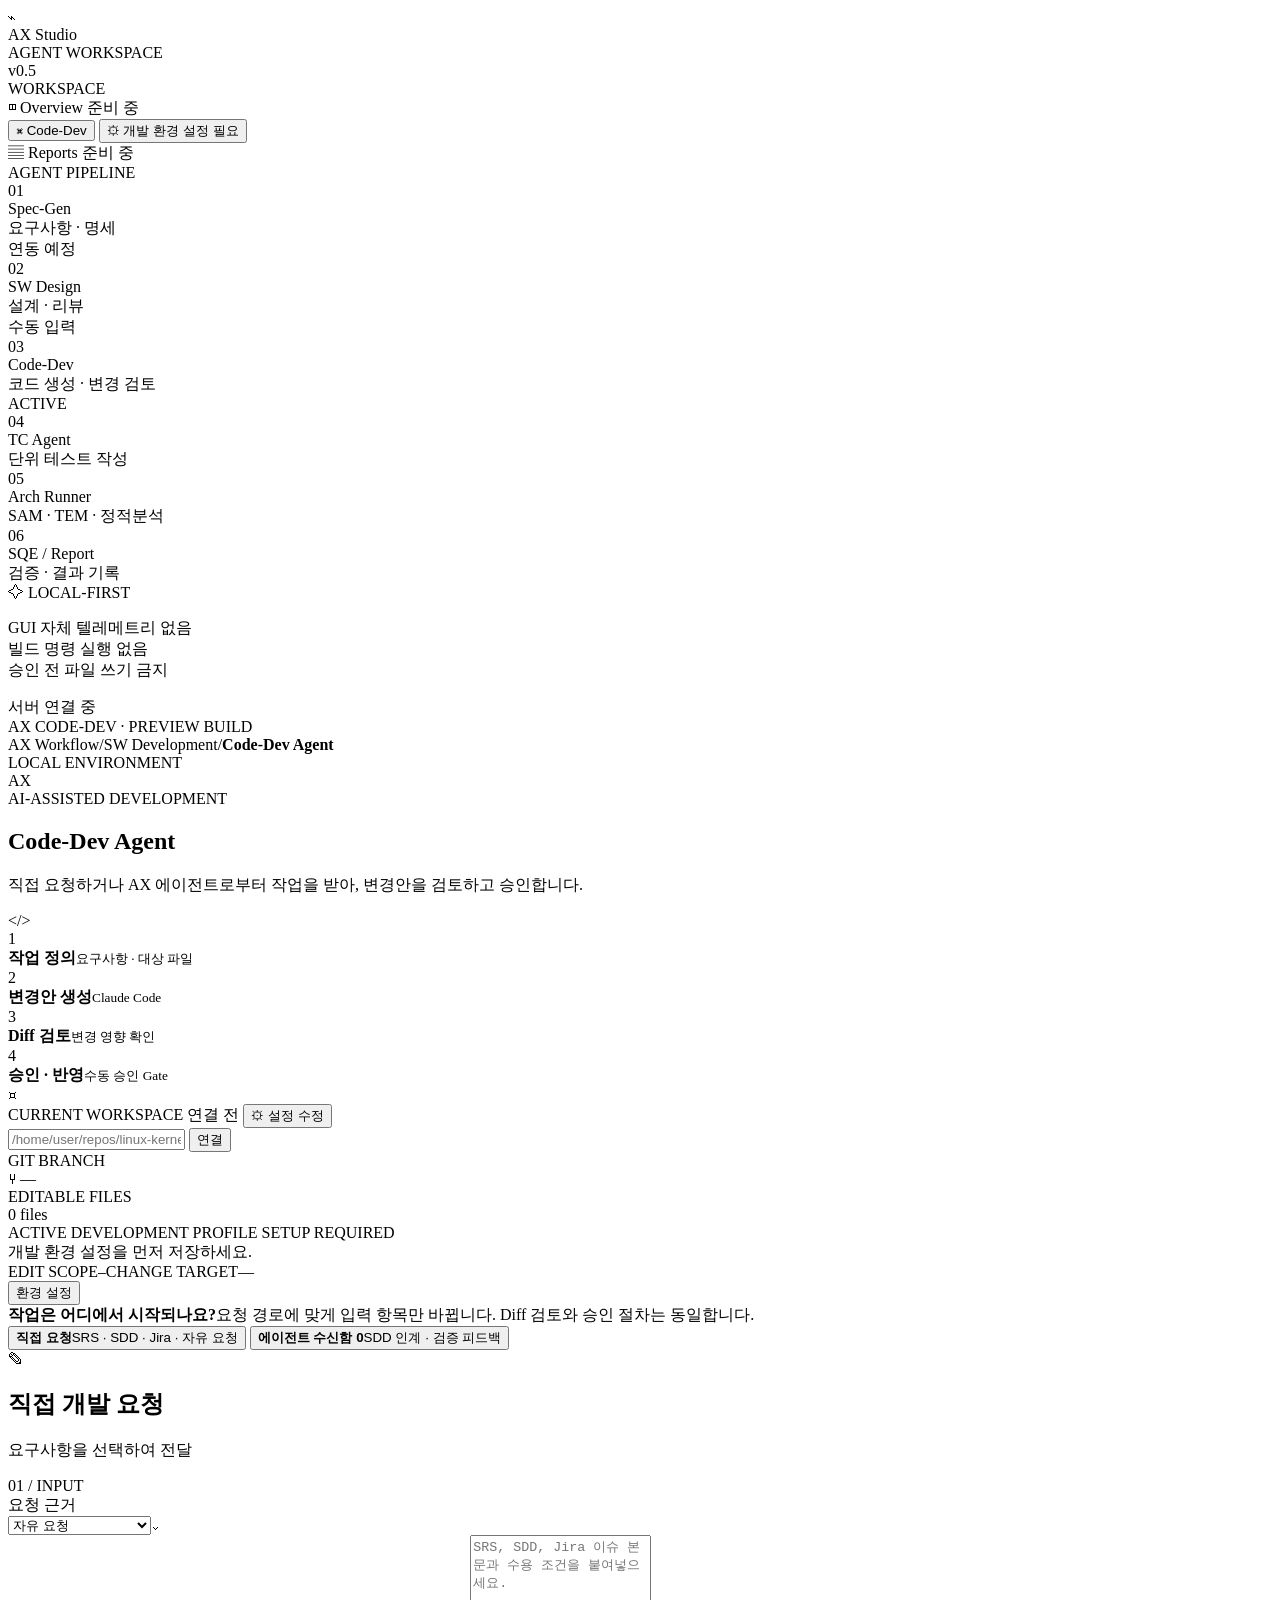
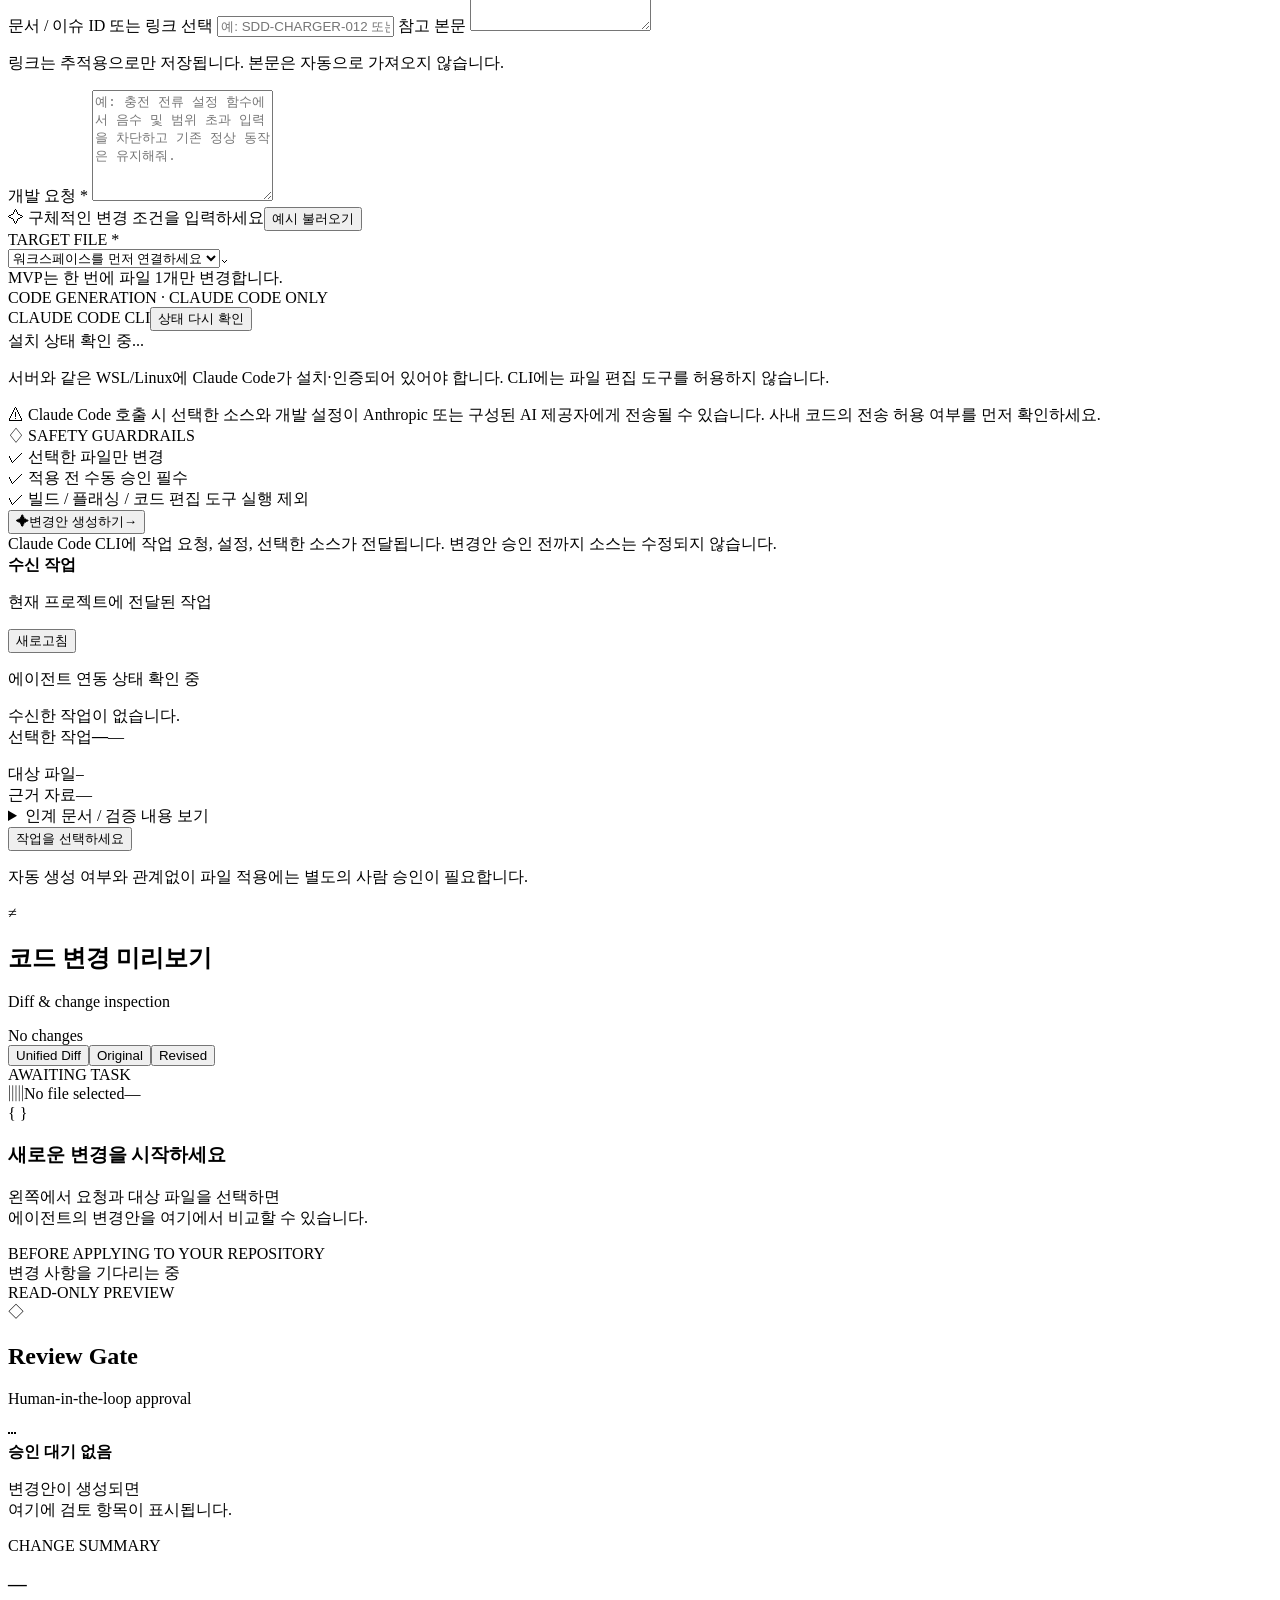
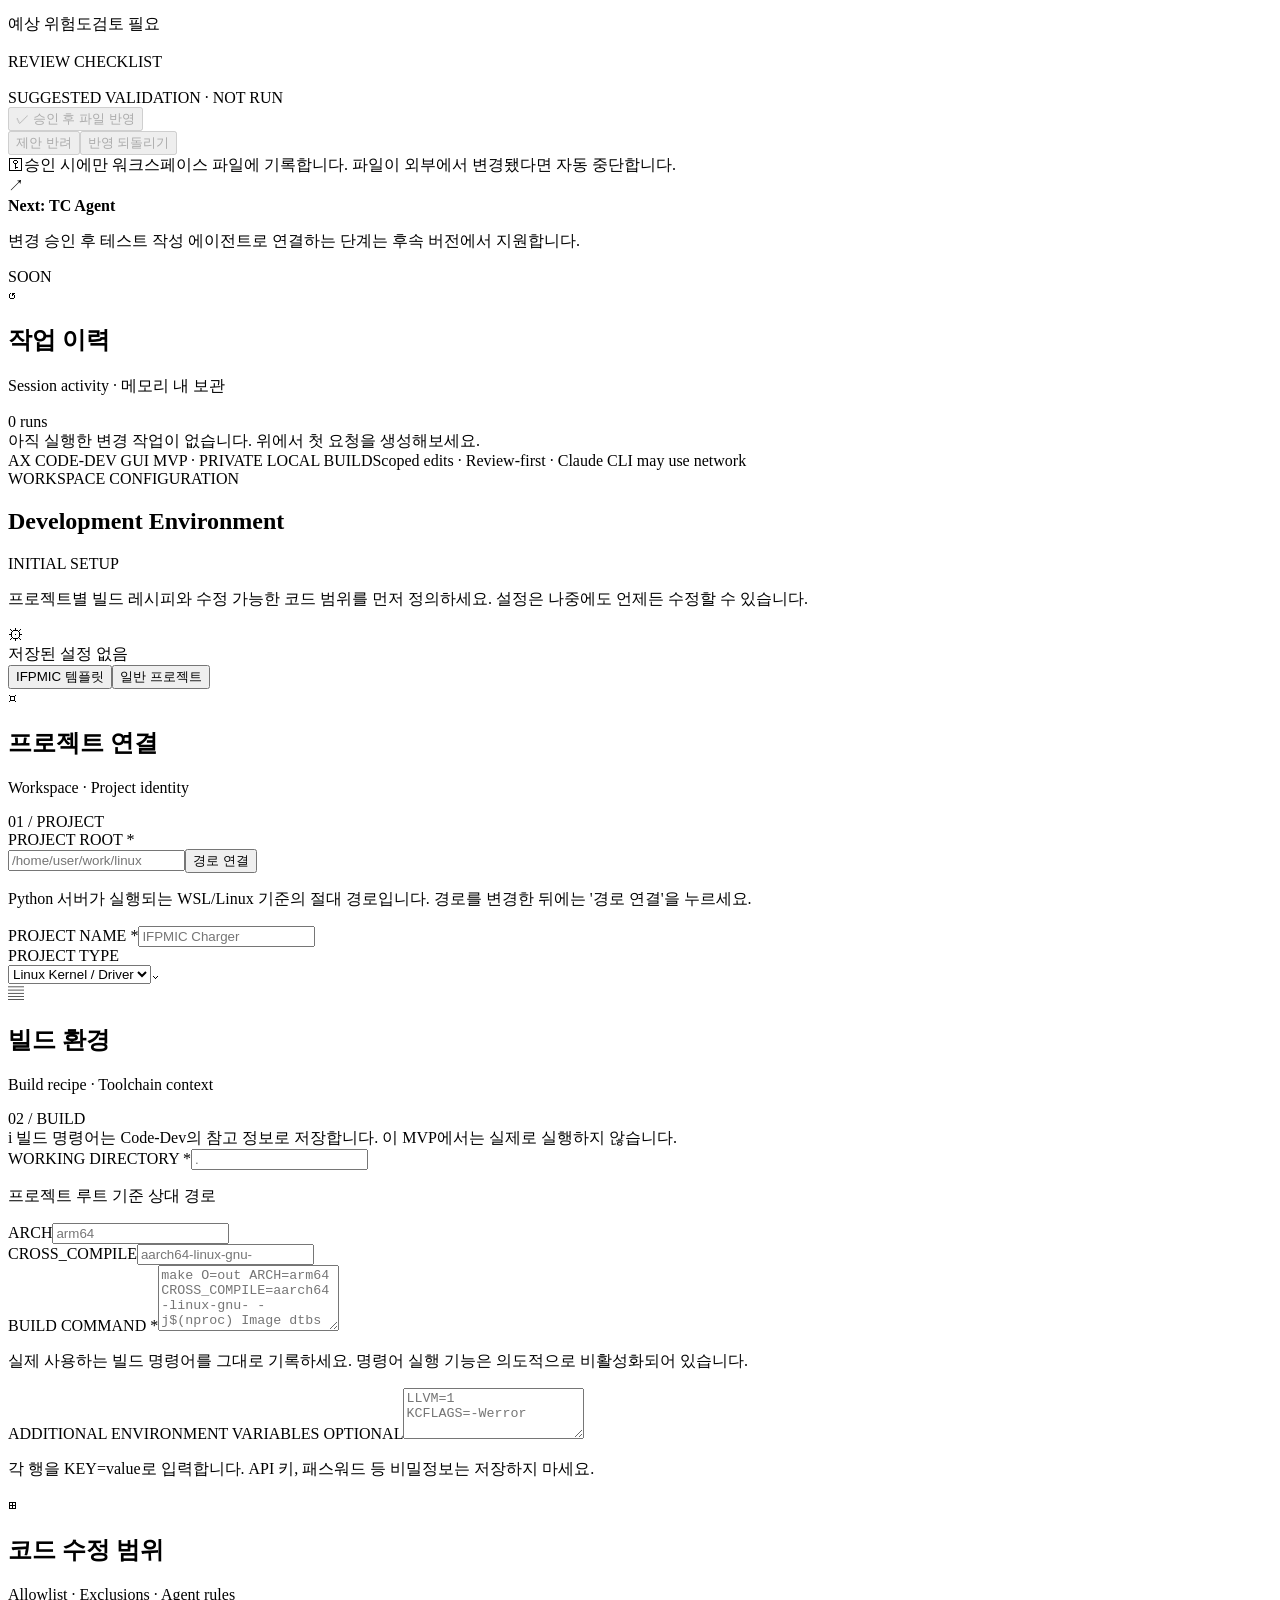
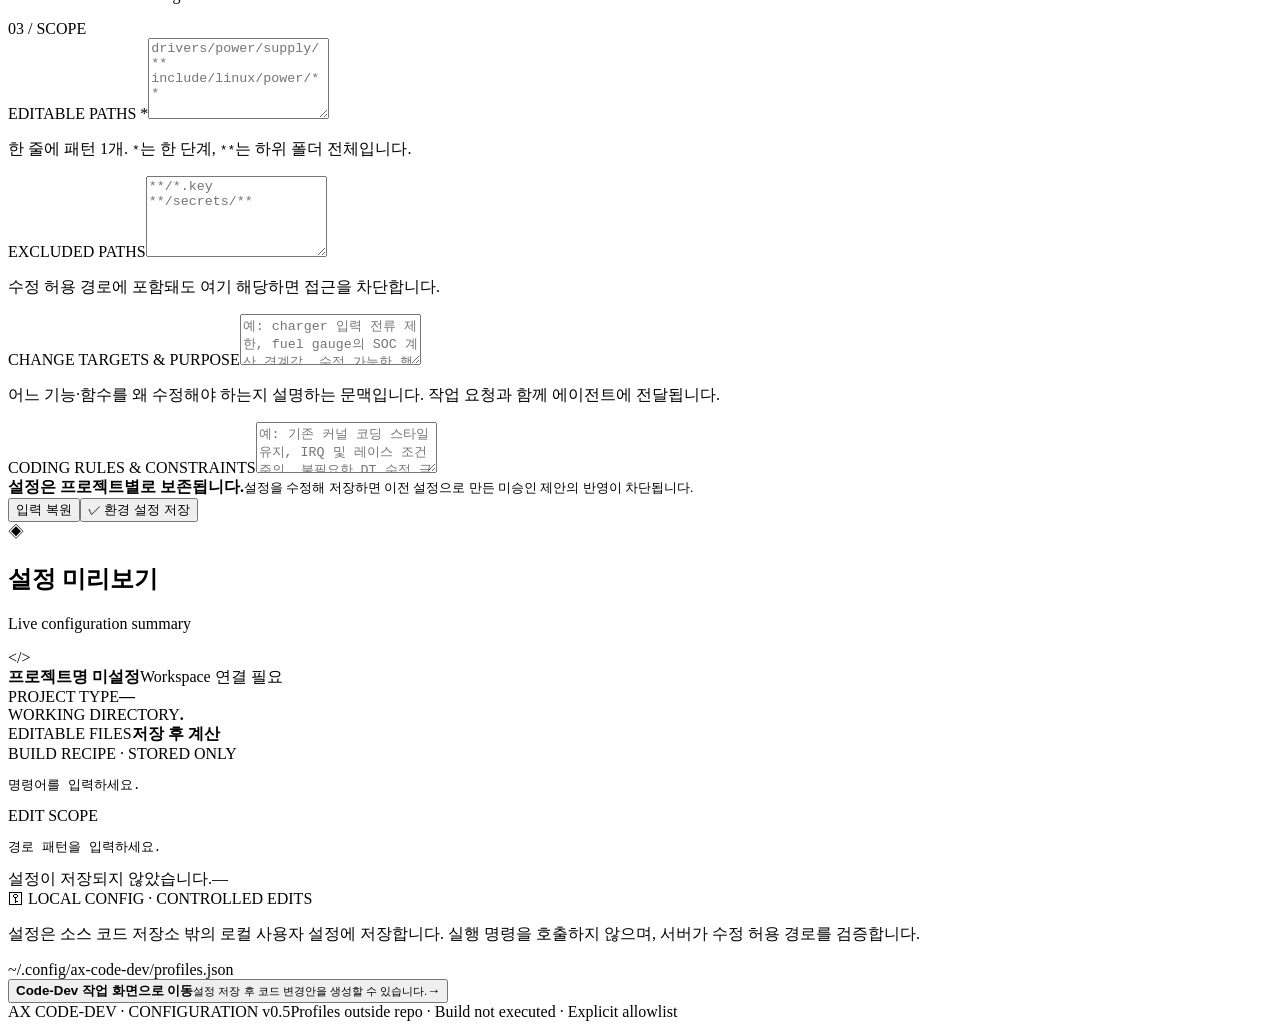
==== web/index.html @ 09e7e36f "feat: add dual-entry Code-Dev UX for humans and AX agents" ====
<!doctype html>
<html lang="ko">
<head>
  <meta charset="utf-8" />
  <meta name="viewport" content="width=device-width, initial-scale=1" />
  <meta name="theme-color" content="#f5f7fb" />
  <meta name="description" content="AX Code-Dev Agent local-first change-review console" />
  <title>AX Studio — Code-Dev Agent</title>
  <link rel="stylesheet" href="/style.css" />
  <script src="/app.js" defer></script>
</head>
<body>
  <div class="app-layout">
    <aside class="sidebar">
      <div class="brand">
        <span class="brand-logo"><span class="brand-angle">⌁</span></span>
        <div><div class="brand-name">AX Studio</div><div class="brand-sub">AGENT WORKSPACE</div></div>
        <span class="brand-version">v0.5</span>
      </div>

      <div class="nav-section-label">WORKSPACE</div>
      <div class="nav-list">
        <div class="nav-item muted"><span class="nav-icon">◫</span> Overview <span class="nav-item-note">준비 중</span></div>
        <button type="button" class="nav-item active" id="navCodeDev" data-page="code"><span class="nav-icon">⌘</span> Code-Dev <span class="active-dot"></span></button>
        <button type="button" class="nav-item" id="navEnvironment" data-page="settings"><span class="nav-icon">⚙</span> 개발 환경 <span class="nav-item-note" id="navConfigStatus">설정 필요</span></button>
        <div class="nav-item muted"><span class="nav-icon">▤</span> Reports <span class="nav-item-note">준비 중</span></div>
      </div>

      <div class="nav-section-label pipeline-title">AGENT PIPELINE</div>
      <div class="pipeline-list">
        <div class="pipeline-node"><span class="node-marker">01</span><div><div class="node-title">Spec-Gen</div><div class="node-description">요구사항 · 명세</div></div><span class="node-label">연동 예정</span></div>
        <div class="pipeline-node"><span class="node-marker">02</span><div><div class="node-title">SW Design</div><div class="node-description">설계 · 리뷰</div></div><span class="node-label">수동 입력</span></div>
        <div class="pipeline-node current"><span class="node-marker current">03</span><div><div class="node-title">Code-Dev</div><div class="node-description">코드 생성 · 변경 검토</div></div><span class="node-live">ACTIVE</span></div>
        <div class="pipeline-node"><span class="node-marker">04</span><div><div class="node-title">TC Agent</div><div class="node-description">단위 테스트 작성</div></div></div>
        <div class="pipeline-node"><span class="node-marker">05</span><div><div class="node-title">Arch Runner</div><div class="node-description">SAM · TEM · 정적분석</div></div></div>
        <div class="pipeline-node"><span class="node-marker">06</span><div><div class="node-title">SQE / Report</div><div class="node-description">검증 · 결과 기록</div></div></div>
      </div>

      <div class="sidebar-spacer"></div>
      <div class="secure-panel">
        <div class="secure-title"><span class="secure-icon">✧</span> LOCAL-FIRST</div>
        <p>GUI 자체 텔레메트리 없음<br />빌드 명령 실행 없음<br />승인 전 파일 쓰기 금지</p>
        <div class="secure-foot"><span class="green-pulse"></span> <span id="serverSideStatus">서버 연결 중</span></div>
      </div>
      <div class="sidebar-footer">AX CODE-DEV · PREVIEW BUILD</div>
    </aside>

    <div class="shell-main">
      <header class="topbar">
        <div class="breadcrumbs"><span>AX Workflow</span><span class="chevron">/</span><span>SW Development</span><span class="chevron">/</span><strong id="currentPageName">Code-Dev Agent</strong></div>
        <div class="header-actions"><span class="top-badge"><span class="top-badge-dot"></span> LOCAL ENVIRONMENT</span><span class="header-divider"></span><div class="user-avatar">AX</div></div>
      </header>

      <main class="content">
        <div id="codeDevView" class="page-view">
        <section class="hero">
          <div>
            <div class="eyebrow"><span class="eyebrow-dash"></span> AI-ASSISTED DEVELOPMENT</div>
            <h1>Code-Dev <span>Agent</span></h1>
            <p>직접 요청하거나 AX 에이전트로부터 작업을 받아, 변경안을 검토하고 승인합니다.</p>
          </div>
          <div class="hero-mark" aria-hidden="true"><span class="hero-code">&lt;/&gt;</span><span class="hero-ring"></span></div>
        </section>

        <section class="stepper" aria-label="작업 단계">
          <div class="step active" id="step1"><div class="step-circle">1</div><div><strong>작업 정의</strong><small>요구사항 · 대상 파일</small></div></div>
          <div class="step-line"></div>
          <div class="step" id="step2"><div class="step-circle">2</div><div><strong>변경안 생성</strong><small>Claude Code</small></div></div>
          <div class="step-line"></div>
          <div class="step" id="step3"><div class="step-circle">3</div><div><strong>Diff 검토</strong><small>변경 영향 확인</small></div></div>
          <div class="step-line"></div>
          <div class="step" id="step4"><div class="step-circle">4</div><div><strong>승인 · 반영</strong><small>수동 승인 Gate</small></div></div>
        </section>

        <section class="workspace-strip panel">
          <div class="workspace-icon">⌑</div>
          <div class="workspace-main">
            <div class="workspace-heading">CURRENT WORKSPACE <span id="workspacePill" class="status-chip">연결 전</span> <button type="button" class="text-link workspace-edit" id="envEditShortcut">⚙ 설정 수정</button></div>
            <div class="workspace-input-row">
              <input type="text" id="workspaceInput" placeholder="/home/user/repos/linux-kernel" spellcheck="false" aria-label="워크스페이스 디렉터리 경로" />
              <button type="button" class="btn btn-outline btn-sm" id="connectWorkspace">연결</button>
            </div>
          </div>
          <div class="workspace-divider"></div>
          <div class="workspace-meta"><div class="workspace-heading">GIT BRANCH</div><div class="workspace-meta-value"><span class="branch-symbol">⑂</span> <span id="branchValue">—</span></div></div>
          <div class="workspace-meta"><div class="workspace-heading">EDITABLE FILES</div><div class="workspace-meta-value"><span id="fileCount">0</span> <span class="muted-small">files</span></div></div>
        </section>

        <section class="active-env-strip panel" aria-label="현재 코드 개발 환경 설정">
          <div class="active-env-main"><div class="active-env-kicker">ACTIVE DEVELOPMENT PROFILE <span class="active-env-ready" id="activeEnvBadge">SETUP REQUIRED</span></div><div class="active-env-command" id="activeBuildCommand">개발 환경 설정을 먼저 저장하세요.</div><div class="active-env-details"><span>EDIT SCOPE</span><code id="activeEditablePaths">—</code><span class="active-env-note-label">CHANGE TARGET</span><span id="activeChangeNotes">—</span></div></div>
          <button class="btn btn-outline btn-sm" type="button" id="activeEnvEdit">환경 설정</button>
        </section>

        <section class="request-entry" aria-label="작업 요청 경로">
          <div class="entry-copy"><strong>작업은 어디에서 시작되나요?</strong><span>요청 경로에 맞게 입력 항목만 바뀝니다. Diff 검토와 승인 절차는 동일합니다.</span></div>
          <div class="entry-options" role="group" aria-label="요청 경로 선택">
            <button type="button" id="modeHuman" class="entry-choice selected" aria-pressed="true"><strong>직접 요청</strong><span>SRS · SDD · Jira · 자유 요청</span></button>
            <button type="button" id="modeAgent" class="entry-choice" aria-pressed="false"><strong>에이전트 수신함 <span id="inboxCount" class="entry-count">0</span></strong><span>SDD 인계 · 검증 피드백</span></button>
          </div>
        </section>

        <div class="work-grid">
          <section class="panel task-panel">
            <div class="panel-heading"><div class="heading-title"><span class="panel-glyph purple">✎</span><div><h2 id="taskPanelTitle">직접 개발 요청</h2><p id="taskPanelSubtitle">요구사항을 선택하여 전달</p></div></div><span class="small-index">01 / INPUT</span></div>
            <div id="humanComposer" class="panel-content">
              <label class="field-label" for="requestKind">요청 근거</label>
              <div class="select-wrapper"><select id="requestKind">
                <option value="freeform">자유 요청</option><option value="srs">SRS · 요구사항 명세</option>
                <option value="sdd">SDD · 상세 설계</option><option value="jira">Jira 이슈</option>
              </select><span class="select-arrow">⌄</span></div>
              <div id="referenceFields" class="reference-fields hidden">
                <label for="requestRef" class="field-label">문서 / 이슈 ID 또는 링크 <span class="optional-tag">선택</span></label>
                <input id="requestRef" type="text" maxlength="300" placeholder="예: SDD-CHARGER-012 또는 https://jira.example/browse/PMIC-123" spellcheck="false" />
                <label for="requestContent" class="field-label">참고 본문</label>
                <textarea id="requestContent" rows="6" maxlength="12000" placeholder="SRS, SDD, Jira 이슈 본문과 수용 조건을 붙여넣으세요."></textarea>
                <p class="field-caption" id="referenceHint">링크는 추적용으로만 저장됩니다. 본문은 자동으로 가져오지 않습니다.</p>
              </div>
              <div class="divider-soft"></div>
              <label for="taskPrompt" class="field-label">개발 요청 <span class="field-required">*</span></label>
              <textarea id="taskPrompt" rows="7" maxlength="4000" placeholder="예: 충전 전류 설정 함수에서 음수 및 범위 초과 입력을 차단하고 기존 정상 동작은 유지해줘."></textarea>
              <div class="hint-row"><span><span class="sparkle">✧</span> 구체적인 변경 조건을 입력하세요</span><button class="text-link" type="button" id="fillSamplePrompt">예시 불러오기</button></div>

              <div class="divider-soft"></div>
              <label for="targetFile" class="field-label">TARGET FILE <span class="field-required">*</span></label>
              <div class="select-wrapper"><select id="targetFile"><option value="">워크스페이스를 먼저 연결하세요</option></select><span class="select-arrow">⌄</span></div>
              <div class="field-caption">MVP는 한 번에 파일 1개만 변경합니다.</div>

              <div class="divider-soft"></div>
              <div class="field-label">CODE GENERATION · CLAUDE CODE ONLY</div>
              <div id="claudeConfig" class="claude-config">
                <div class="model-row"><span class="field-label">CLAUDE CODE CLI</span><button type="button" class="text-link" id="refreshClaude">상태 다시 확인</button></div>
                <div id="claudeStatus" class="field-caption">설치 상태 확인 중...</div>
                <p class="field-caption">서버와 같은 WSL/Linux에 Claude Code가 설치·인증되어 있어야 합니다. CLI에는 파일 편집 도구를 허용하지 않습니다.</p>
                <div class="cloud-disclosure">⚠ Claude Code 호출 시 선택한 소스와 개발 설정이 Anthropic 또는 구성된 AI 제공자에게 전송될 수 있습니다. 사내 코드의 전송 허용 여부를 먼저 확인하세요.</div>
              </div>

              <div class="guardrails"><div class="guardrails-title"><span>♢</span> SAFETY GUARDRAILS</div><div class="guardrail-row"><span>✓</span> 선택한 파일만 변경</div><div class="guardrail-row"><span>✓</span> 적용 전 수동 승인 필수</div><div class="guardrail-row"><span>✓</span> 빌드 / 플래싱 / 코드 편집 도구 실행 제외</div></div>
              <button class="btn btn-primary btn-generate" type="button" id="generateBtn"><span class="btn-sparkle">✦</span><span id="generateText">변경안 생성하기</span><span class="btn-arrow">→</span></button>
              <div class="submit-note" id="submitNote">Claude Code CLI에 작업 요청, 설정, 선택한 소스가 전달됩니다. 변경안 승인 전까지 소스는 수정되지 않습니다.</div>
            </div>
            <div id="agentInbox" class="panel-content hidden">
              <div class="inbox-heading"><div><strong>수신 작업</strong><p>현재 프로젝트에 전달된 작업</p></div><button type="button" class="btn btn-outline btn-sm" id="refreshInbox">새로고침</button></div>
              <p id="agentIntakeStatus" class="inbox-integration-status" role="status">에이전트 연동 상태 확인 중</p>
              <div id="inboxList" class="inbox-list" aria-live="polite"><div class="inbox-empty">수신한 작업이 없습니다.</div></div>
              <div id="inboxDetails" class="inbox-details hidden">
                <div class="inbox-selected"><span class="field-label">선택한 작업</span><strong id="incomingTitle">—</strong><span id="incomingMeta">—</span></div>
                <p class="inbox-instruction" id="incomingInstruction"></p>
                <div class="inbox-compact"><span>대상 파일</span><code id="incomingTarget">—</code></div>
                <div class="inbox-compact"><span>근거 자료</span><span id="incomingReference">—</span></div>
                <details id="incomingSourceDetails" class="incoming-source hidden"><summary>인계 문서 / 검증 내용 보기</summary><pre id="incomingSourceContent"></pre></details>
                <div id="incomingError" class="inbox-error hidden" role="alert"></div>
                <button type="button" id="inboxAction" class="btn btn-primary btn-generate">작업을 선택하세요</button>
                <p class="submit-note">자동 생성 여부와 관계없이 파일 적용에는 별도의 사람 승인이 필요합니다.</p>
              </div>
            </div>
          </section>

          <section class="panel diff-panel">
            <div class="panel-heading"><div class="heading-title"><span class="panel-glyph blue">≠</span><div><h2>코드 변경 미리보기</h2><p>Diff &amp; change inspection</p></div></div><div class="diff-header-stats" id="diffStats"><span class="empty-stat">No changes</span></div></div>
            <div class="diff-toolbar"><div class="tab-list" role="tablist" aria-label="코드 보기 방식"><button class="tab-button active" data-tab="diff" role="tab" aria-selected="true">Unified Diff</button><button class="tab-button" data-tab="original" role="tab" aria-selected="false">Original</button><button class="tab-button" data-tab="revised" role="tab" aria-selected="false">Revised</button></div><span id="fileStatus" class="file-status"><span class="status-idle-dot"></span> AWAITING TASK</span></div>
            <div class="file-path-bar"><span class="file-tree-icon">▥</span><span id="filePathLabel">No file selected</span><span class="file-path-lang" id="fileLang">—</span></div>
            <div class="diff-body" id="diffBody"><div class="empty-diff"><div class="empty-diff-icon"><span>{ }</span></div><h3>새로운 변경을 시작하세요</h3><p>왼쪽에서 요청과 대상 파일을 선택하면<br />에이전트의 변경안을 여기에서 비교할 수 있습니다.</p><span class="empty-caption">BEFORE APPLYING TO YOUR REPOSITORY</span></div></div>
            <div class="diff-footer"><div class="diff-footer-left"><span class="review-dot"></span><span id="diffFooterMessage">변경 사항을 기다리는 중</span></div><span class="diff-footer-right">READ-ONLY PREVIEW</span></div>
          </section>

          <aside class="review-column">
            <section class="panel review-panel"><div class="panel-heading"><div class="heading-title"><span class="panel-glyph amber">◇</span><div><h2>Review Gate</h2><p>Human-in-the-loop approval</p></div></div></div>
              <div class="review-inner"><div class="review-status" id="reviewStatus"><div class="review-status-icon">⋯</div><strong>승인 대기 없음</strong><p>변경안이 생성되면<br />여기에 검토 항목이 표시됩니다.</p></div>
                <div id="reviewContent" class="review-content hidden"><div class="proposal-provenance" id="proposalProvenance" aria-label="변경 요청 출처"></div><div class="review-detail-label">CHANGE SUMMARY</div><h3 id="proposalSummary">—</h3><p id="proposalRationale" class="proposal-rationale"></p><div class="risk-line"><span>예상 위험도</span><span class="risk-chip" id="proposalRisk">검토 필요</span></div><div class="review-detail-label" style="margin-top:18px">REVIEW CHECKLIST</div><div id="reviewChecklist" class="review-checklist"></div><div class="review-detail-label" style="margin-top:18px">SUGGESTED VALIDATION · NOT RUN</div><div id="reviewGuidance" class="review-guidance"></div></div>
                <div class="approval-actions"><button type="button" id="applyBtn" class="btn btn-accept" disabled><span>✓</span> 승인 후 파일 반영</button><div class="approval-secondary"><button type="button" id="rejectBtn" class="btn btn-neutral" disabled>제안 반려</button><button type="button" id="undoBtn" class="btn btn-neutral" disabled>반영 되돌리기</button></div></div>
                <div class="review-safety"><span>⚿</span><span>승인 시에만 워크스페이스 파일에 기록합니다. 파일이 외부에서 변경됐다면 자동 중단합니다.</span></div>
              </div>
            </section>
            <section class="handoff-card"><div class="handoff-icon">↗</div><div><strong>Next: TC Agent</strong><p>변경 승인 후 테스트 작성 에이전트로 연결하는 단계는 후속 버전에서 지원합니다.</p></div><span class="handoff-tag">SOON</span></section>
          </aside>
        </div>

        <section class="panel activity-panel"><div class="panel-heading"><div class="heading-title"><span class="panel-glyph slate">↺</span><div><h2>작업 이력</h2><p>Session activity · 메모리 내 보관</p></div></div><span id="historyCounter" class="history-counter">0 runs</span></div><div id="historyList" class="history-list"><div class="no-history">아직 실행한 변경 작업이 없습니다. 위에서 첫 요청을 생성해보세요.</div></div></section>
        <footer class="page-footer"><span>AX CODE-DEV GUI MVP · PRIVATE LOCAL BUILD</span><span>Scoped edits · Review-first · Claude CLI may use network</span></footer>
        </div>
        <div id="settingsView" class="page-view hidden">
          <section class="settings-hero">
            <div>
              <div class="eyebrow"><span class="eyebrow-dash"></span> WORKSPACE CONFIGURATION</div>
              <div class="settings-hero-title"><h1>Development <span>Environment</span></h1><span id="envSetupBadge" class="setup-badge">INITIAL SETUP</span></div>
              <p id="envIntroText">프로젝트별 빌드 레시피와 수정 가능한 코드 범위를 먼저 정의하세요. 설정은 나중에도 언제든 수정할 수 있습니다.</p>
            </div>
            <div class="settings-hero-icon" aria-hidden="true">⚙</div>
          </section>

          <div class="settings-toolbar">
            <div class="settings-toolbar-left"><span class="settings-status-dot"></span><span id="envUnsaved">저장된 설정 없음</span></div>
            <div class="settings-toolbar-actions"><button type="button" class="btn btn-outline btn-sm" id="envTemplateKernel">IFPMIC 템플릿</button><button type="button" class="btn btn-outline btn-sm" id="envTemplateGeneric">일반 프로젝트</button></div>
          </div>

          <div class="settings-grid">
            <div class="settings-main">
              <section class="panel settings-card">
                <div class="panel-heading"><div class="heading-title"><span class="panel-glyph blue">⌑</span><div><h2>프로젝트 연결</h2><p>Workspace · Project identity</p></div></div><span class="small-index">01 / PROJECT</span></div>
                <div class="settings-fields">
                  <div class="form-group"><label class="field-label" for="envWorkspacePath">PROJECT ROOT <span class="field-required">*</span></label><div class="settings-inline"><input type="text" id="envWorkspacePath" placeholder="/home/user/work/linux" spellcheck="false" /><button type="button" class="btn btn-outline" id="envLoadWorkspace">경로 연결</button></div><p class="field-caption">Python 서버가 실행되는 WSL/Linux 기준의 절대 경로입니다. 경로를 변경한 뒤에는 '경로 연결'을 누르세요.</p></div>
                  <div class="settings-row-two"><div class="form-group"><label class="field-label" for="envProjectName">PROJECT NAME <span class="field-required">*</span></label><input id="envProjectName" type="text" placeholder="IFPMIC Charger" maxlength="120" /></div><div class="form-group"><label class="field-label" for="envProjectType">PROJECT TYPE</label><div class="select-wrapper"><select id="envProjectType"><option value="linux-kernel">Linux Kernel / Driver</option><option value="generic">일반 소스 프로젝트</option></select><span class="select-arrow">⌄</span></div></div></div>
                </div>
              </section>

              <section class="panel settings-card">
                <div class="panel-heading"><div class="heading-title"><span class="panel-glyph purple">▤</span><div><h2>빌드 환경</h2><p>Build recipe · Toolchain context</p></div></div><span class="small-index">02 / BUILD</span></div>
                <div class="settings-fields">
                  <div class="settings-info-strip"><span class="settings-info-mark">i</span> 빌드 명령어는 Code-Dev의 참고 정보로 저장합니다. 이 MVP에서는 실제로 실행하지 않습니다.</div>
                  <div class="settings-row-three"><div class="form-group"><label class="field-label" for="envBuildDir">WORKING DIRECTORY <span class="field-required">*</span></label><input id="envBuildDir" spellcheck="false" placeholder="." /><p class="field-caption">프로젝트 루트 기준 상대 경로</p></div><div class="form-group"><label class="field-label" for="envArchitecture">ARCH</label><input id="envArchitecture" spellcheck="false" placeholder="arm64" /></div><div class="form-group"><label class="field-label" for="envCrossCompile">CROSS_COMPILE</label><input id="envCrossCompile" spellcheck="false" placeholder="aarch64-linux-gnu-" /></div></div>
                  <div class="form-group"><label class="field-label" for="envBuildCommand">BUILD COMMAND <span class="field-required">*</span></label><textarea id="envBuildCommand" class="code-textarea" rows="4" spellcheck="false" placeholder="make O=out ARCH=arm64 CROSS_COMPILE=aarch64-linux-gnu- -j$(nproc) Image dtbs modules"></textarea><p class="field-caption">실제 사용하는 빌드 명령어를 그대로 기록하세요. 명령어 실행 기능은 의도적으로 비활성화되어 있습니다.</p></div>
                  <div class="form-group"><label class="field-label" for="envBuildEnv">ADDITIONAL ENVIRONMENT VARIABLES <span class="optional-tag">OPTIONAL</span></label><textarea id="envBuildEnv" class="code-textarea" rows="3" spellcheck="false" placeholder="LLVM=1&#10;KCFLAGS=-Werror"></textarea><p class="field-caption">각 행을 KEY=value로 입력합니다. API 키, 패스워드 등 비밀정보는 저장하지 마세요.</p></div>
                </div>
              </section>

              <section class="panel settings-card">
                <div class="panel-heading"><div class="heading-title"><span class="panel-glyph amber">⊞</span><div><h2>코드 수정 범위</h2><p>Allowlist · Exclusions · Agent rules</p></div></div><span class="small-index">03 / SCOPE</span></div>
                <div class="settings-fields">
                  <div class="settings-row-two"><div class="form-group"><label class="field-label" for="envEditablePaths">EDITABLE PATHS <span class="field-required">*</span></label><textarea id="envEditablePaths" class="code-textarea scope-textarea" rows="5" spellcheck="false" placeholder="drivers/power/supply/**&#10;include/linux/power/**"></textarea><p class="field-caption">한 줄에 패턴 1개. <code>*</code>는 한 단계, <code>**</code>는 하위 폴더 전체입니다.</p></div><div class="form-group"><label class="field-label" for="envBlockedPaths">EXCLUDED PATHS</label><textarea id="envBlockedPaths" class="code-textarea scope-textarea" rows="5" spellcheck="false" placeholder="**/*.key&#10;**/secrets/**"></textarea><p class="field-caption">수정 허용 경로에 포함돼도 여기 해당하면 접근을 차단합니다.</p></div></div>
                  <div class="form-group"><label class="field-label" for="envChangeNotes">CHANGE TARGETS &amp; PURPOSE</label><textarea id="envChangeNotes" rows="3" placeholder="예: charger 입력 전류 제한, fuel gauge의 SOC 계산 경계값, 수정 가능한 핵심 함수 등"></textarea><p class="field-caption">어느 기능·함수를 왜 수정해야 하는지 설명하는 문맥입니다. 작업 요청과 함께 에이전트에 전달됩니다.</p></div>
                  <div class="form-group"><label class="field-label" for="envCodeGuidelines">CODING RULES &amp; CONSTRAINTS</label><textarea id="envCodeGuidelines" rows="3" placeholder="예: 기존 커널 코딩 스타일 유지, IRQ 및 레이스 조건 주의, 불필요한 DT 수정 금지"></textarea></div>
                </div>
              </section>

              <div class="settings-savebar"><div><strong>설정은 프로젝트별로 보존됩니다.</strong><small>설정을 수정해 저장하면 이전 설정으로 만든 미승인 제안의 반영이 차단됩니다.</small></div><div class="settings-saveactions"><button type="button" class="btn btn-outline" id="envRestoreBtn">입력 복원</button><button type="button" class="btn btn-primary" id="envSaveBtn"><span>✓</span> 환경 설정 저장</button></div></div>
            </div>

            <aside class="settings-aside">
              <section class="panel settings-summary">
                <div class="panel-heading"><div class="heading-title"><span class="panel-glyph blue">◈</span><div><h2>설정 미리보기</h2><p>Live configuration summary</p></div></div></div>
                <div class="settings-summary-body"><div class="env-summary-identity"><div class="env-summary-avatar">&lt;/&gt;</div><div><strong id="envSummaryName">프로젝트명 미설정</strong><span id="envSummaryPath">Workspace 연결 필요</span></div></div>
                  <div class="summary-divider"></div><div class="summary-pair"><span>PROJECT TYPE</span><strong id="envSummaryType">—</strong></div><div class="summary-pair"><span>WORKING DIRECTORY</span><strong id="envSummaryBuildDir">.</strong></div><div class="summary-pair"><span>EDITABLE FILES</span><strong id="envSummaryFiles">저장 후 계산</strong></div>
                  <div class="summary-divider"></div><div class="review-detail-label">BUILD RECIPE · STORED ONLY</div><pre class="settings-command" id="envSummaryCommand">명령어를 입력하세요.</pre><div class="review-detail-label">EDIT SCOPE</div><pre class="settings-paths" id="envSummaryScope">경로 패턴을 입력하세요.</pre>
                  <div class="summary-divider"></div><div class="settings-profile-status"><span id="envSummaryConfig">설정이 저장되지 않았습니다.</span><span id="envUpdateStamp">—</span></div>
                </div>
              </section>
              <section class="settings-safety-panel"><div class="settings-safety-heading"><span>⚿</span> LOCAL CONFIG · CONTROLLED EDITS</div><p>설정은 소스 코드 저장소 밖의 로컬 사용자 설정에 저장합니다. 실행 명령을 호출하지 않으며, 서버가 수정 허용 경로를 검증합니다.</p><div class="settings-config-path" id="envConfigLocation">~/.config/ax-code-dev/profiles.json</div></section>
              <button class="settings-next-button" type="button" id="envBackBtn"><span><strong>Code-Dev 작업 화면으로 이동</strong><small>설정 저장 후 코드 변경안을 생성할 수 있습니다.</small></span><span>→</span></button>
            </aside>
          </div>
          <footer class="page-footer"><span>AX CODE-DEV · CONFIGURATION v0.5</span><span>Profiles outside repo · Build not executed · Explicit allowlist</span></footer>
        </div>
      </main>
    </div>
  </div>
  <div class="toast-container" id="toastContainer" role="status" aria-live="polite"></div>
</body>
</html>
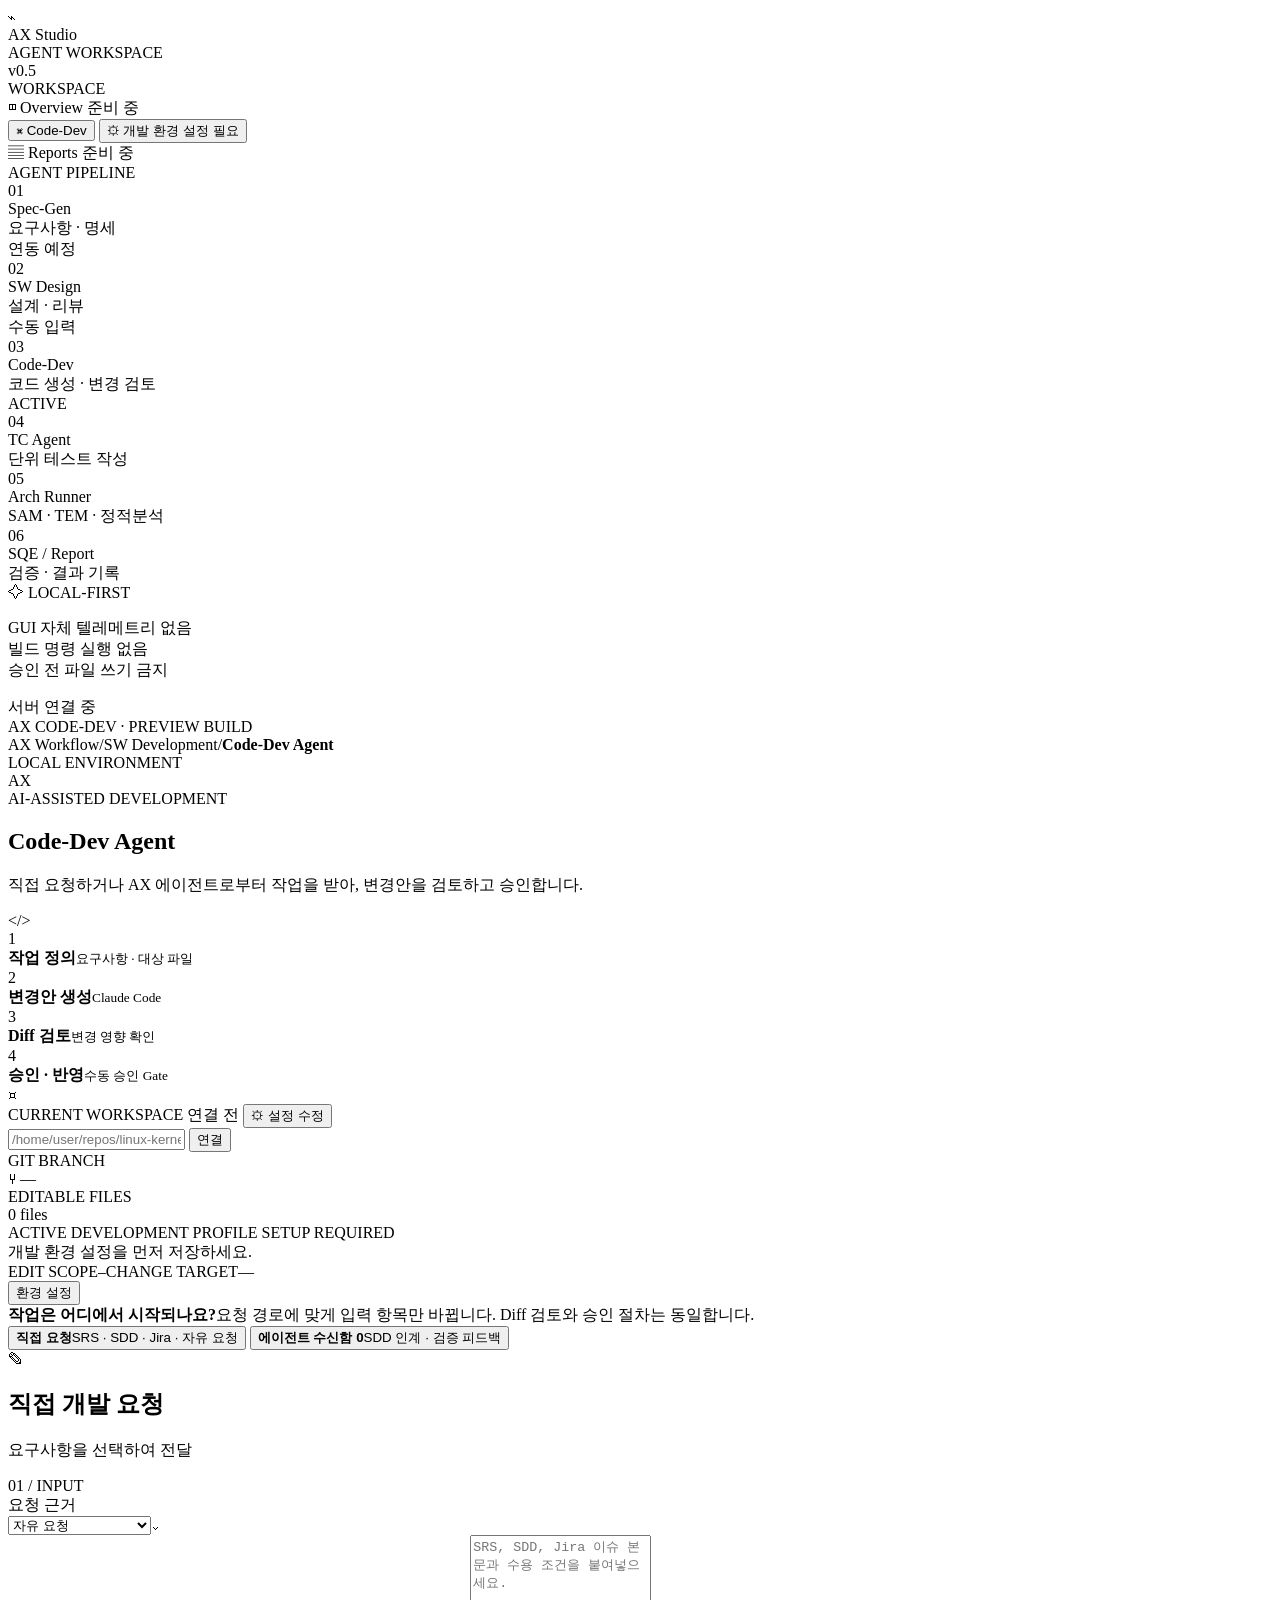
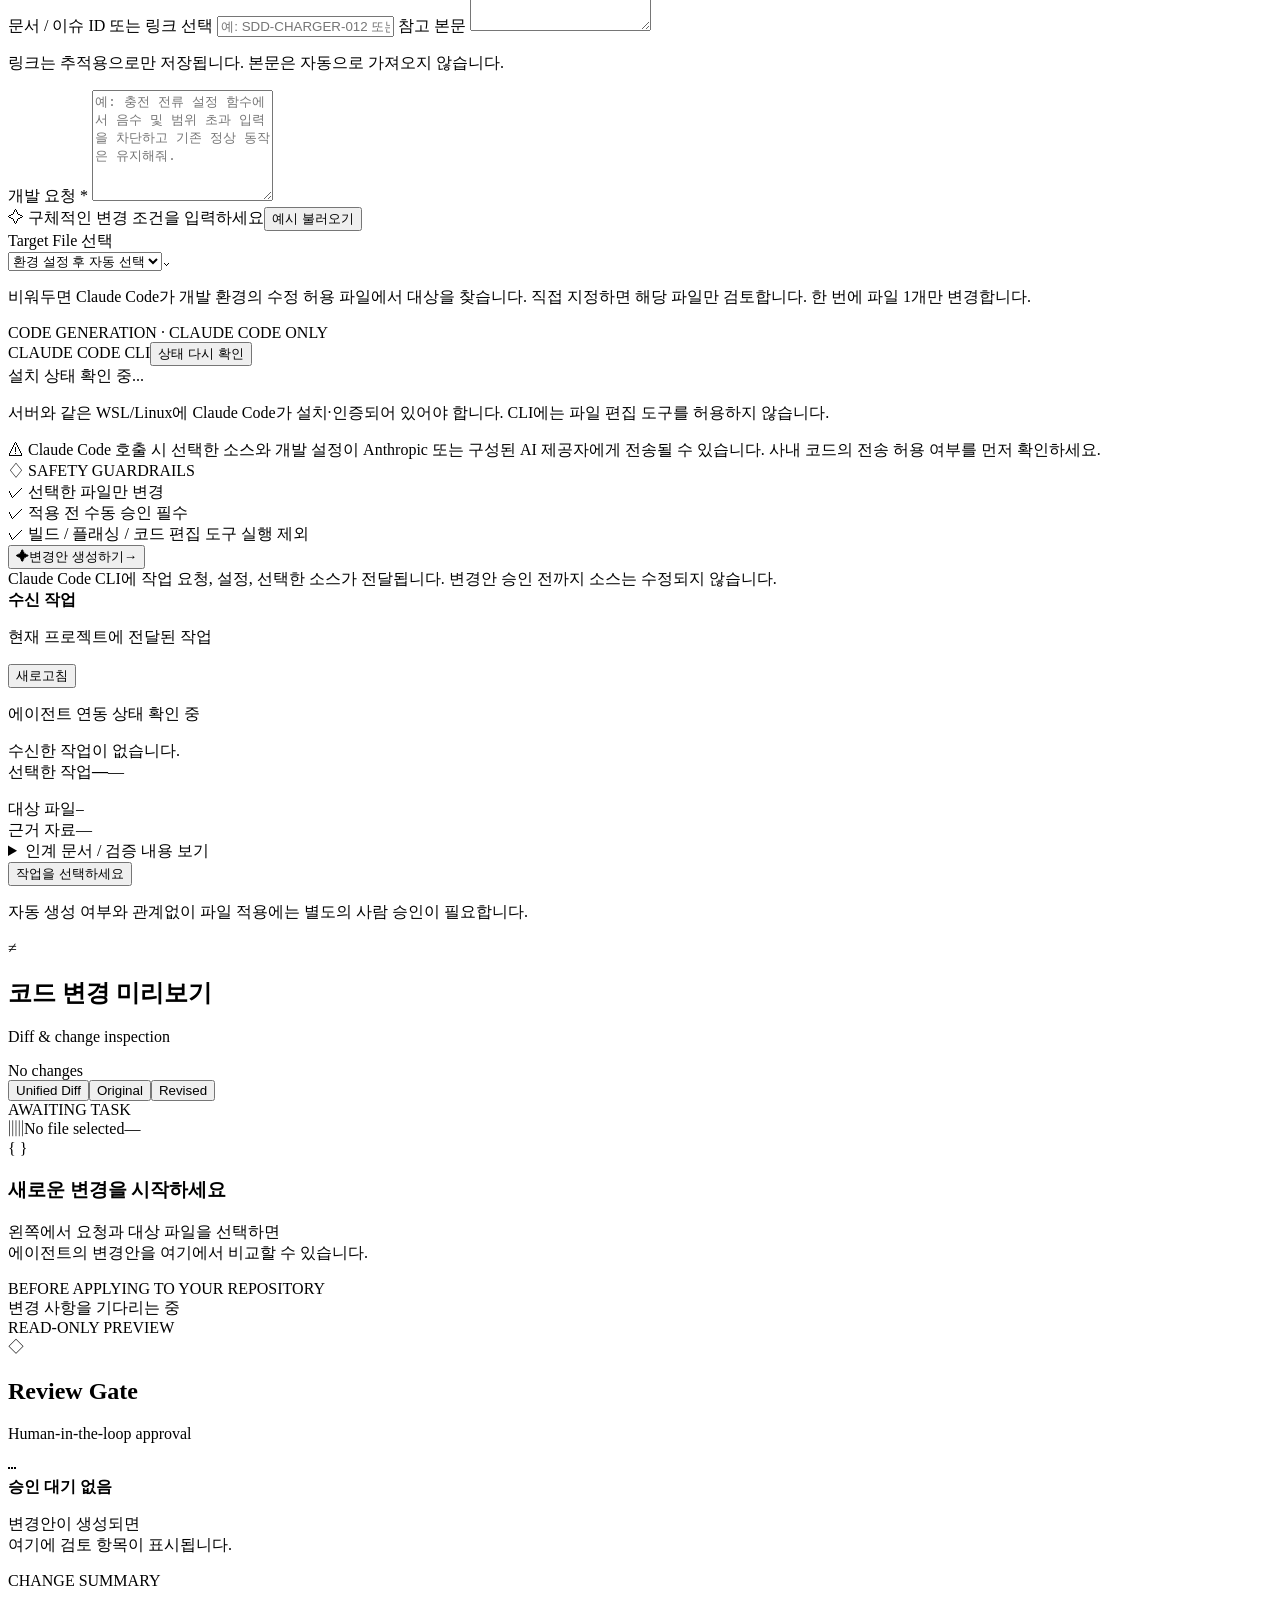
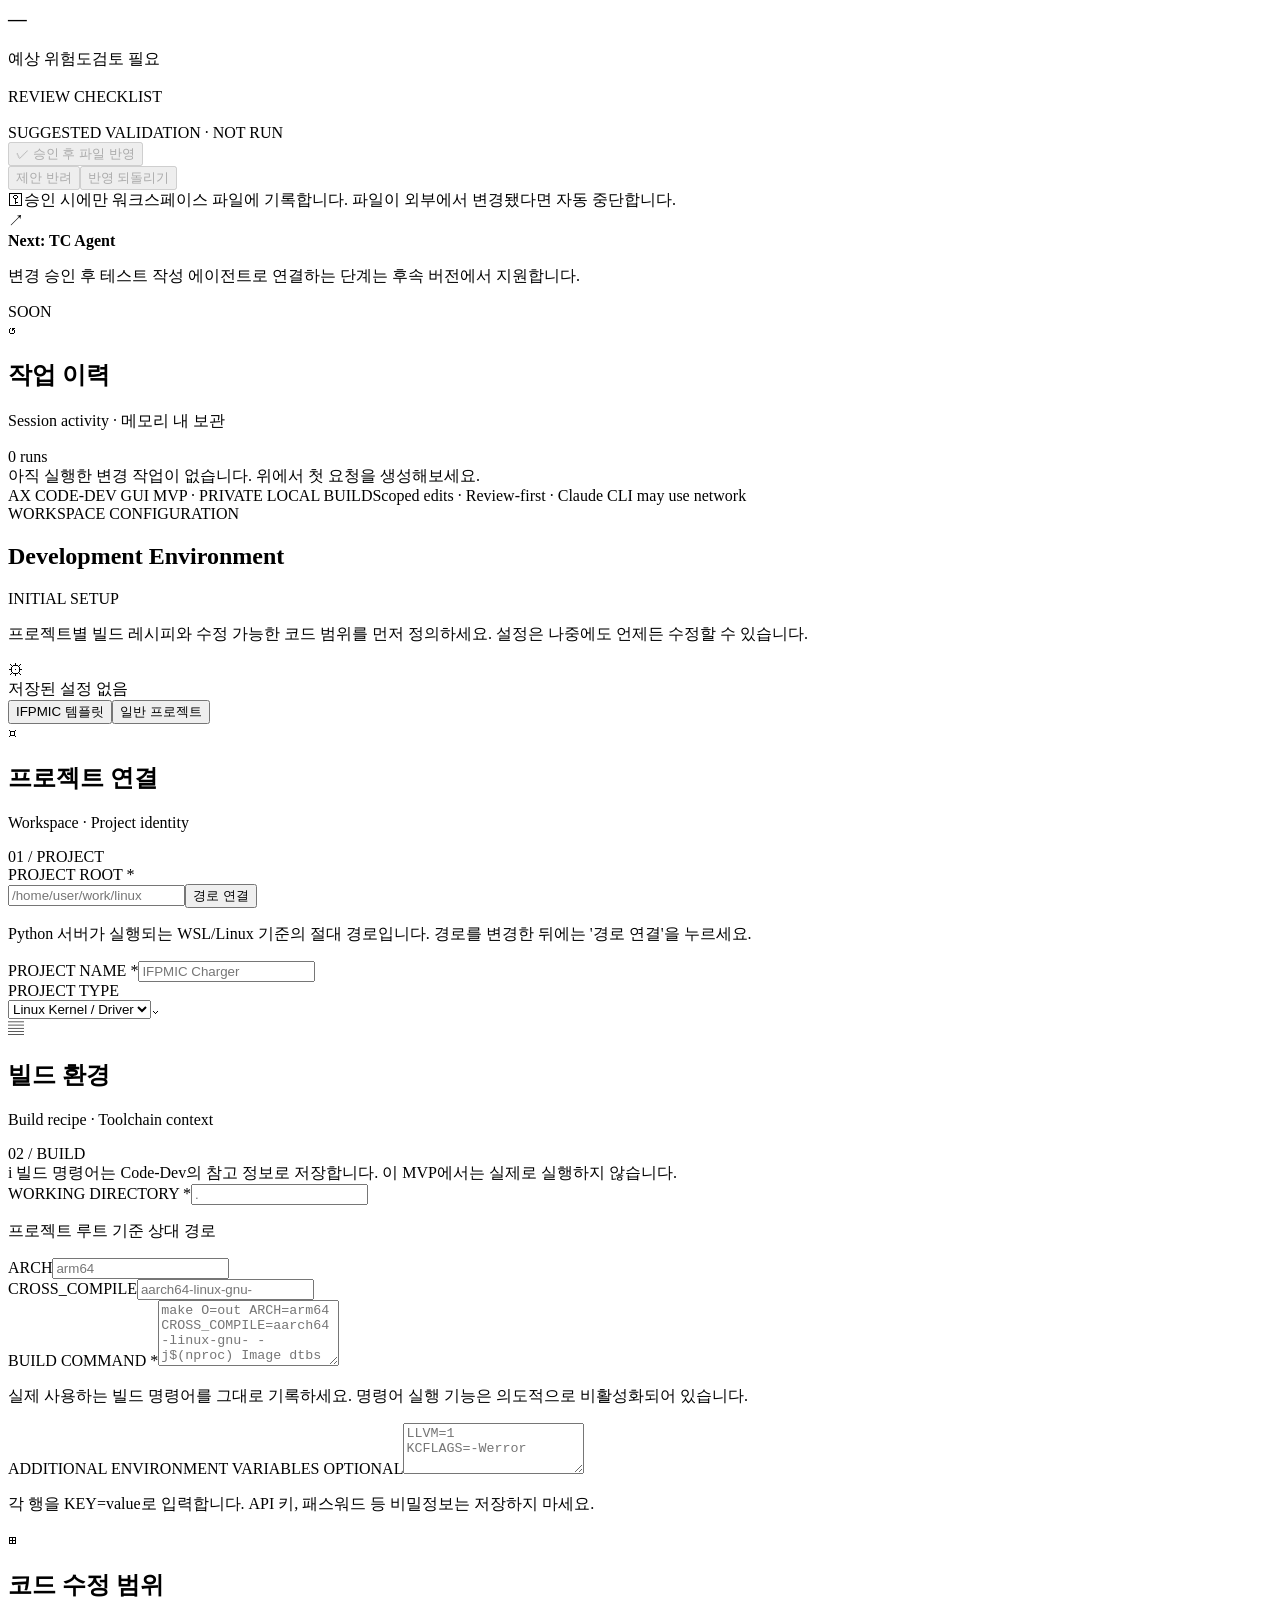
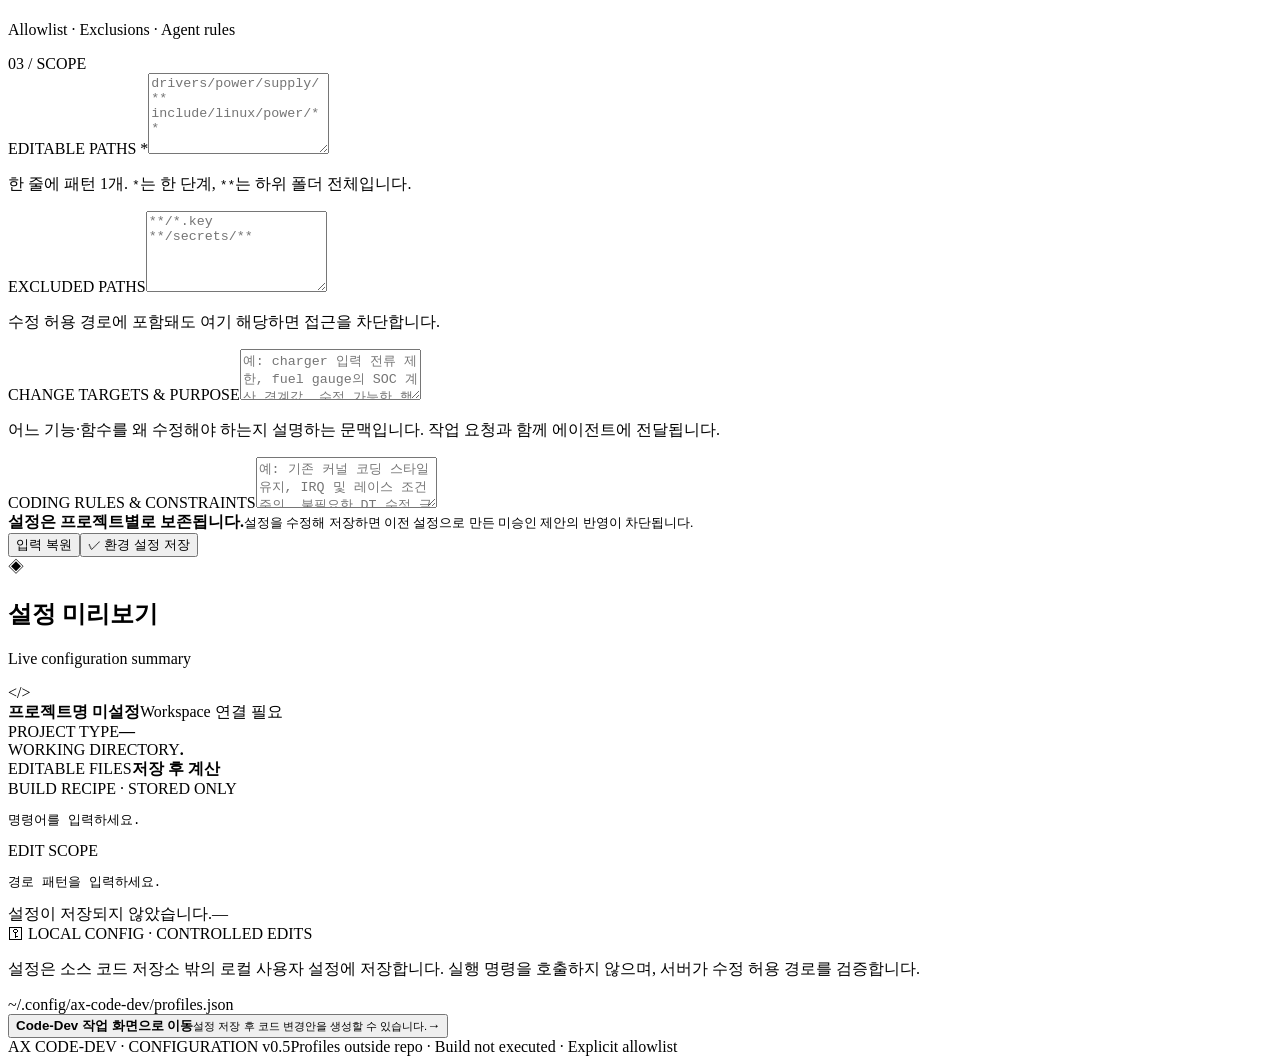
==== commit e0f4ec3a: "feat: make target file optional with allowlisted Claude Code selection" ====
--- a/web/index.html
+++ b/web/index.html
@@ -121,9 +121,9 @@
               <div class="hint-row"><span><span class="sparkle">✧</span> 구체적인 변경 조건을 입력하세요</span><button class="text-link" type="button" id="fillSamplePrompt">예시 불러오기</button></div>
 
               <div class="divider-soft"></div>
-              <label for="targetFile" class="field-label">TARGET FILE <span class="field-required">*</span></label>
-              <div class="select-wrapper"><select id="targetFile"><option value="">워크스페이스를 먼저 연결하세요</option></select><span class="select-arrow">⌄</span></div>
-              <div class="field-caption">MVP는 한 번에 파일 1개만 변경합니다.</div>
+              <label for="targetFile" class="field-label">Target File <span class="optional-tag">선택</span></label>
+              <div class="select-wrapper"><select id="targetFile"><option value="">환경 설정 후 자동 선택</option></select><span class="select-arrow">⌄</span></div>
+              <p class="field-caption">비워두면 Claude Code가 개발 환경의 수정 허용 파일에서 대상을 찾습니다. 직접 지정하면 해당 파일만 검토합니다. 한 번에 파일 1개만 변경합니다.</p>
 
               <div class="divider-soft"></div>
               <div class="field-label">CODE GENERATION · CLAUDE CODE ONLY</div>
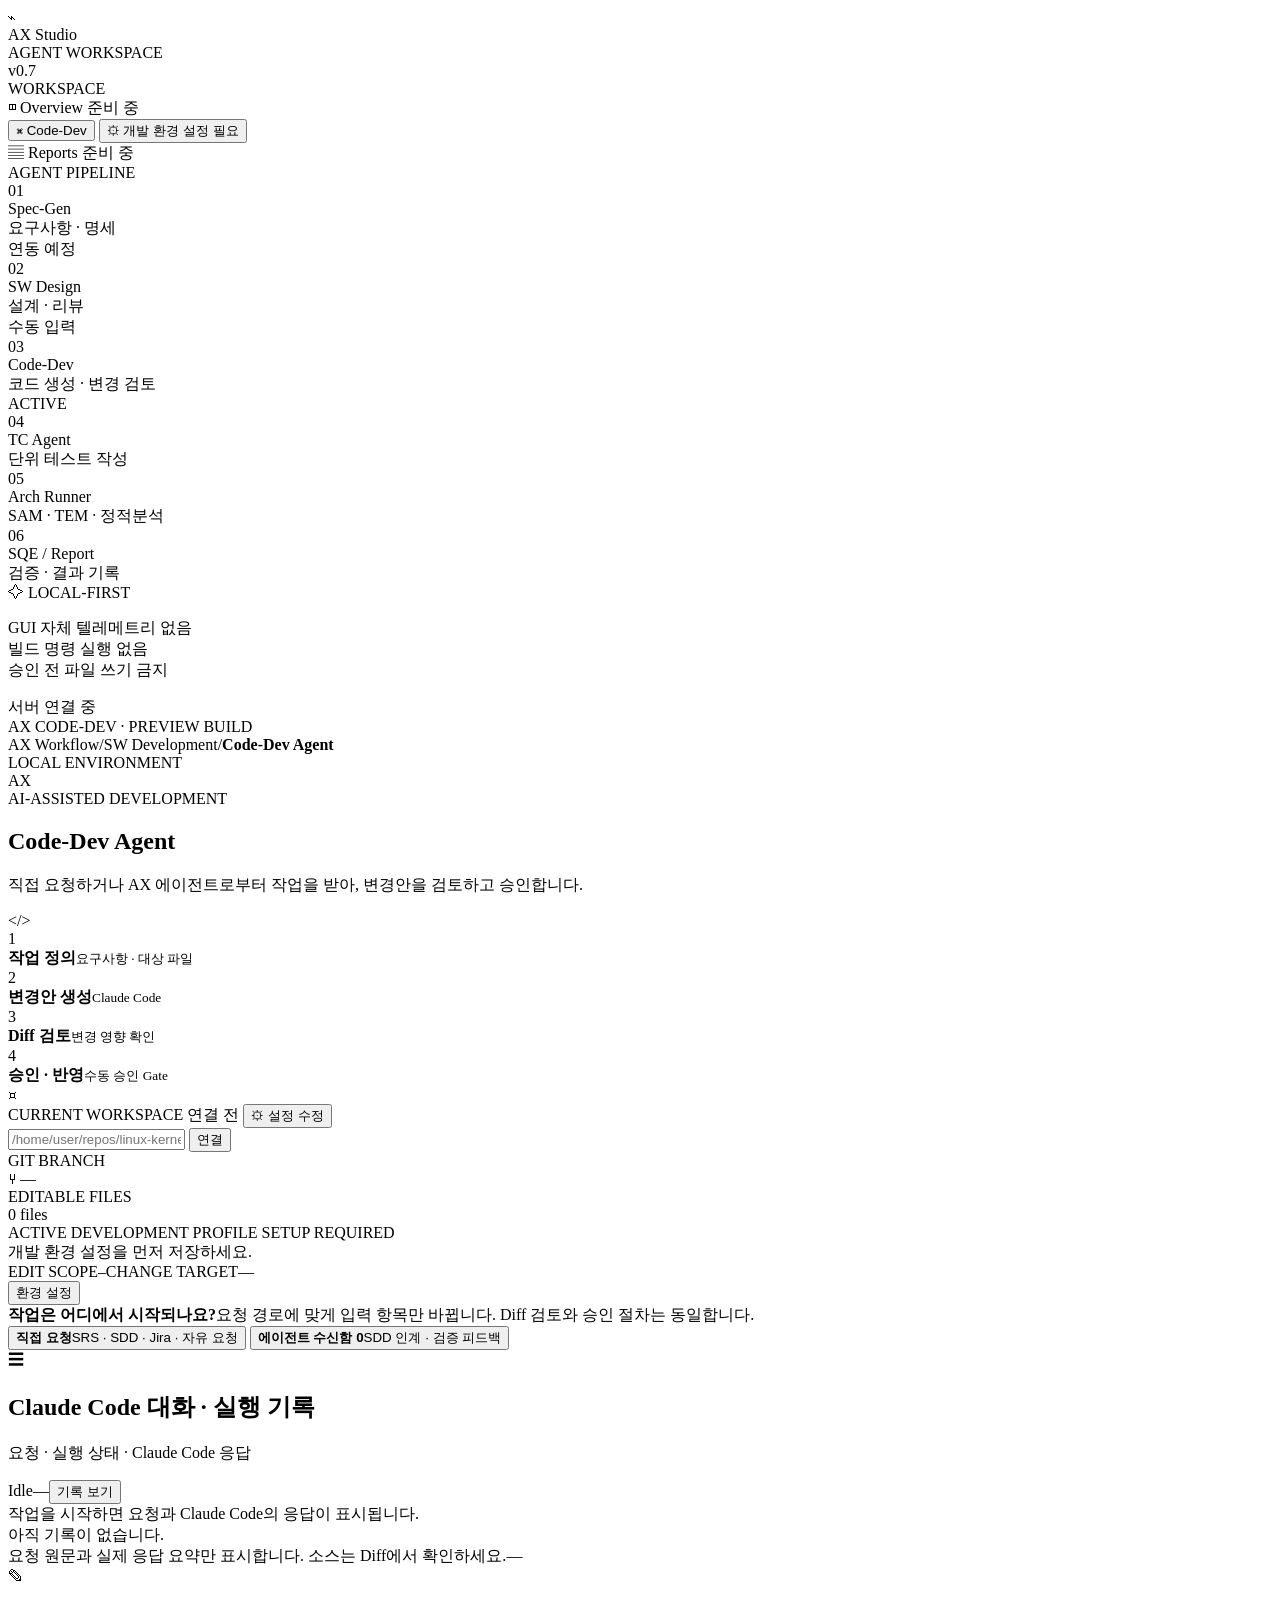
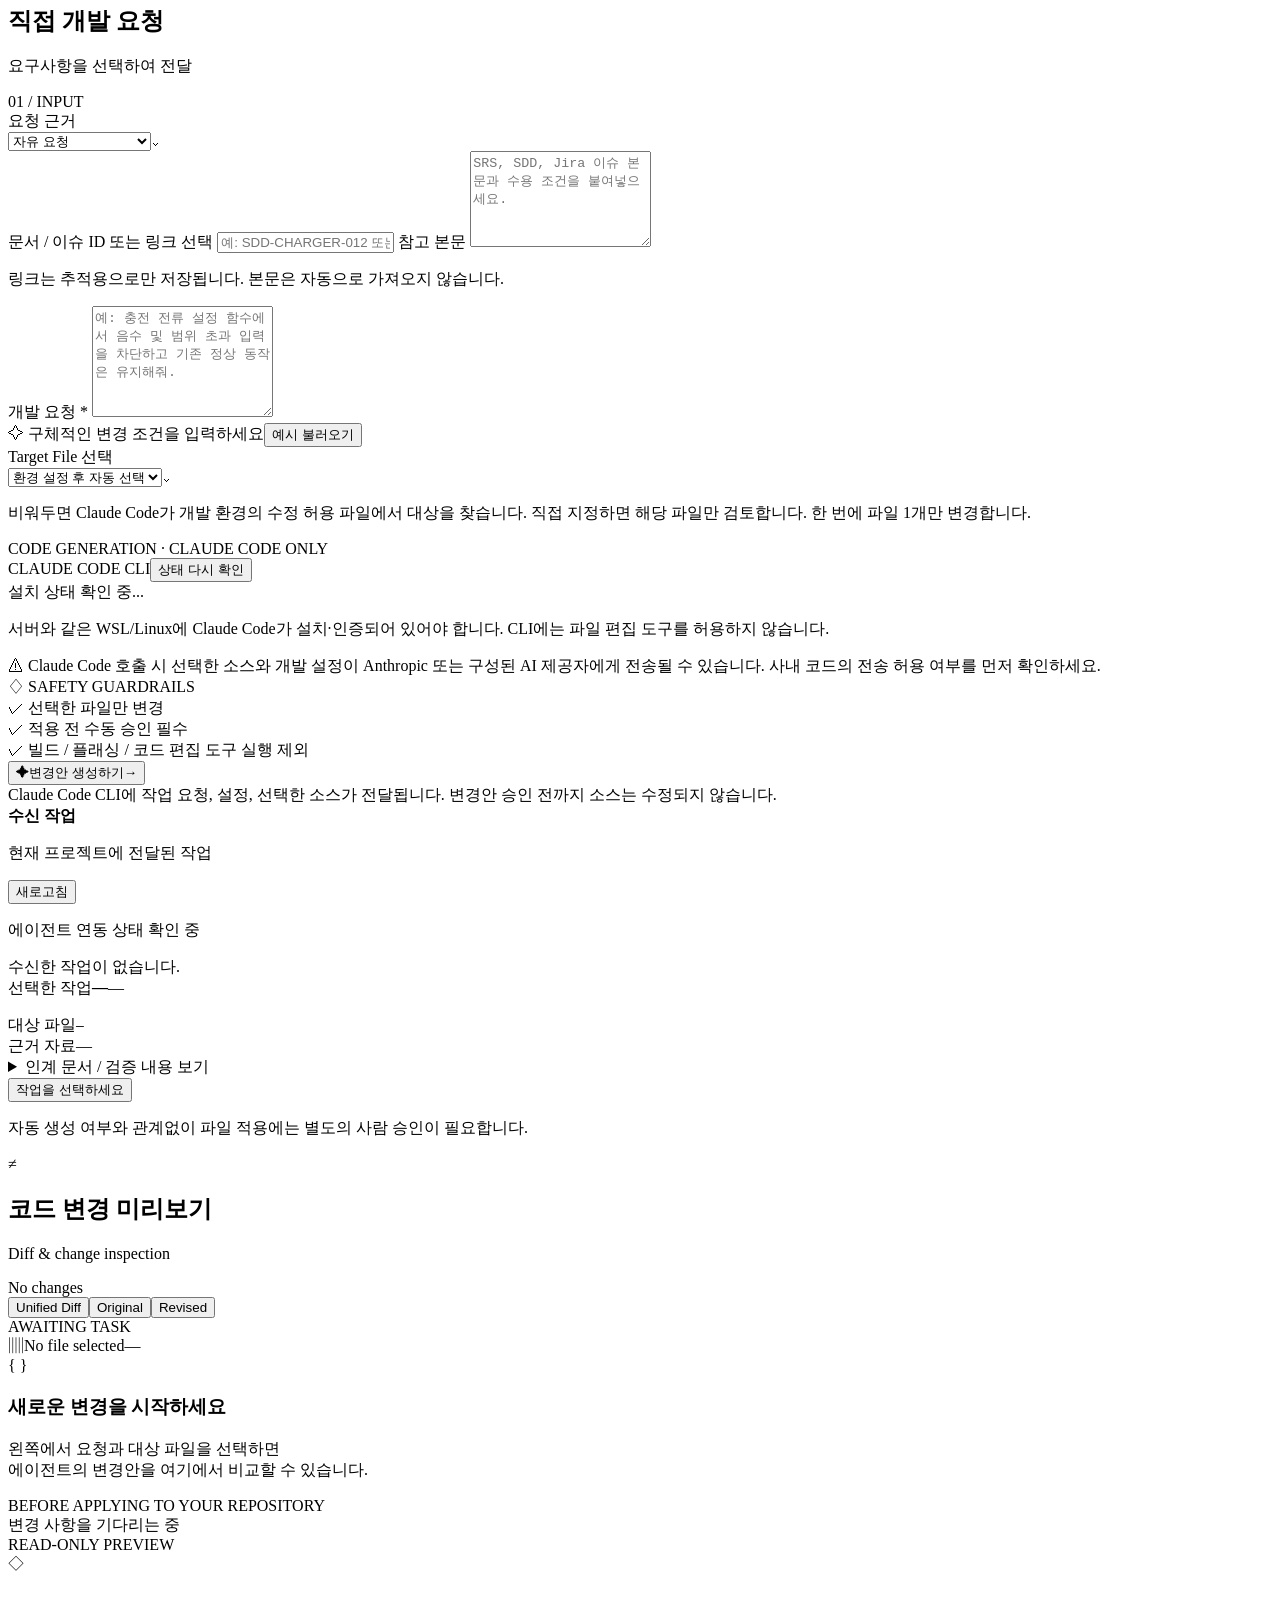
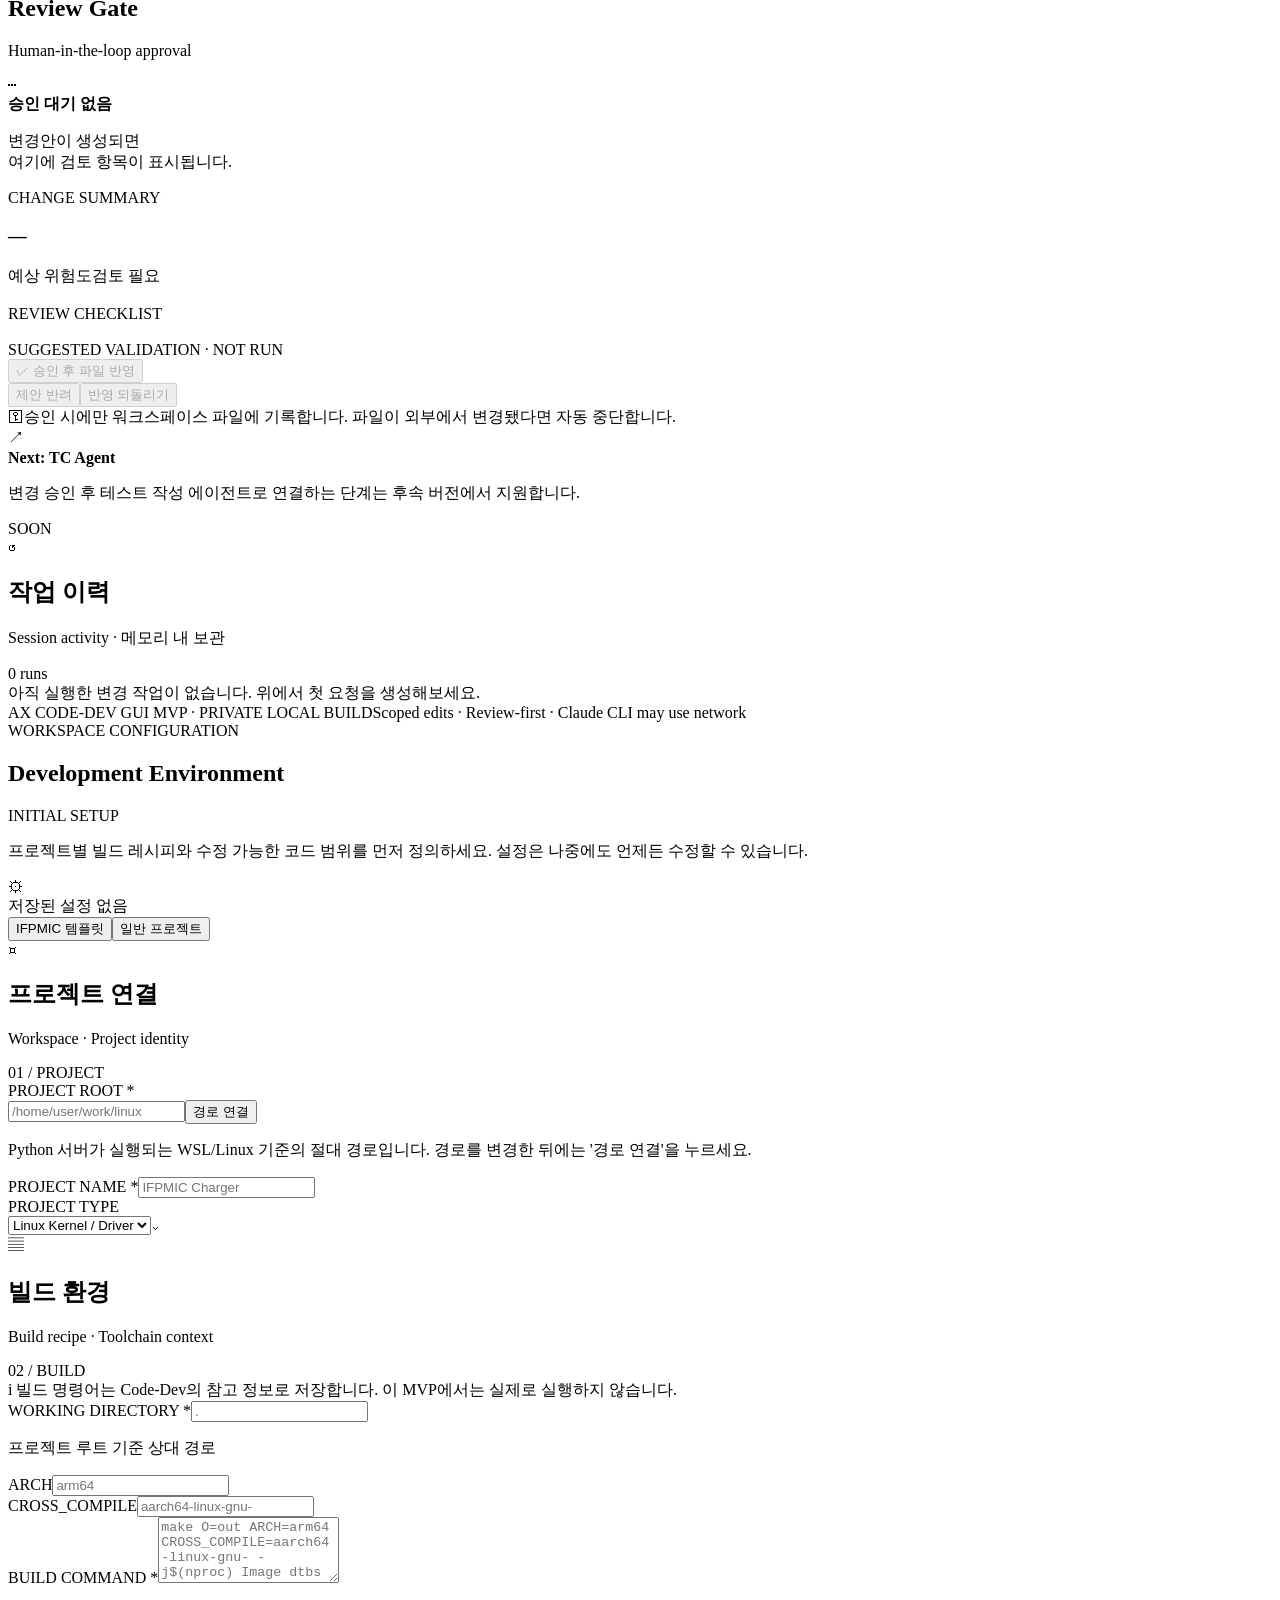
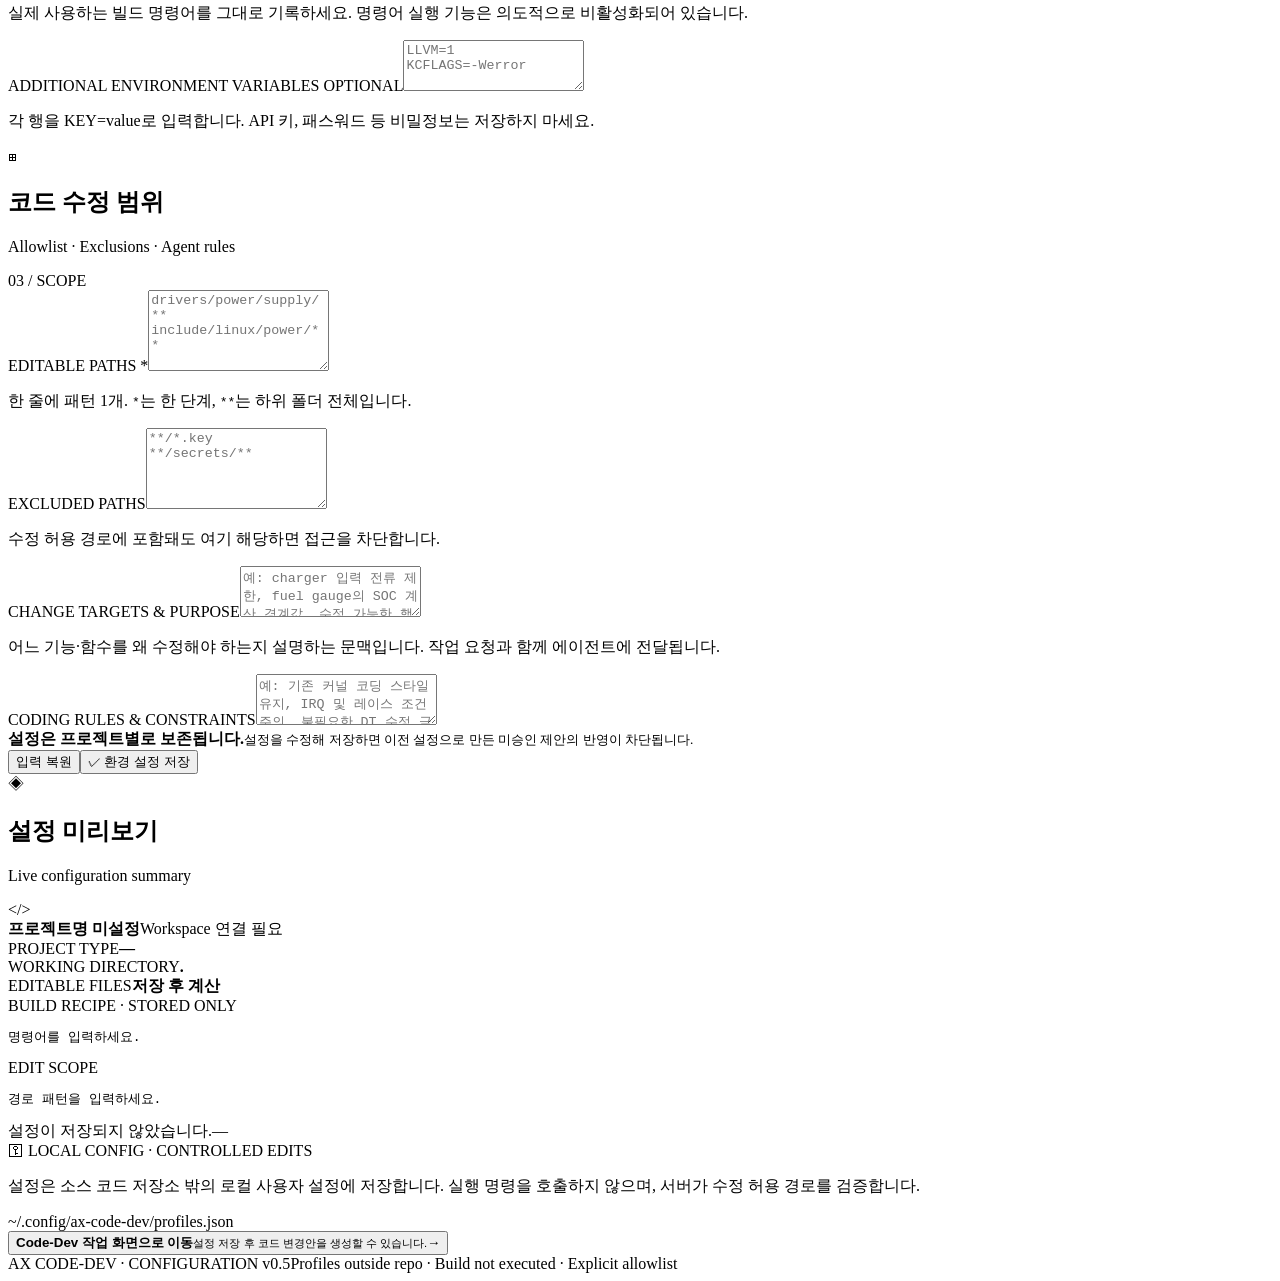
==== commit b6c9e656: "feat: show live Claude Code conversation and execution status" ====
--- a/web/index.html
+++ b/web/index.html
@@ -7,6 +7,7 @@
   <meta name="description" content="AX Code-Dev Agent local-first change-review console" />
   <title>AX Studio — Code-Dev Agent</title>
   <link rel="stylesheet" href="/style.css" />
+  <link rel="stylesheet" href="/run_console.css" />
   <script src="/app.js" defer></script>
 </head>
 <body>
@@ -15,7 +16,7 @@
       <div class="brand">
         <span class="brand-logo"><span class="brand-angle">⌁</span></span>
         <div><div class="brand-name">AX Studio</div><div class="brand-sub">AGENT WORKSPACE</div></div>
-        <span class="brand-version">v0.5</span>
+        <span class="brand-version">v0.7</span>
       </div>
 
       <div class="nav-section-label">WORKSPACE</div>
@@ -96,6 +97,18 @@
           <div class="entry-options" role="group" aria-label="요청 경로 선택">
             <button type="button" id="modeHuman" class="entry-choice selected" aria-pressed="true"><strong>직접 요청</strong><span>SRS · SDD · Jira · 자유 요청</span></button>
             <button type="button" id="modeAgent" class="entry-choice" aria-pressed="false"><strong>에이전트 수신함 <span id="inboxCount" class="entry-count">0</span></strong><span>SDD 인계 · 검증 피드백</span></button>
+          </div>
+        </section>
+
+        <section class="panel conversation-panel" id="runConsole" aria-label="Claude Code conversation and execution log">
+          <div class="panel-heading run-console-header">
+            <div class="heading-title"><span class="panel-glyph purple">&#9776;</span><div><h2>Claude Code 대화 · 실행 기록</h2><p>요청 · 실행 상태 · Claude Code 응답</p></div></div>
+            <div class="run-header-actions"><span class="run-status" id="runStatus" role="status">Idle</span><span class="run-elapsed" id="runElapsed">&#8212;</span><button type="button" class="btn btn-outline btn-sm run-toggle" id="runConsoleToggle" aria-expanded="false" aria-controls="runConsoleBody">기록 보기</button></div>
+          </div>
+          <div class="run-summary" id="runSummary">작업을 시작하면 요청과 Claude Code의 응답이 표시됩니다.</div>
+          <div class="run-console-body hidden" id="runConsoleBody">
+            <div id="runMessages" class="run-messages" role="log" aria-label="Claude Code messages and run events" aria-live="polite" aria-relevant="additions"><div class="run-empty">아직 기록이 없습니다.</div></div>
+            <div class="run-console-footer"><span>요청 원문과 실제 응답 요약만 표시합니다. 소스는 Diff에서 확인하세요.</span><span id="runIdLabel" class="run-id">&#8212;</span></div>
           </div>
         </section>
 
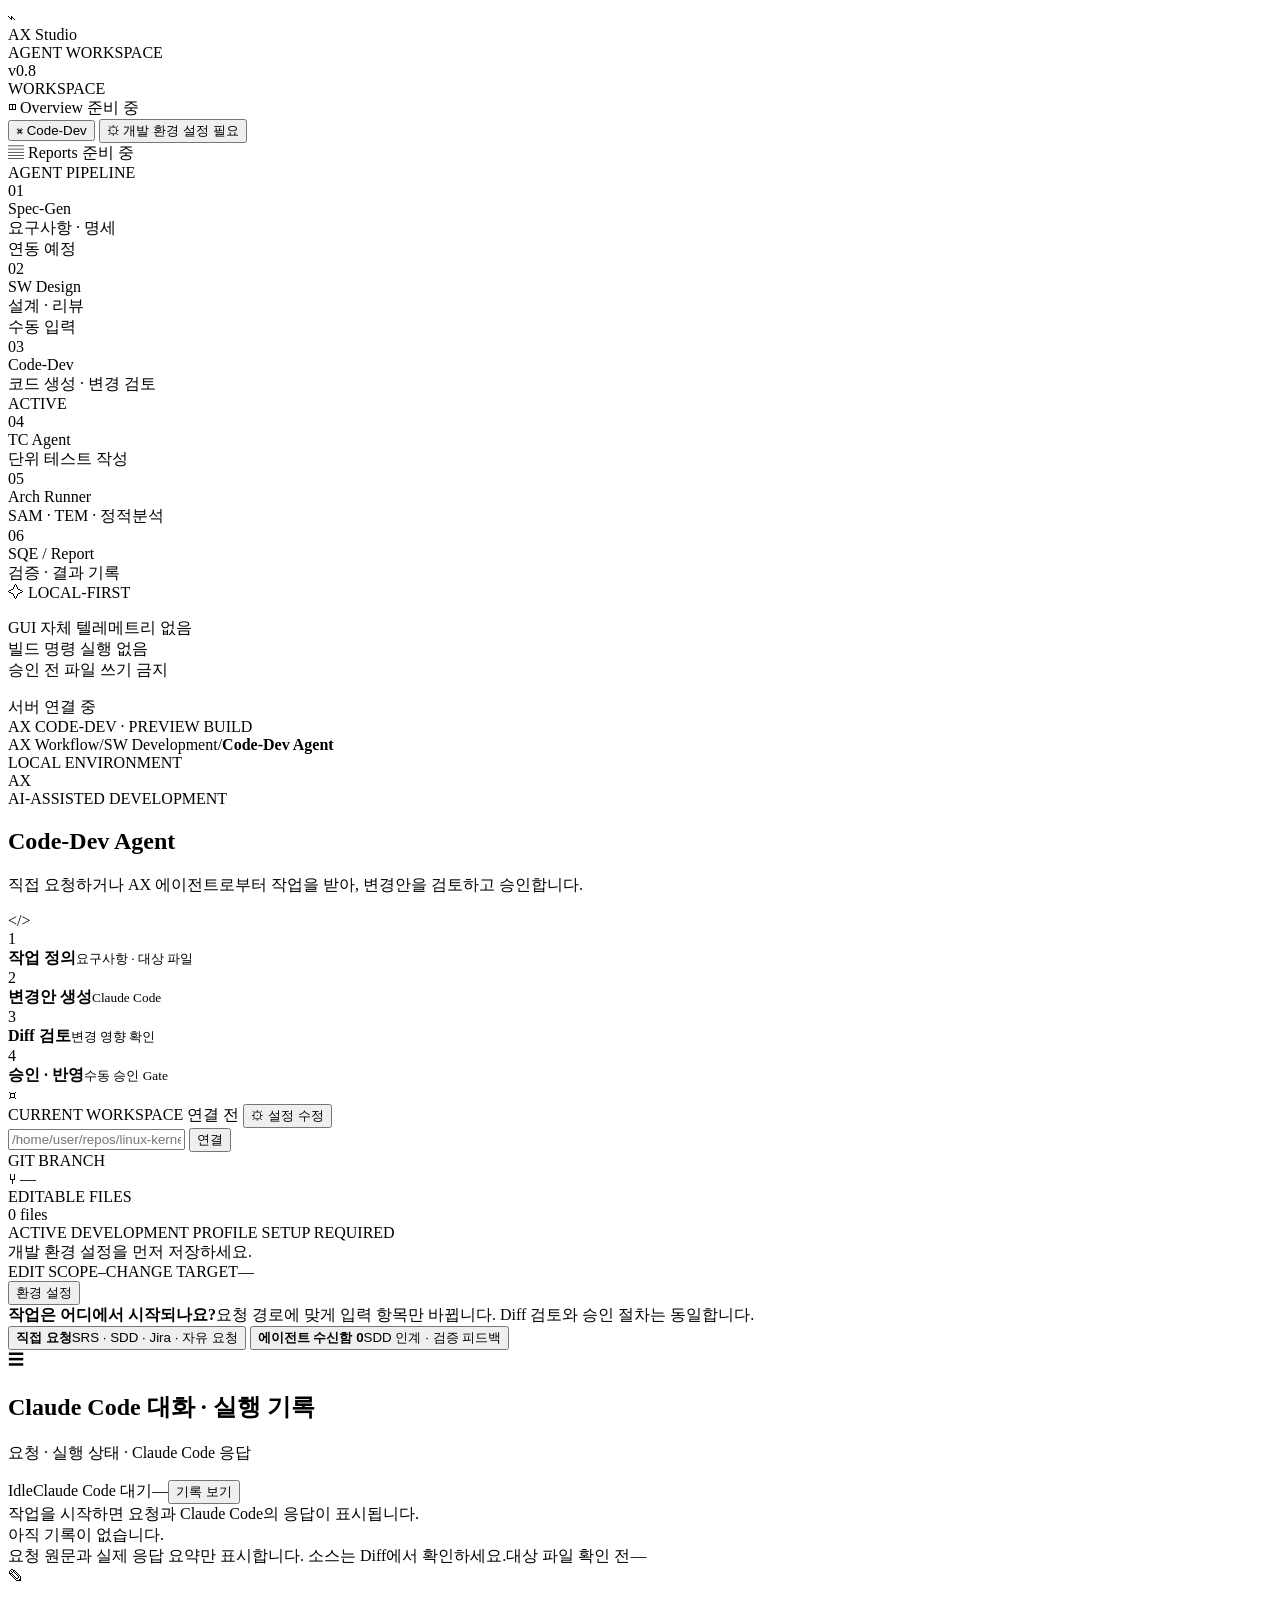
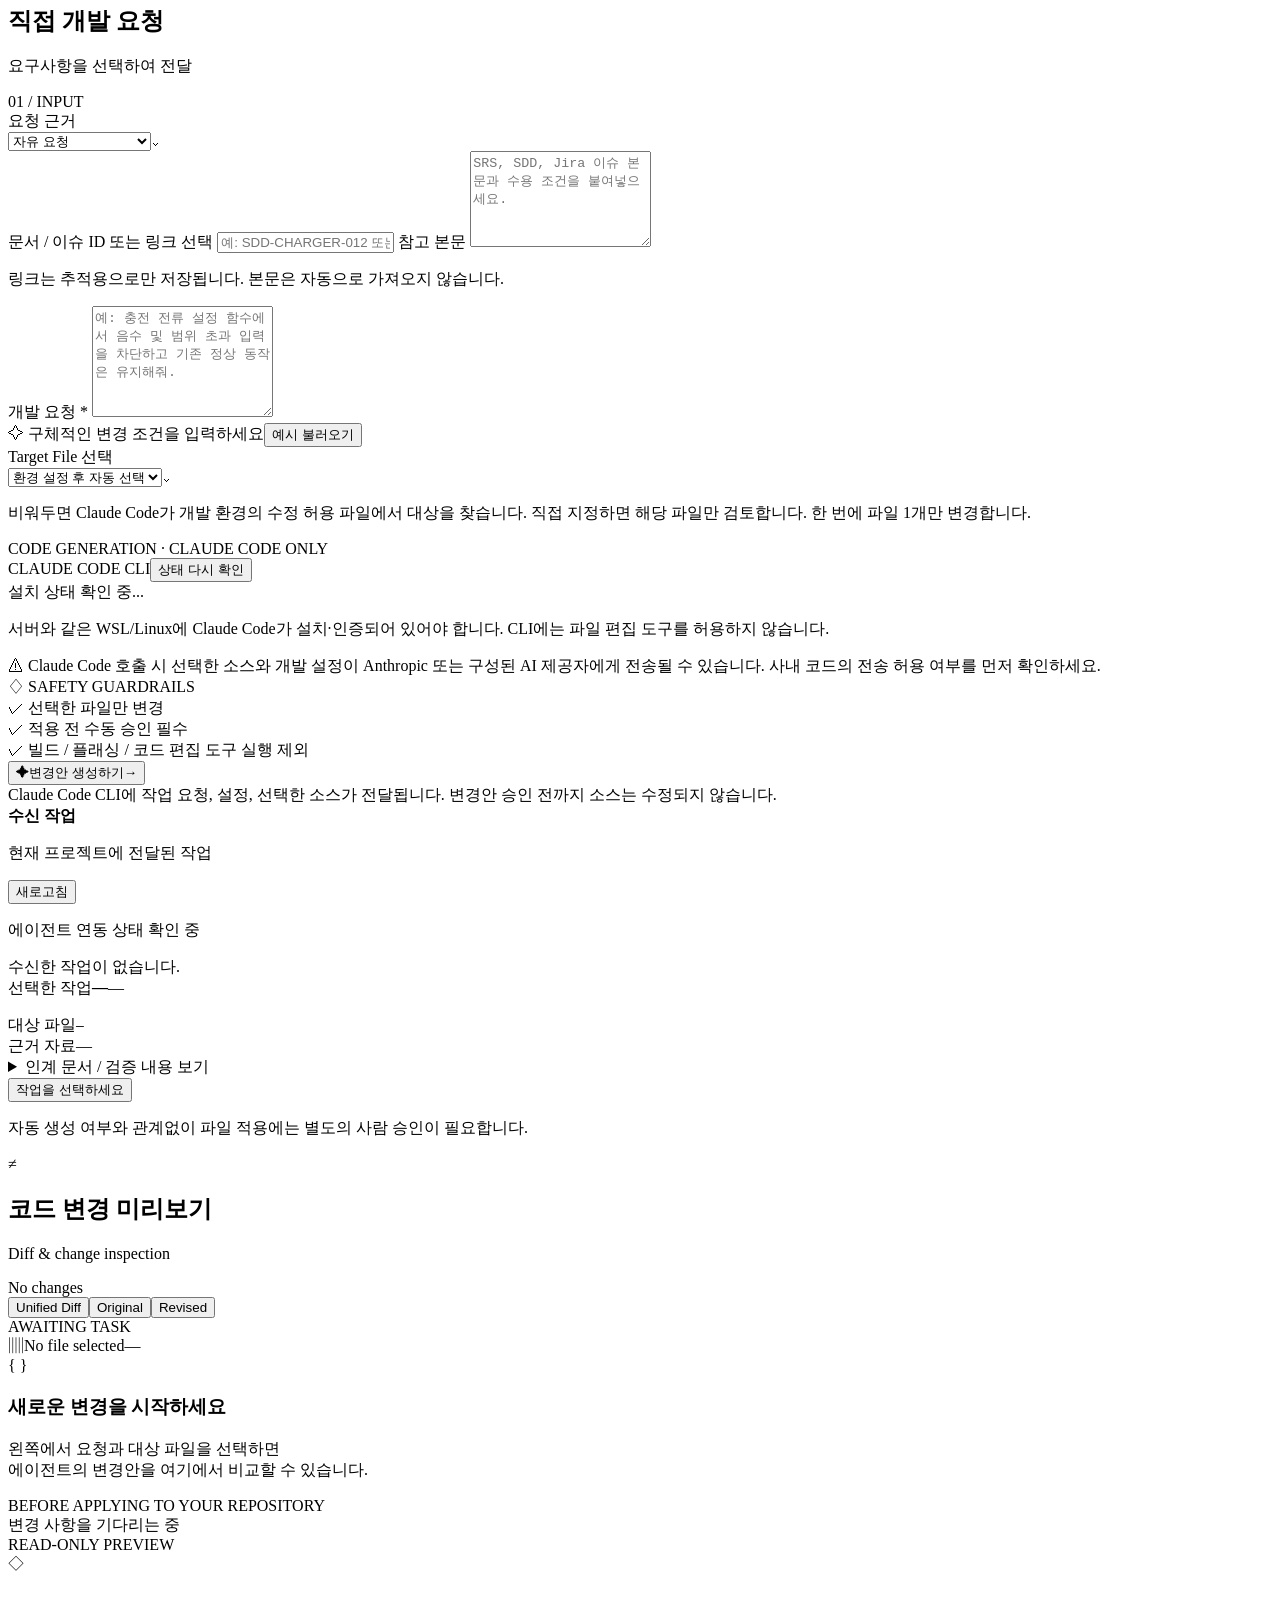
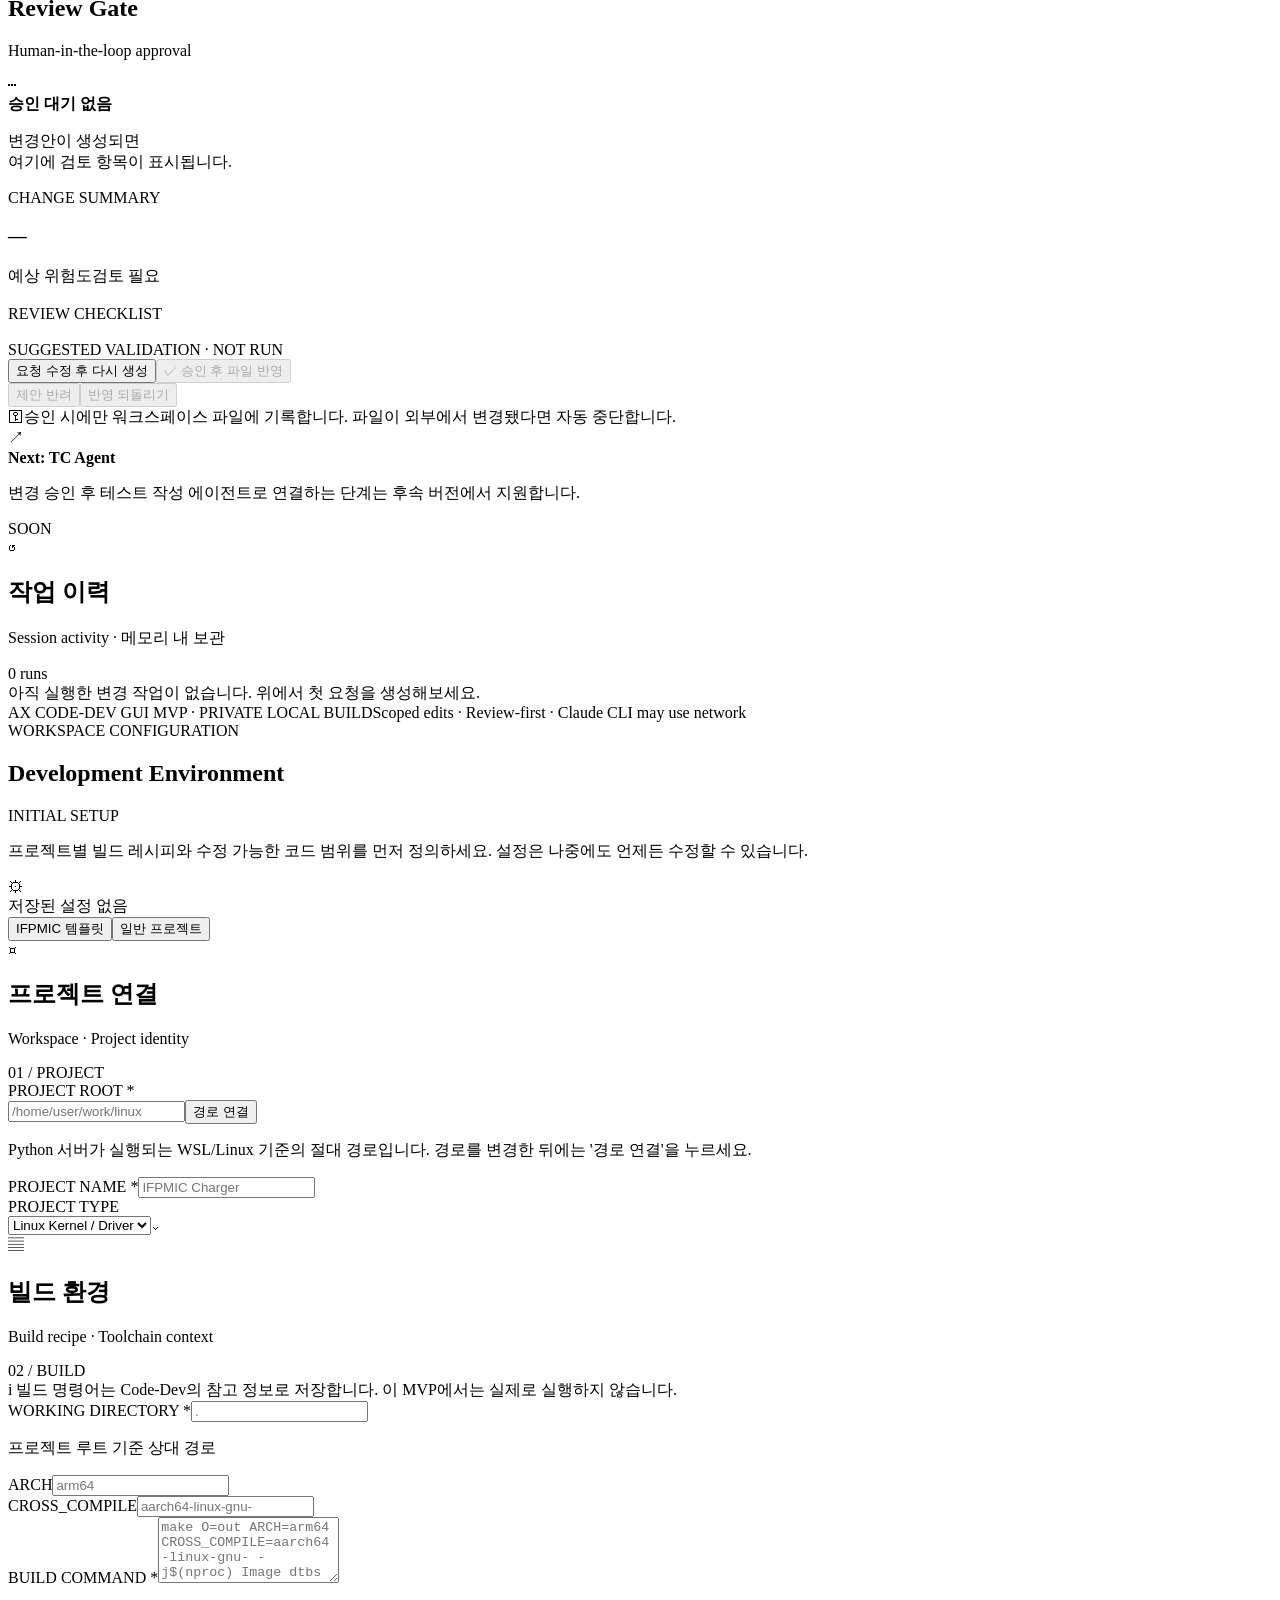
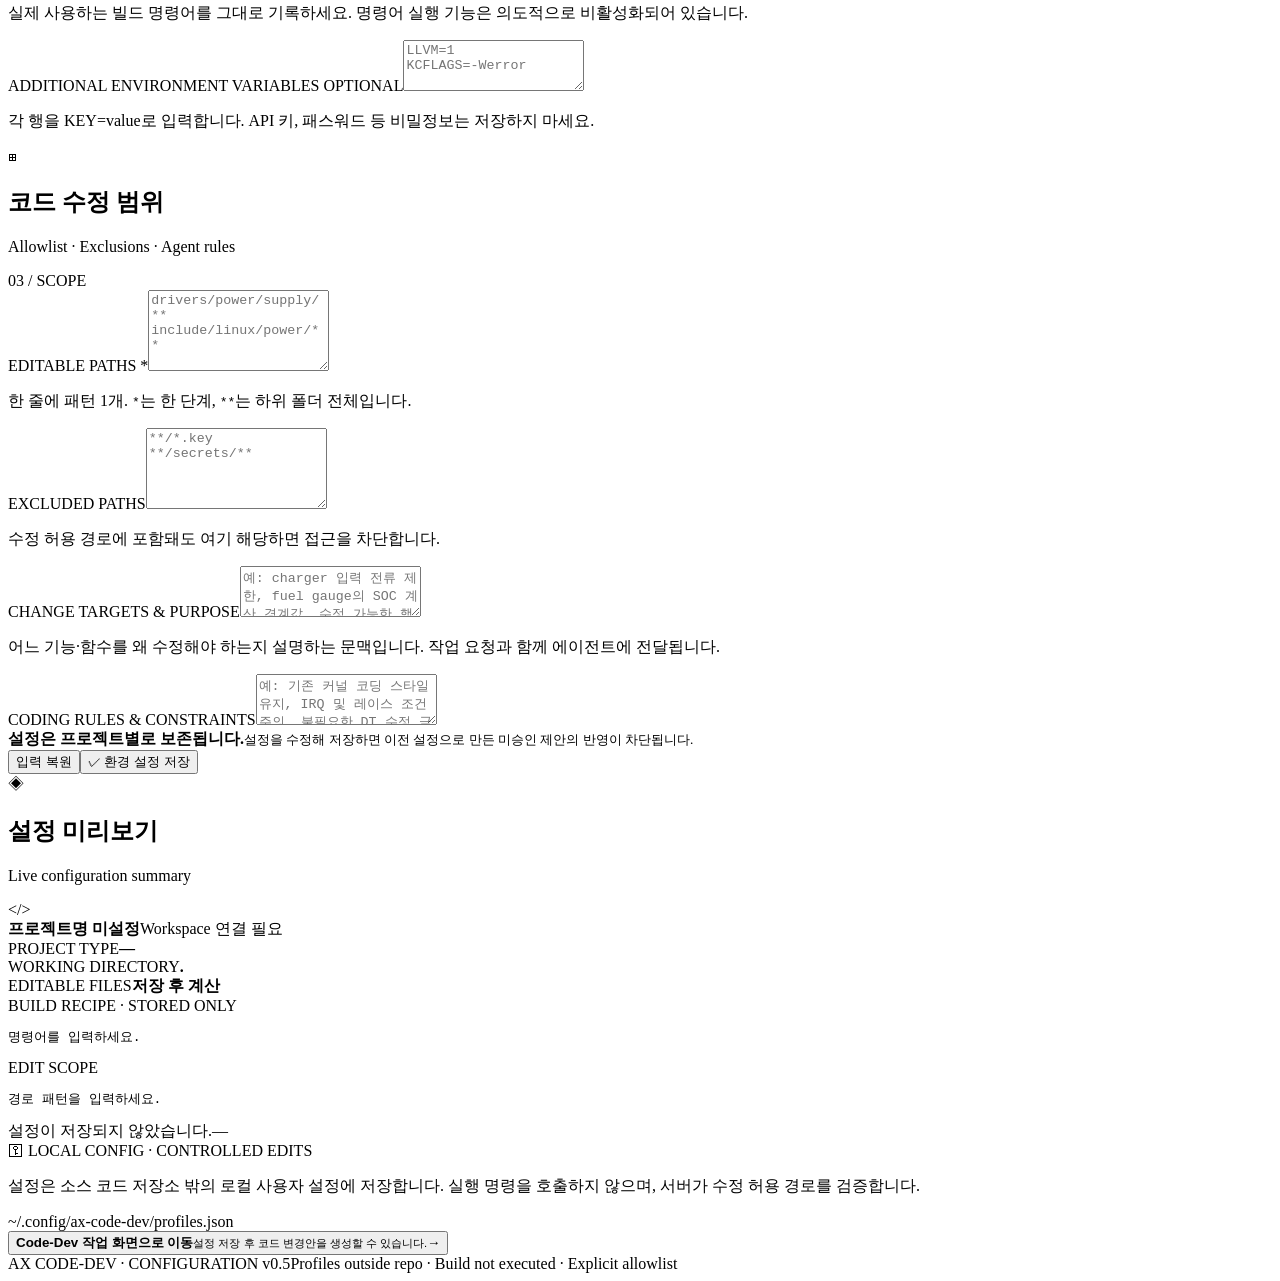
==== commit d8a72e4a: "feat: surface CLI status, target path, and retry action" ====
--- a/web/index.html
+++ b/web/index.html
@@ -16,7 +16,7 @@
       <div class="brand">
         <span class="brand-logo"><span class="brand-angle">⌁</span></span>
         <div><div class="brand-name">AX Studio</div><div class="brand-sub">AGENT WORKSPACE</div></div>
-        <span class="brand-version">v0.7</span>
+        <span class="brand-version">v0.8</span>
       </div>
 
       <div class="nav-section-label">WORKSPACE</div>
@@ -103,12 +103,12 @@
         <section class="panel conversation-panel" id="runConsole" aria-label="Claude Code conversation and execution log">
           <div class="panel-heading run-console-header">
             <div class="heading-title"><span class="panel-glyph purple">&#9776;</span><div><h2>Claude Code 대화 · 실행 기록</h2><p>요청 · 실행 상태 · Claude Code 응답</p></div></div>
-            <div class="run-header-actions"><span class="run-status" id="runStatus" role="status">Idle</span><span class="run-elapsed" id="runElapsed">&#8212;</span><button type="button" class="btn btn-outline btn-sm run-toggle" id="runConsoleToggle" aria-expanded="false" aria-controls="runConsoleBody">기록 보기</button></div>
+            <div class="run-header-actions"><span class="run-status" id="runStatus" role="status">Idle</span><span class="run-cli-status" id="runCliStatus">Claude Code 대기</span><span class="run-elapsed" id="runElapsed">&#8212;</span><button type="button" class="btn btn-outline btn-sm run-toggle" id="runConsoleToggle" aria-expanded="false" aria-controls="runConsoleBody">기록 보기</button></div>
           </div>
           <div class="run-summary" id="runSummary">작업을 시작하면 요청과 Claude Code의 응답이 표시됩니다.</div>
           <div class="run-console-body hidden" id="runConsoleBody">
             <div id="runMessages" class="run-messages" role="log" aria-label="Claude Code messages and run events" aria-live="polite" aria-relevant="additions"><div class="run-empty">아직 기록이 없습니다.</div></div>
-            <div class="run-console-footer"><span>요청 원문과 실제 응답 요약만 표시합니다. 소스는 Diff에서 확인하세요.</span><span id="runIdLabel" class="run-id">&#8212;</span></div>
+            <div class="run-console-footer"><span>요청 원문과 실제 응답 요약만 표시합니다. 소스는 Diff에서 확인하세요.</span><span id="runTargetLabel" class="run-target">대상 파일 확인 전</span><span id="runIdLabel" class="run-id">&#8212;</span></div>
           </div>
         </section>
 
@@ -180,7 +180,7 @@
             <section class="panel review-panel"><div class="panel-heading"><div class="heading-title"><span class="panel-glyph amber">◇</span><div><h2>Review Gate</h2><p>Human-in-the-loop approval</p></div></div></div>
               <div class="review-inner"><div class="review-status" id="reviewStatus"><div class="review-status-icon">⋯</div><strong>승인 대기 없음</strong><p>변경안이 생성되면<br />여기에 검토 항목이 표시됩니다.</p></div>
                 <div id="reviewContent" class="review-content hidden"><div class="proposal-provenance" id="proposalProvenance" aria-label="변경 요청 출처"></div><div class="review-detail-label">CHANGE SUMMARY</div><h3 id="proposalSummary">—</h3><p id="proposalRationale" class="proposal-rationale"></p><div class="risk-line"><span>예상 위험도</span><span class="risk-chip" id="proposalRisk">검토 필요</span></div><div class="review-detail-label" style="margin-top:18px">REVIEW CHECKLIST</div><div id="reviewChecklist" class="review-checklist"></div><div class="review-detail-label" style="margin-top:18px">SUGGESTED VALIDATION · NOT RUN</div><div id="reviewGuidance" class="review-guidance"></div></div>
-                <div class="approval-actions"><button type="button" id="applyBtn" class="btn btn-accept" disabled><span>✓</span> 승인 후 파일 반영</button><div class="approval-secondary"><button type="button" id="rejectBtn" class="btn btn-neutral" disabled>제안 반려</button><button type="button" id="undoBtn" class="btn btn-neutral" disabled>반영 되돌리기</button></div></div>
+                <div class="approval-actions"><button type="button" id="retryRequestBtn" class="btn btn-outline retry-request hidden">요청 수정 후 다시 생성</button><button type="button" id="applyBtn" class="btn btn-accept" disabled><span>✓</span> 승인 후 파일 반영</button><div class="approval-secondary"><button type="button" id="rejectBtn" class="btn btn-neutral" disabled>제안 반려</button><button type="button" id="undoBtn" class="btn btn-neutral" disabled>반영 되돌리기</button></div></div>
                 <div class="review-safety"><span>⚿</span><span>승인 시에만 워크스페이스 파일에 기록합니다. 파일이 외부에서 변경됐다면 자동 중단합니다.</span></div>
               </div>
             </section>
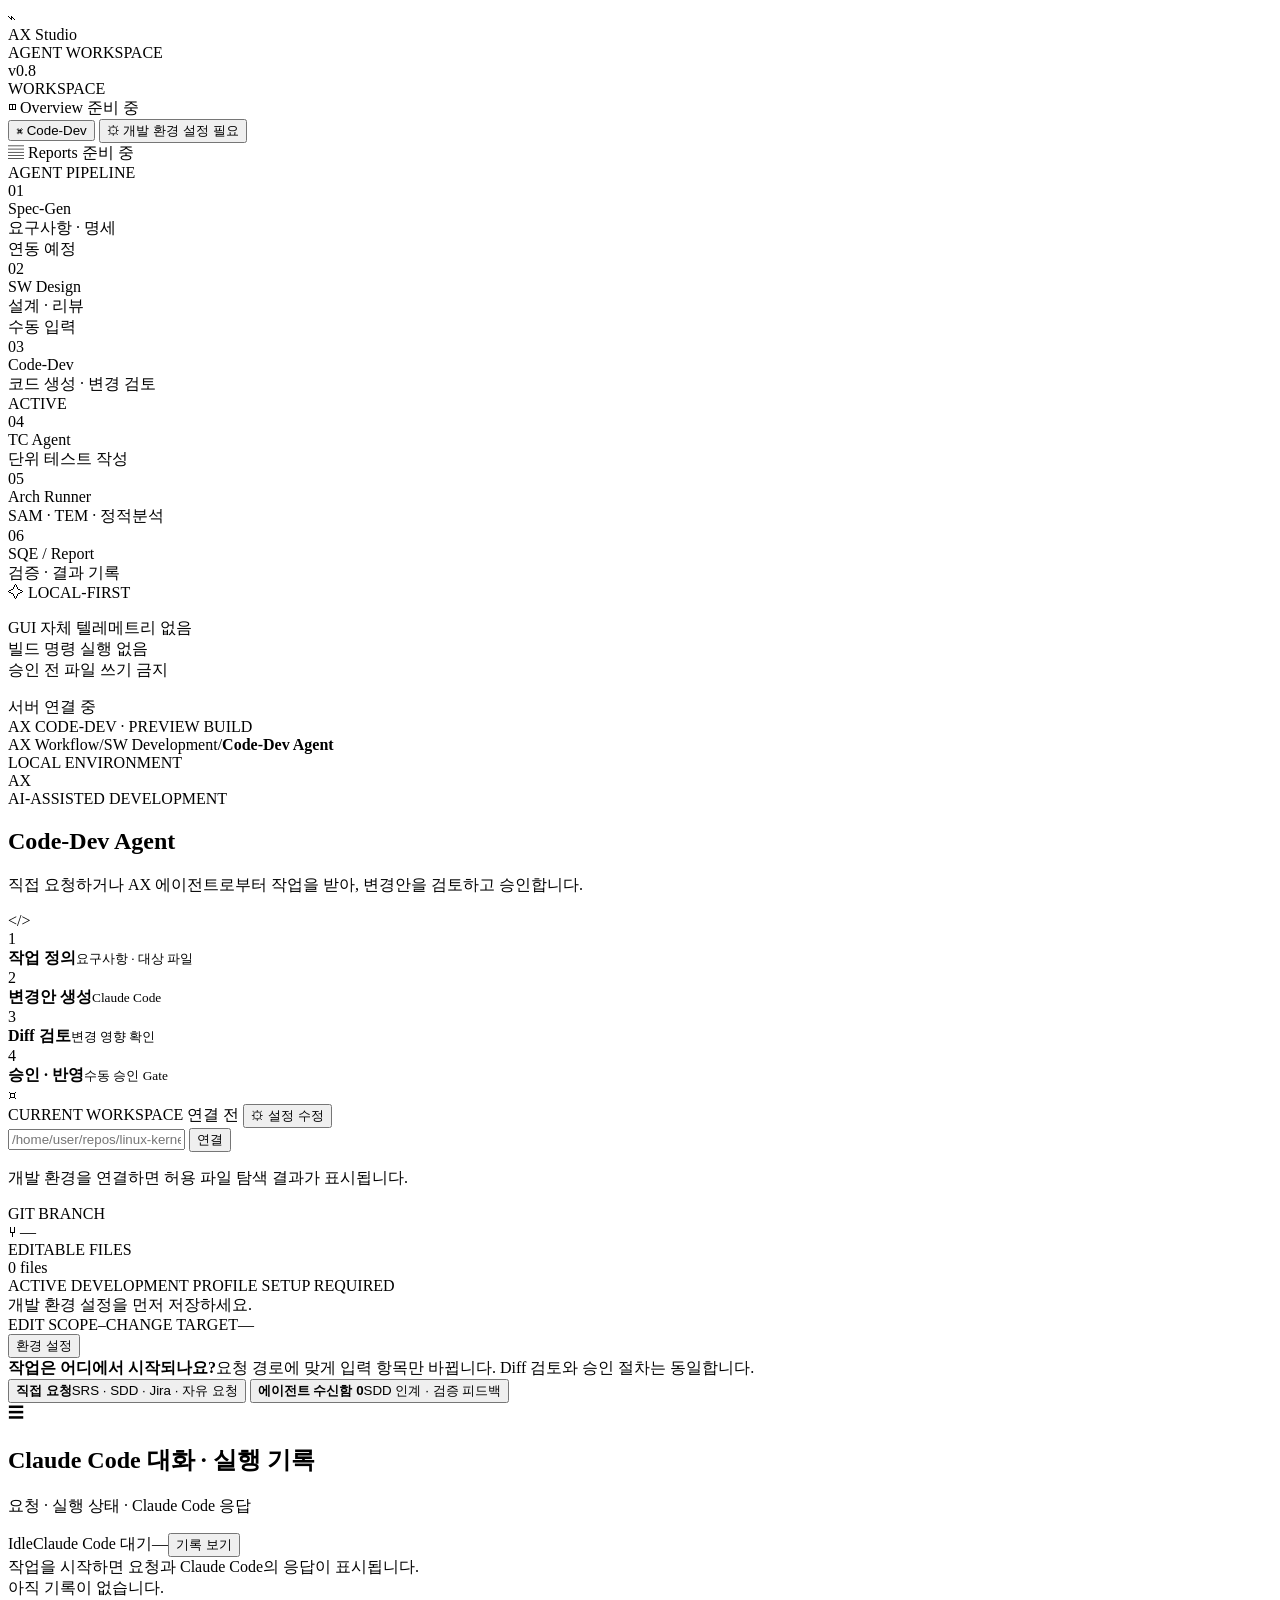
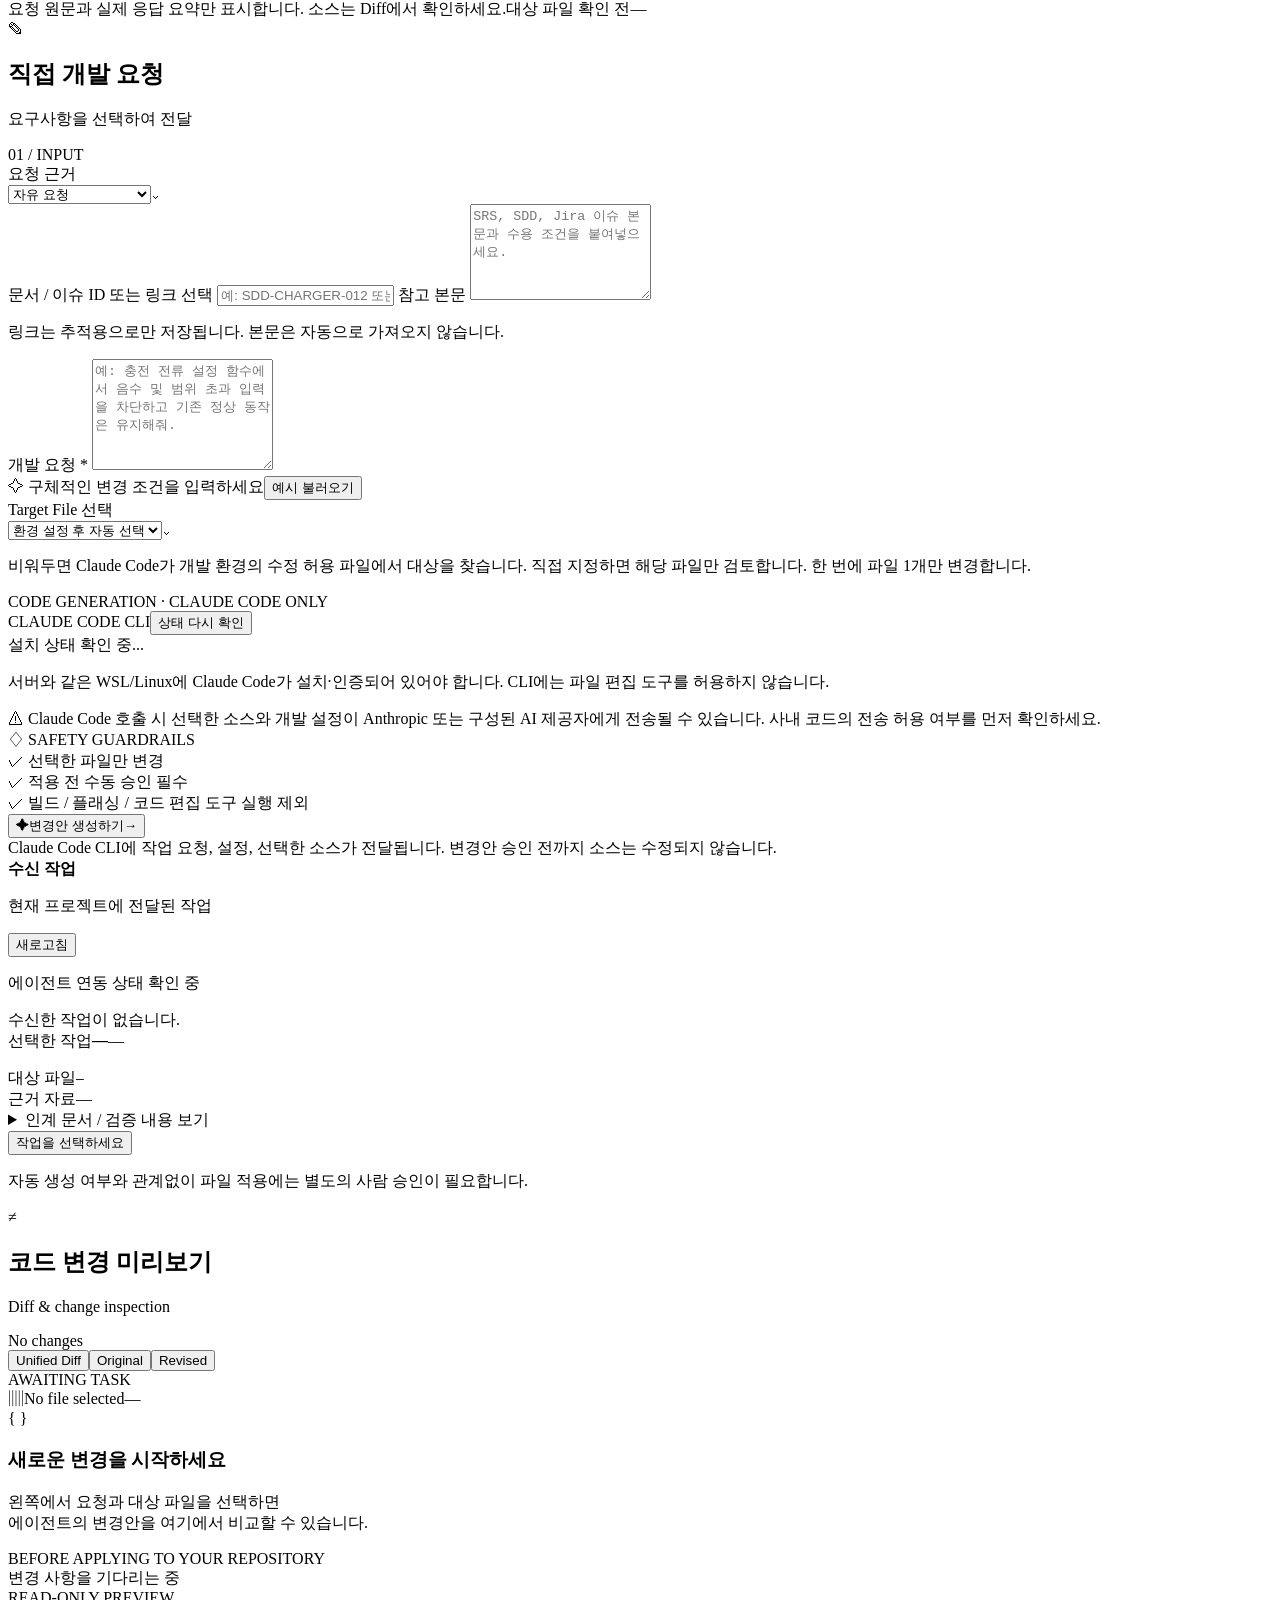
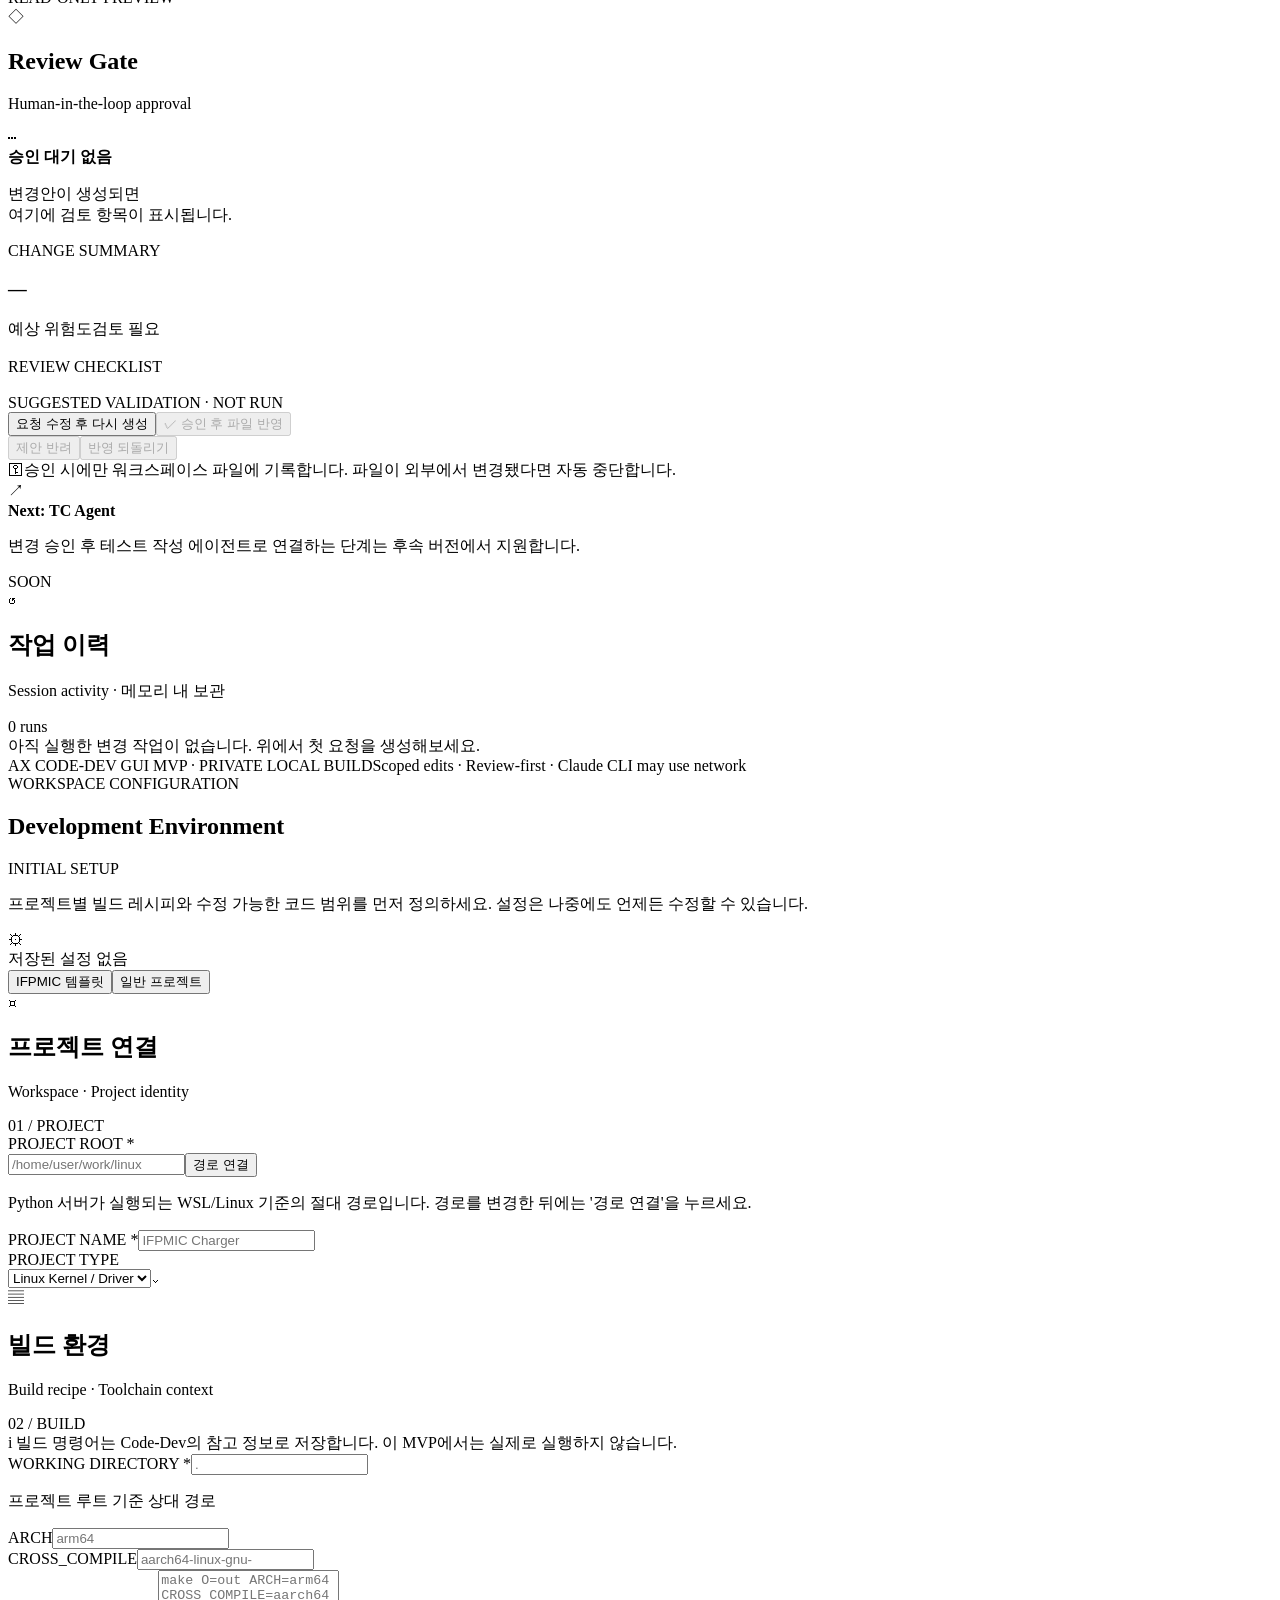
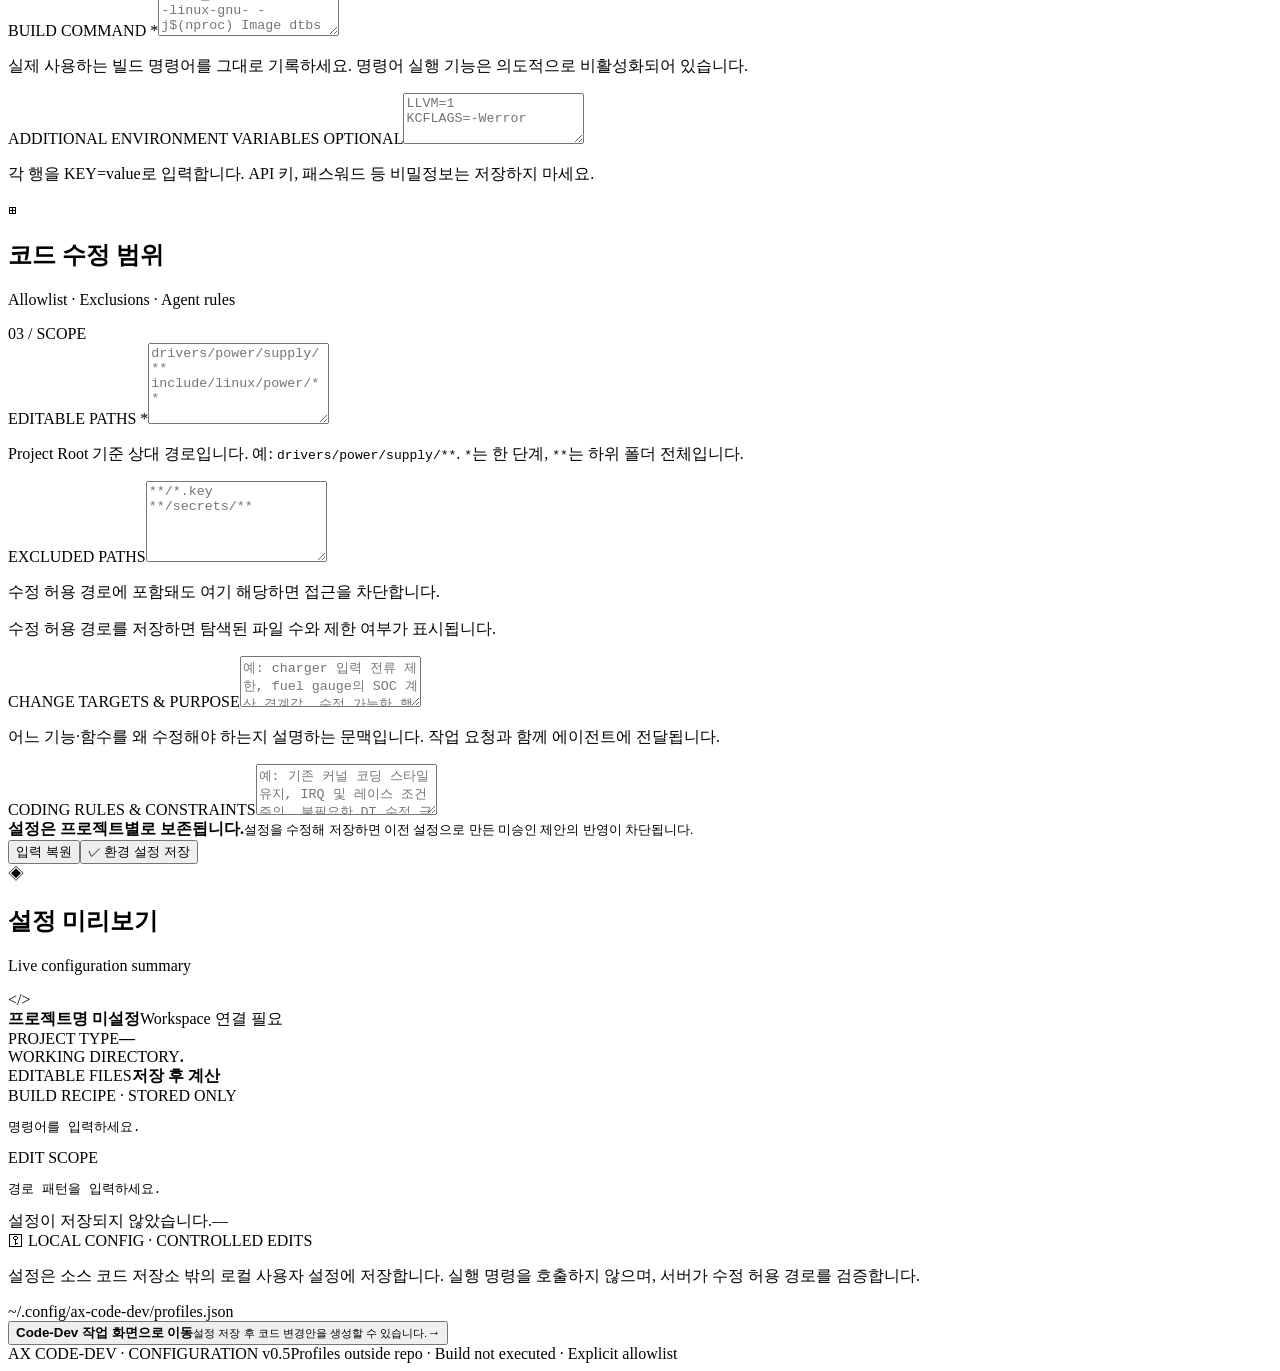
==== commit 079cc6a3: "fix: surface allowlisted file scan progress and warnings" ====
--- a/web/index.html
+++ b/web/index.html
@@ -81,6 +81,7 @@
               <input type="text" id="workspaceInput" placeholder="/home/user/repos/linux-kernel" spellcheck="false" aria-label="워크스페이스 디렉터리 경로" />
               <button type="button" class="btn btn-outline btn-sm" id="connectWorkspace">연결</button>
             </div>
+            <p id="workspaceScanStatus" class="scope-feedback" role="status" aria-live="polite">개발 환경을 연결하면 허용 파일 탐색 결과가 표시됩니다.</p>
           </div>
           <div class="workspace-divider"></div>
           <div class="workspace-meta"><div class="workspace-heading">GIT BRANCH</div><div class="workspace-meta-value"><span class="branch-symbol">⑂</span> <span id="branchValue">—</span></div></div>
@@ -229,7 +230,8 @@
               <section class="panel settings-card">
                 <div class="panel-heading"><div class="heading-title"><span class="panel-glyph amber">⊞</span><div><h2>코드 수정 범위</h2><p>Allowlist · Exclusions · Agent rules</p></div></div><span class="small-index">03 / SCOPE</span></div>
                 <div class="settings-fields">
-                  <div class="settings-row-two"><div class="form-group"><label class="field-label" for="envEditablePaths">EDITABLE PATHS <span class="field-required">*</span></label><textarea id="envEditablePaths" class="code-textarea scope-textarea" rows="5" spellcheck="false" placeholder="drivers/power/supply/**&#10;include/linux/power/**"></textarea><p class="field-caption">한 줄에 패턴 1개. <code>*</code>는 한 단계, <code>**</code>는 하위 폴더 전체입니다.</p></div><div class="form-group"><label class="field-label" for="envBlockedPaths">EXCLUDED PATHS</label><textarea id="envBlockedPaths" class="code-textarea scope-textarea" rows="5" spellcheck="false" placeholder="**/*.key&#10;**/secrets/**"></textarea><p class="field-caption">수정 허용 경로에 포함돼도 여기 해당하면 접근을 차단합니다.</p></div></div>
+                  <div class="settings-row-two"><div class="form-group"><label class="field-label" for="envEditablePaths">EDITABLE PATHS <span class="field-required">*</span></label><textarea id="envEditablePaths" class="code-textarea scope-textarea" rows="5" spellcheck="false" placeholder="drivers/power/supply/**&#10;include/linux/power/**"></textarea><p class="field-caption">Project Root 기준 상대 경로입니다. 예: <code>drivers/power/supply/**</code>. <code>*</code>는 한 단계, <code>**</code>는 하위 폴더 전체입니다.</p></div><div class="form-group"><label class="field-label" for="envBlockedPaths">EXCLUDED PATHS</label><textarea id="envBlockedPaths" class="code-textarea scope-textarea" rows="5" spellcheck="false" placeholder="**/*.key&#10;**/secrets/**"></textarea><p class="field-caption">수정 허용 경로에 포함돼도 여기 해당하면 접근을 차단합니다.</p></div></div>
+                  <p id="envScanStatus" class="scope-feedback settings-scan-feedback" role="status" aria-live="polite">수정 허용 경로를 저장하면 탐색된 파일 수와 제한 여부가 표시됩니다.</p>
                   <div class="form-group"><label class="field-label" for="envChangeNotes">CHANGE TARGETS &amp; PURPOSE</label><textarea id="envChangeNotes" rows="3" placeholder="예: charger 입력 전류 제한, fuel gauge의 SOC 계산 경계값, 수정 가능한 핵심 함수 등"></textarea><p class="field-caption">어느 기능·함수를 왜 수정해야 하는지 설명하는 문맥입니다. 작업 요청과 함께 에이전트에 전달됩니다.</p></div>
                   <div class="form-group"><label class="field-label" for="envCodeGuidelines">CODING RULES &amp; CONSTRAINTS</label><textarea id="envCodeGuidelines" rows="3" placeholder="예: 기존 커널 코딩 스타일 유지, IRQ 및 레이스 조건 주의, 불필요한 DT 수정 금지"></textarea></div>
                 </div>
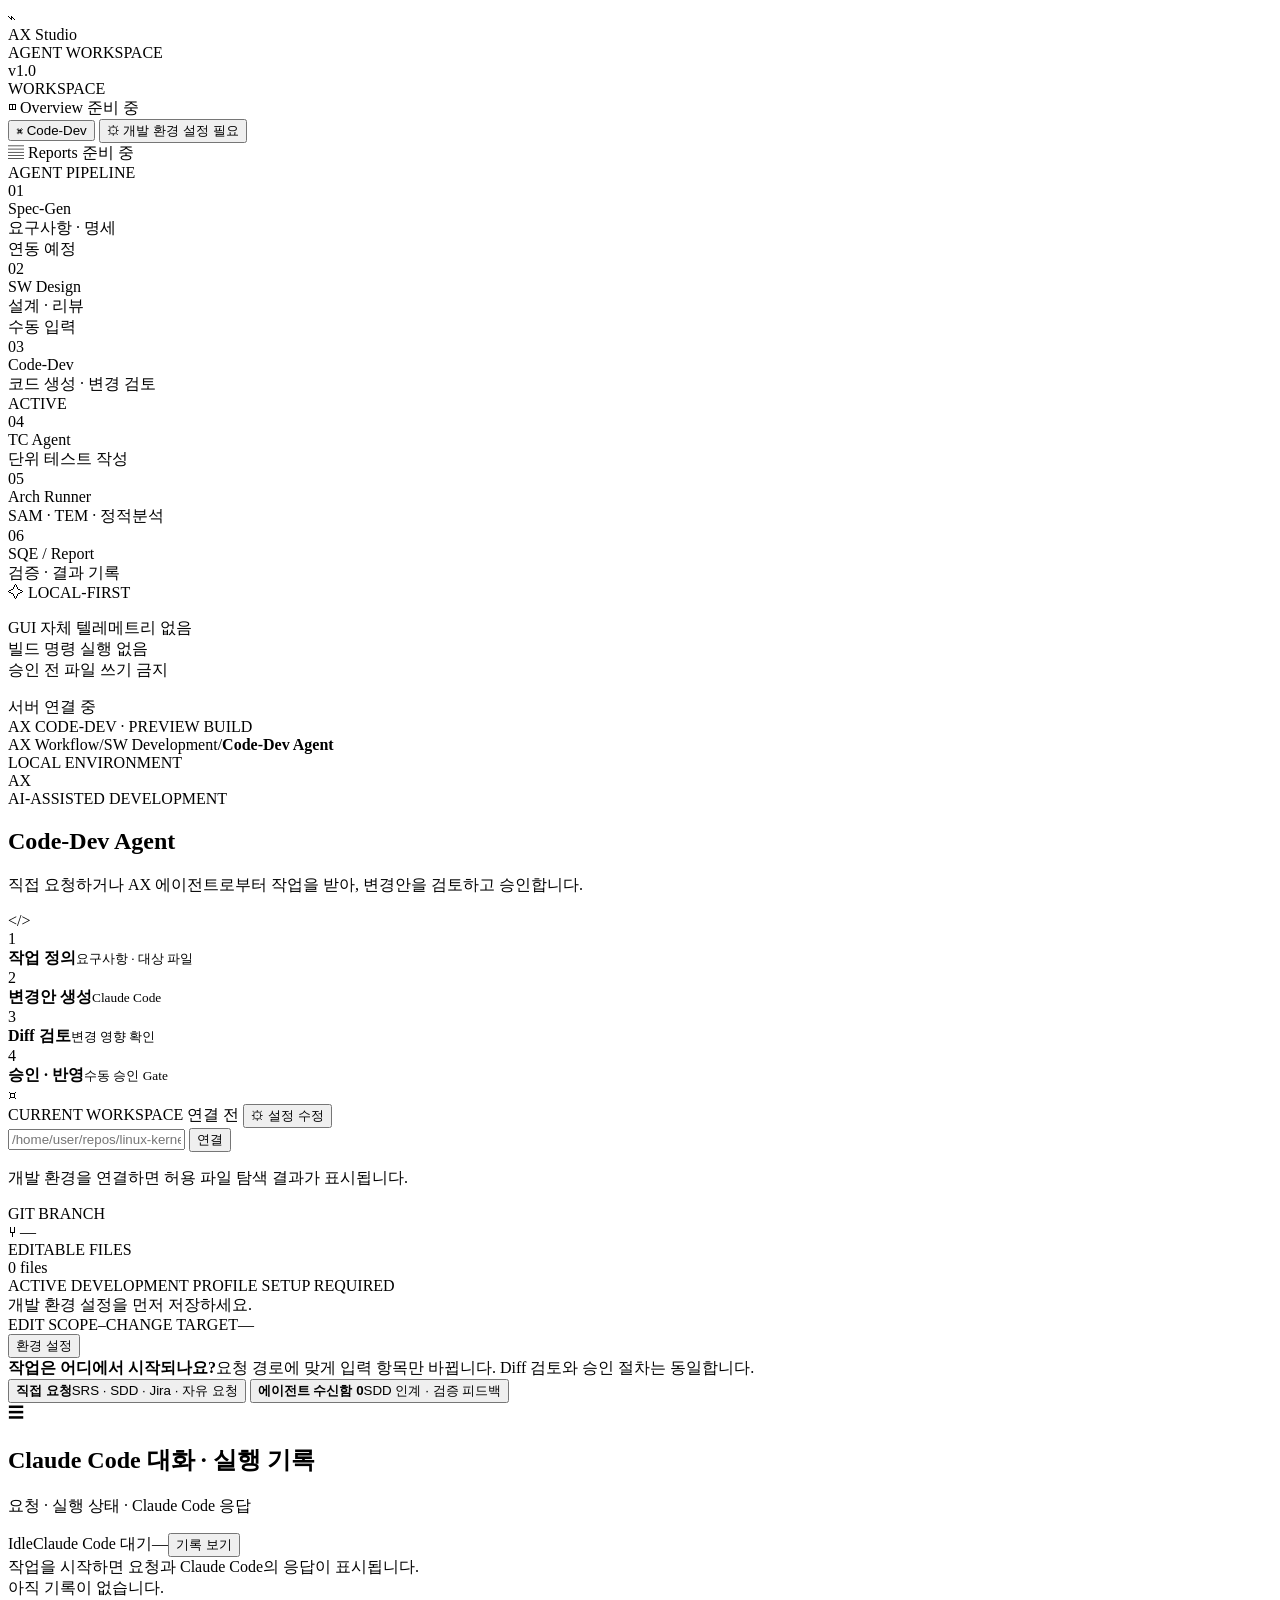
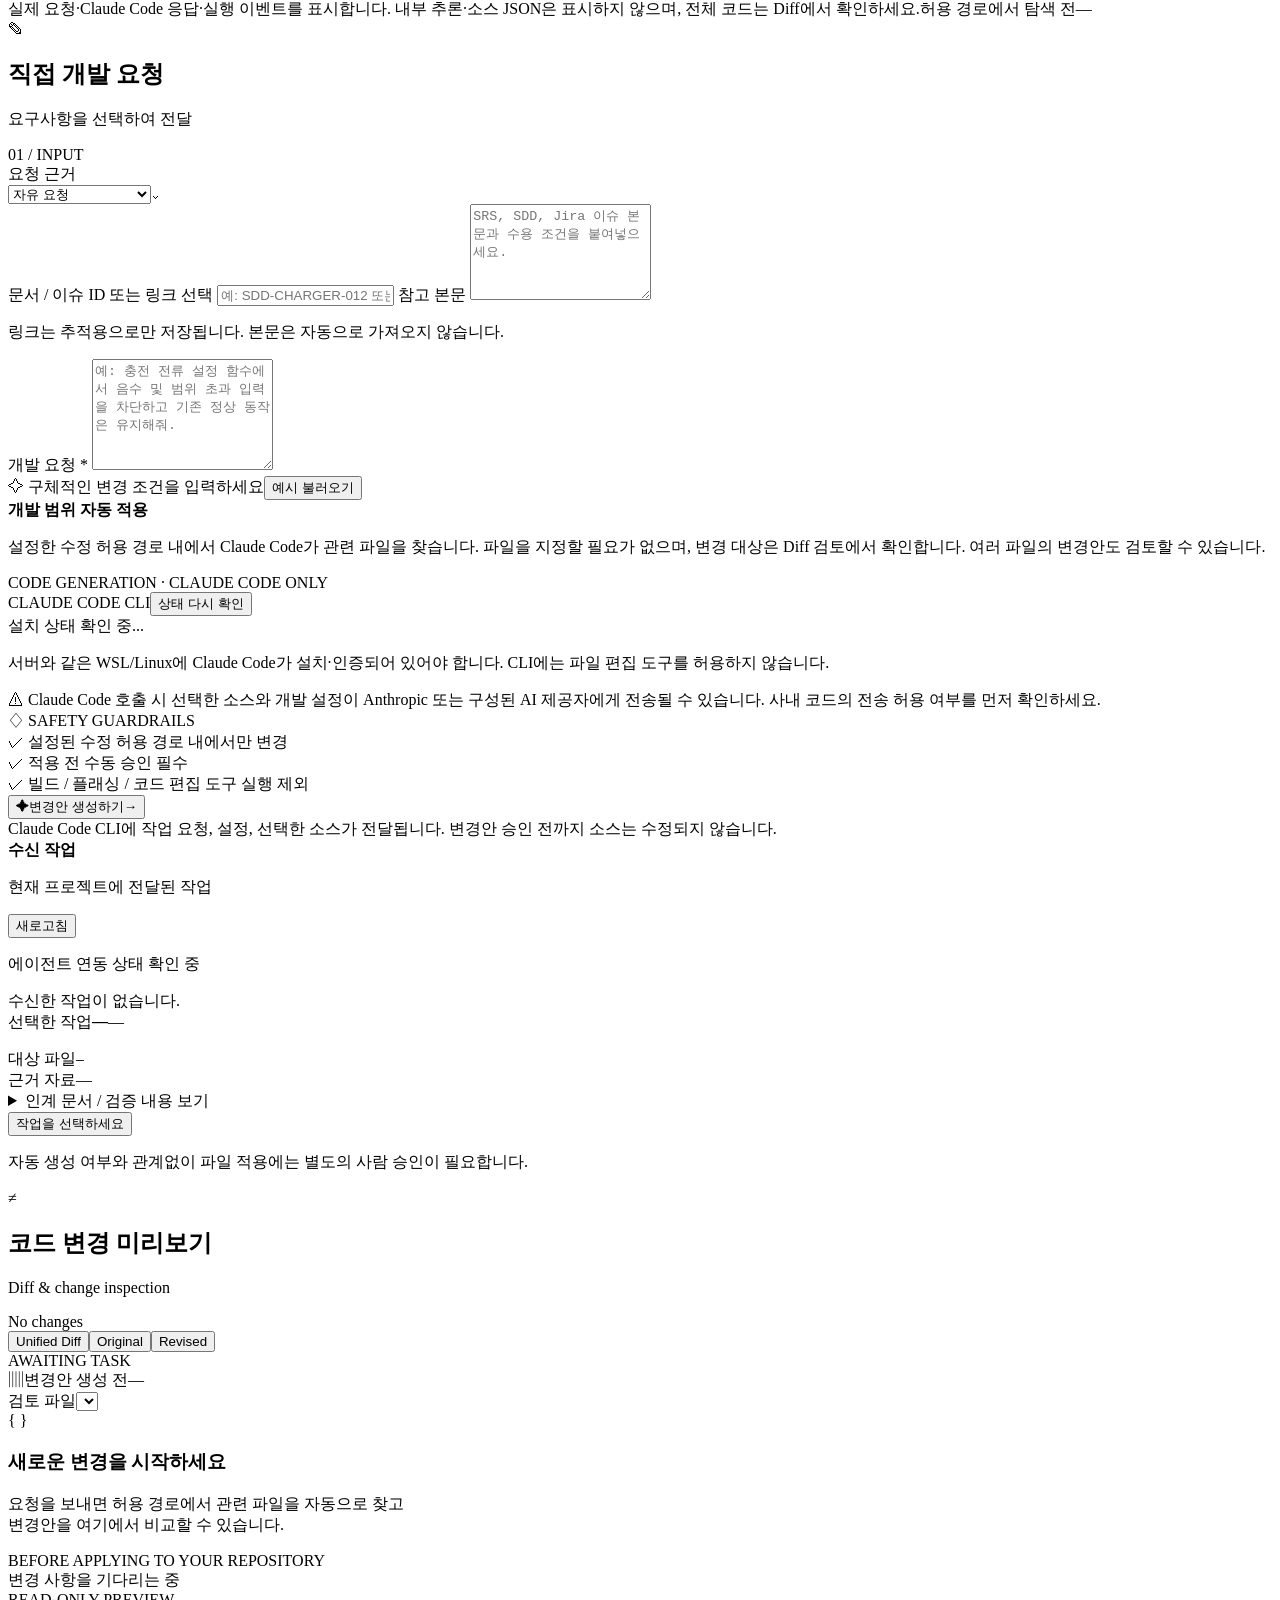
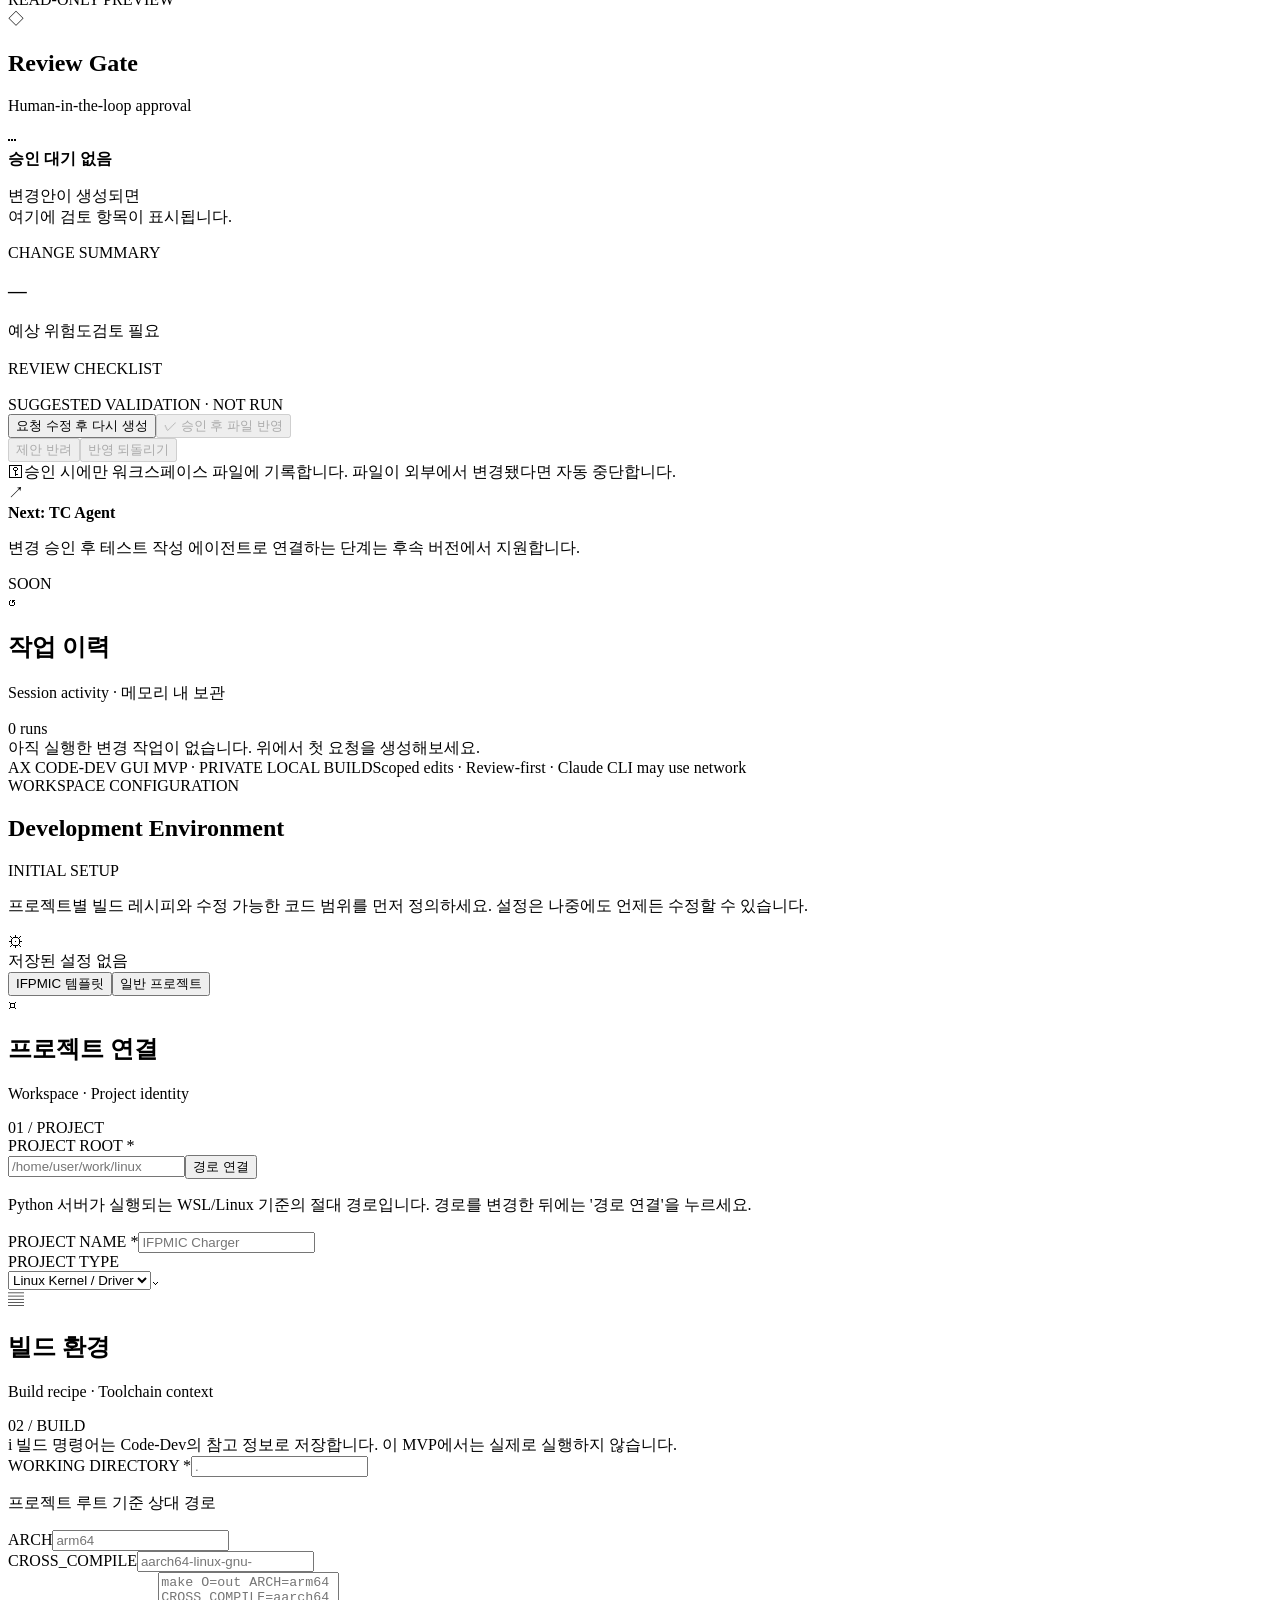
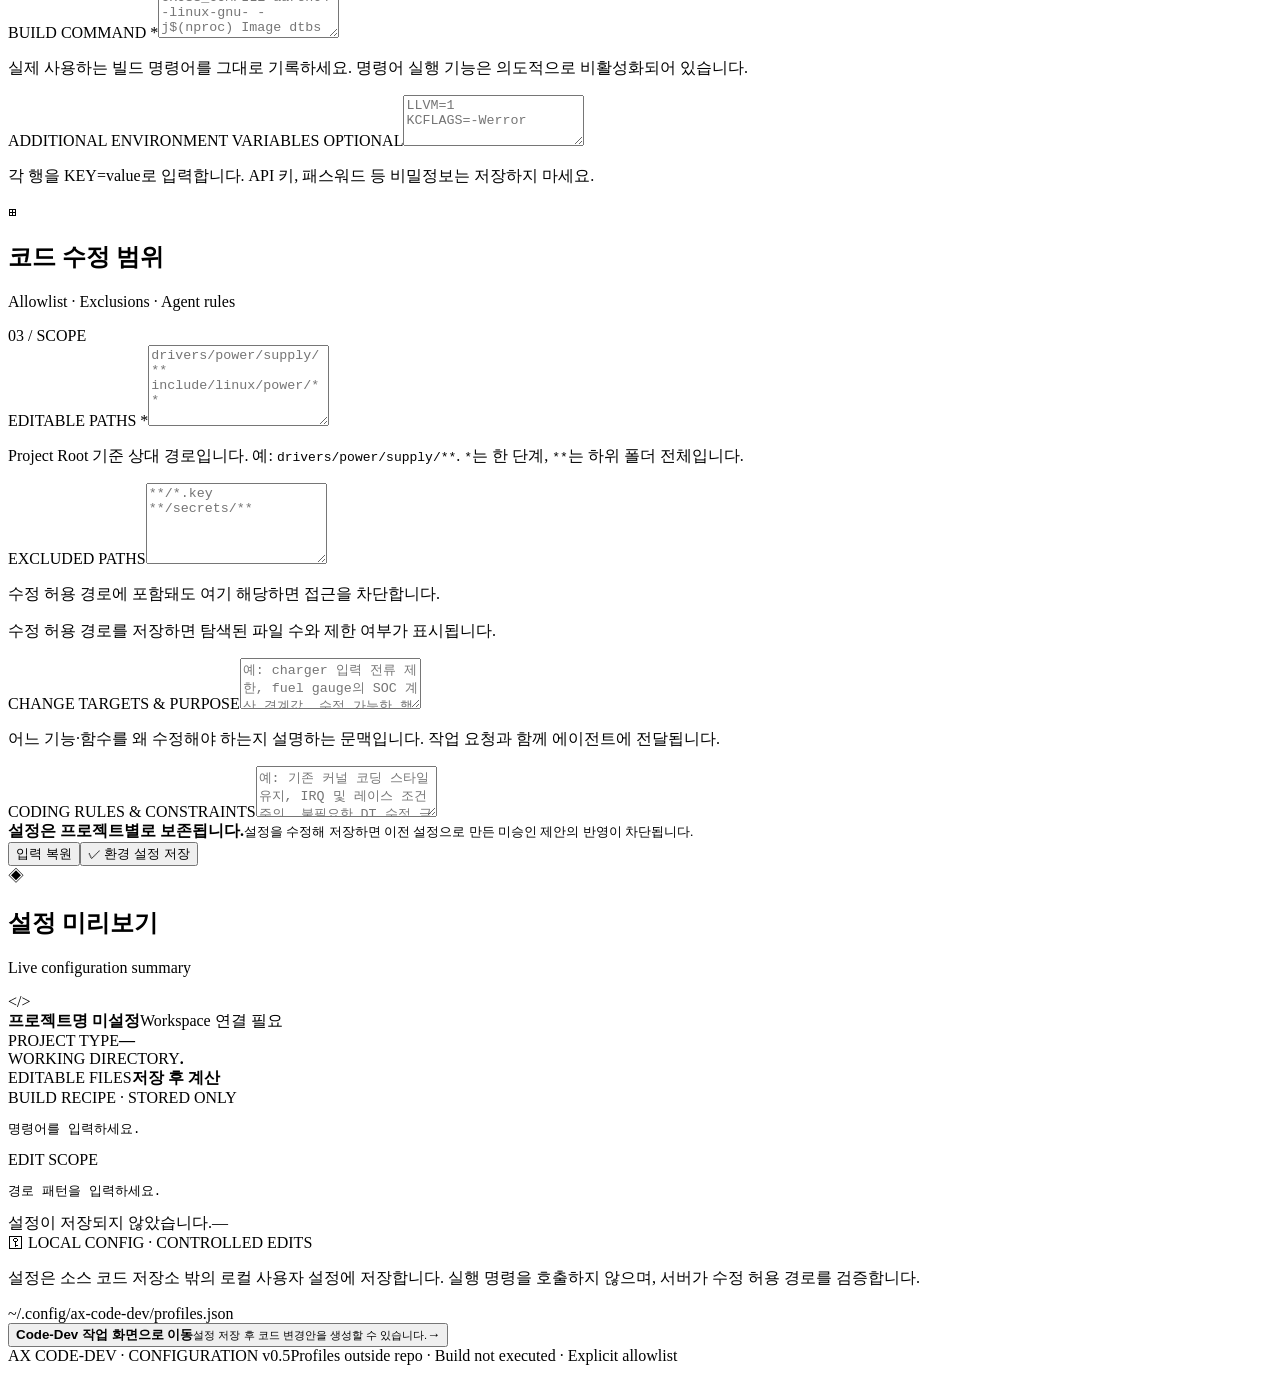
==== commit 5294d449: "feat: streamline human development GUI and multi-file diff review" ====
--- a/web/index.html
+++ b/web/index.html
@@ -16,7 +16,7 @@
       <div class="brand">
         <span class="brand-logo"><span class="brand-angle">⌁</span></span>
         <div><div class="brand-name">AX Studio</div><div class="brand-sub">AGENT WORKSPACE</div></div>
-        <span class="brand-version">v0.8</span>
+        <span class="brand-version">v1.0</span>
       </div>
 
       <div class="nav-section-label">WORKSPACE</div>
@@ -109,7 +109,7 @@
           <div class="run-summary" id="runSummary">작업을 시작하면 요청과 Claude Code의 응답이 표시됩니다.</div>
           <div class="run-console-body hidden" id="runConsoleBody">
             <div id="runMessages" class="run-messages" role="log" aria-label="Claude Code messages and run events" aria-live="polite" aria-relevant="additions"><div class="run-empty">아직 기록이 없습니다.</div></div>
-            <div class="run-console-footer"><span>요청 원문과 실제 응답 요약만 표시합니다. 소스는 Diff에서 확인하세요.</span><span id="runTargetLabel" class="run-target">대상 파일 확인 전</span><span id="runIdLabel" class="run-id">&#8212;</span></div>
+            <div class="run-console-footer"><span>실제 요청·Claude Code 응답·실행 이벤트를 표시합니다. 내부 추론·소스 JSON은 표시하지 않으며, 전체 코드는 Diff에서 확인하세요.</span><span id="runTargetLabel" class="run-target">허용 경로에서 탐색 전</span><span id="runIdLabel" class="run-id">&#8212;</span></div>
           </div>
         </section>
 
@@ -135,9 +135,7 @@
               <div class="hint-row"><span><span class="sparkle">✧</span> 구체적인 변경 조건을 입력하세요</span><button class="text-link" type="button" id="fillSamplePrompt">예시 불러오기</button></div>
 
               <div class="divider-soft"></div>
-              <label for="targetFile" class="field-label">Target File <span class="optional-tag">선택</span></label>
-              <div class="select-wrapper"><select id="targetFile"><option value="">환경 설정 후 자동 선택</option></select><span class="select-arrow">⌄</span></div>
-              <p class="field-caption">비워두면 Claude Code가 개발 환경의 수정 허용 파일에서 대상을 찾습니다. 직접 지정하면 해당 파일만 검토합니다. 한 번에 파일 1개만 변경합니다.</p>
+              <div class="scope-auto-note" role="note"><strong>개발 범위 자동 적용</strong><p>설정한 수정 허용 경로 내에서 Claude Code가 관련 파일을 찾습니다. 파일을 지정할 필요가 없으며, 변경 대상은 Diff 검토에서 확인합니다. 여러 파일의 변경안도 검토할 수 있습니다.</p></div>
 
               <div class="divider-soft"></div>
               <div class="field-label">CODE GENERATION · CLAUDE CODE ONLY</div>
@@ -148,7 +146,7 @@
                 <div class="cloud-disclosure">⚠ Claude Code 호출 시 선택한 소스와 개발 설정이 Anthropic 또는 구성된 AI 제공자에게 전송될 수 있습니다. 사내 코드의 전송 허용 여부를 먼저 확인하세요.</div>
               </div>
 
-              <div class="guardrails"><div class="guardrails-title"><span>♢</span> SAFETY GUARDRAILS</div><div class="guardrail-row"><span>✓</span> 선택한 파일만 변경</div><div class="guardrail-row"><span>✓</span> 적용 전 수동 승인 필수</div><div class="guardrail-row"><span>✓</span> 빌드 / 플래싱 / 코드 편집 도구 실행 제외</div></div>
+              <div class="guardrails"><div class="guardrails-title"><span>♢</span> SAFETY GUARDRAILS</div><div class="guardrail-row"><span>✓</span> 설정된 수정 허용 경로 내에서만 변경</div><div class="guardrail-row"><span>✓</span> 적용 전 수동 승인 필수</div><div class="guardrail-row"><span>✓</span> 빌드 / 플래싱 / 코드 편집 도구 실행 제외</div></div>
               <button class="btn btn-primary btn-generate" type="button" id="generateBtn"><span class="btn-sparkle">✦</span><span id="generateText">변경안 생성하기</span><span class="btn-arrow">→</span></button>
               <div class="submit-note" id="submitNote">Claude Code CLI에 작업 요청, 설정, 선택한 소스가 전달됩니다. 변경안 승인 전까지 소스는 수정되지 않습니다.</div>
             </div>
@@ -172,8 +170,8 @@
           <section class="panel diff-panel">
             <div class="panel-heading"><div class="heading-title"><span class="panel-glyph blue">≠</span><div><h2>코드 변경 미리보기</h2><p>Diff &amp; change inspection</p></div></div><div class="diff-header-stats" id="diffStats"><span class="empty-stat">No changes</span></div></div>
             <div class="diff-toolbar"><div class="tab-list" role="tablist" aria-label="코드 보기 방식"><button class="tab-button active" data-tab="diff" role="tab" aria-selected="true">Unified Diff</button><button class="tab-button" data-tab="original" role="tab" aria-selected="false">Original</button><button class="tab-button" data-tab="revised" role="tab" aria-selected="false">Revised</button></div><span id="fileStatus" class="file-status"><span class="status-idle-dot"></span> AWAITING TASK</span></div>
-            <div class="file-path-bar"><span class="file-tree-icon">▥</span><span id="filePathLabel">No file selected</span><span class="file-path-lang" id="fileLang">—</span></div>
-            <div class="diff-body" id="diffBody"><div class="empty-diff"><div class="empty-diff-icon"><span>{ }</span></div><h3>새로운 변경을 시작하세요</h3><p>왼쪽에서 요청과 대상 파일을 선택하면<br />에이전트의 변경안을 여기에서 비교할 수 있습니다.</p><span class="empty-caption">BEFORE APPLYING TO YOUR REPOSITORY</span></div></div>
+            <div class="file-path-bar"><span class="file-tree-icon">▥</span><span id="filePathLabel">변경안 생성 전</span><span class="file-path-lang" id="fileLang">—</span></div><div id="reviewFilesBar" class="review-files-bar hidden"><label for="reviewFileSelect">검토 파일</label><select id="reviewFileSelect" aria-label="변경안 파일별 비교"></select><span id="reviewFilesCount" class="review-file-count"></span></div>
+            <div class="diff-body" id="diffBody"><div class="empty-diff"><div class="empty-diff-icon"><span>{ }</span></div><h3>새로운 변경을 시작하세요</h3><p>요청을 보내면 허용 경로에서 관련 파일을 자동으로 찾고<br />변경안을 여기에서 비교할 수 있습니다.</p><span class="empty-caption">BEFORE APPLYING TO YOUR REPOSITORY</span></div></div>
             <div class="diff-footer"><div class="diff-footer-left"><span class="review-dot"></span><span id="diffFooterMessage">변경 사항을 기다리는 중</span></div><span class="diff-footer-right">READ-ONLY PREVIEW</span></div>
           </section>
 
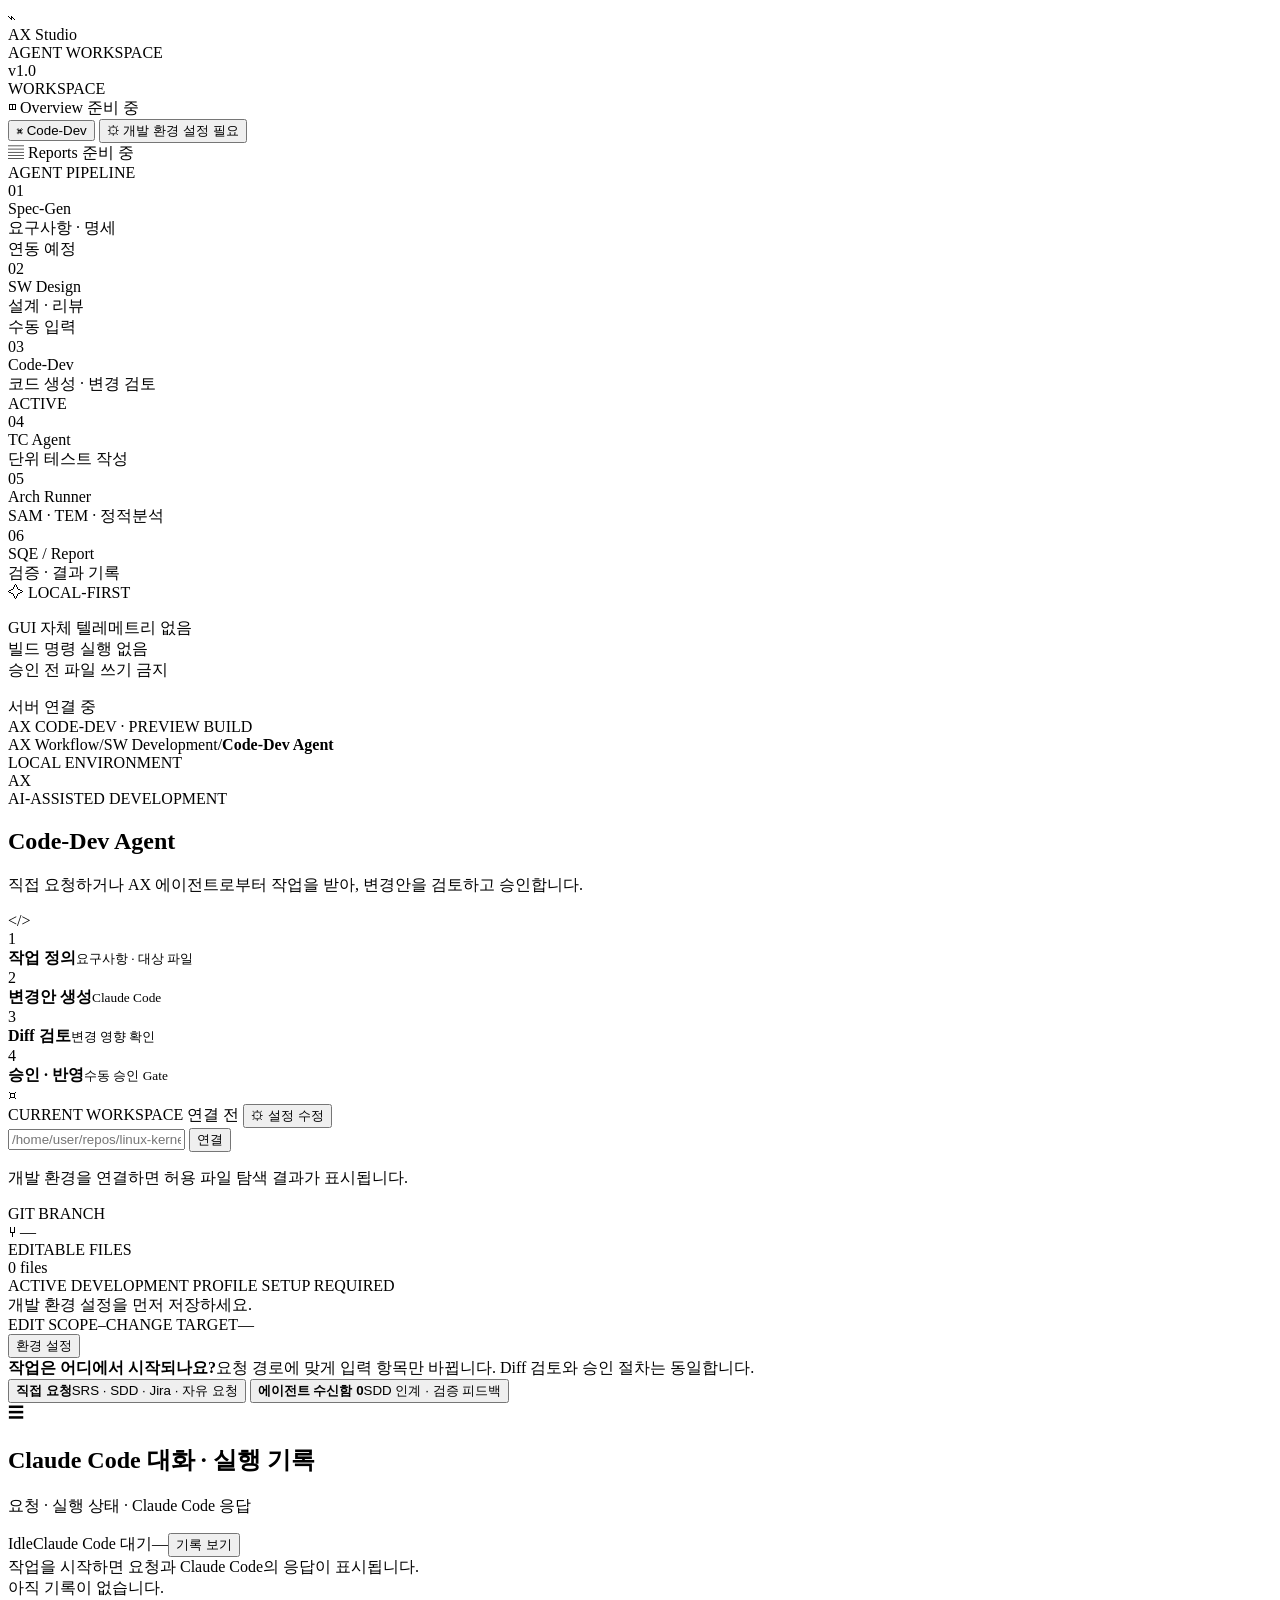
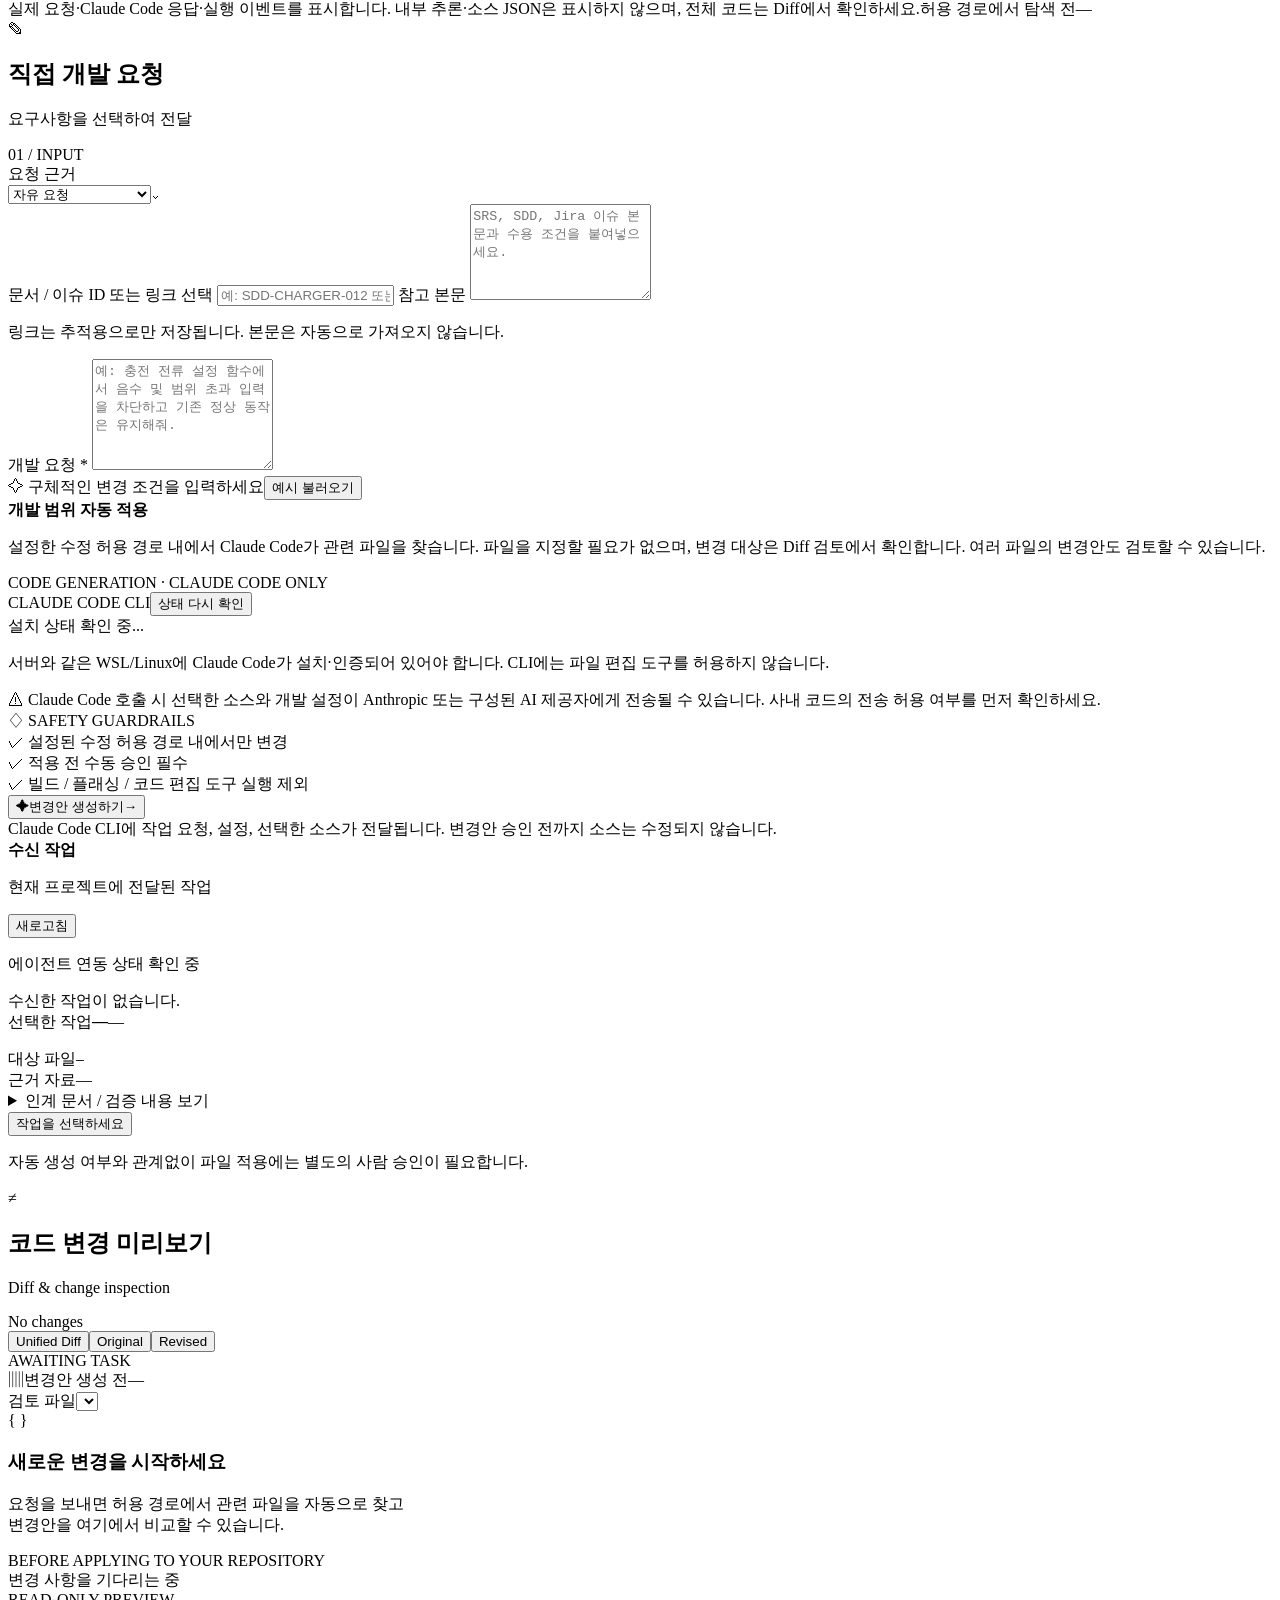
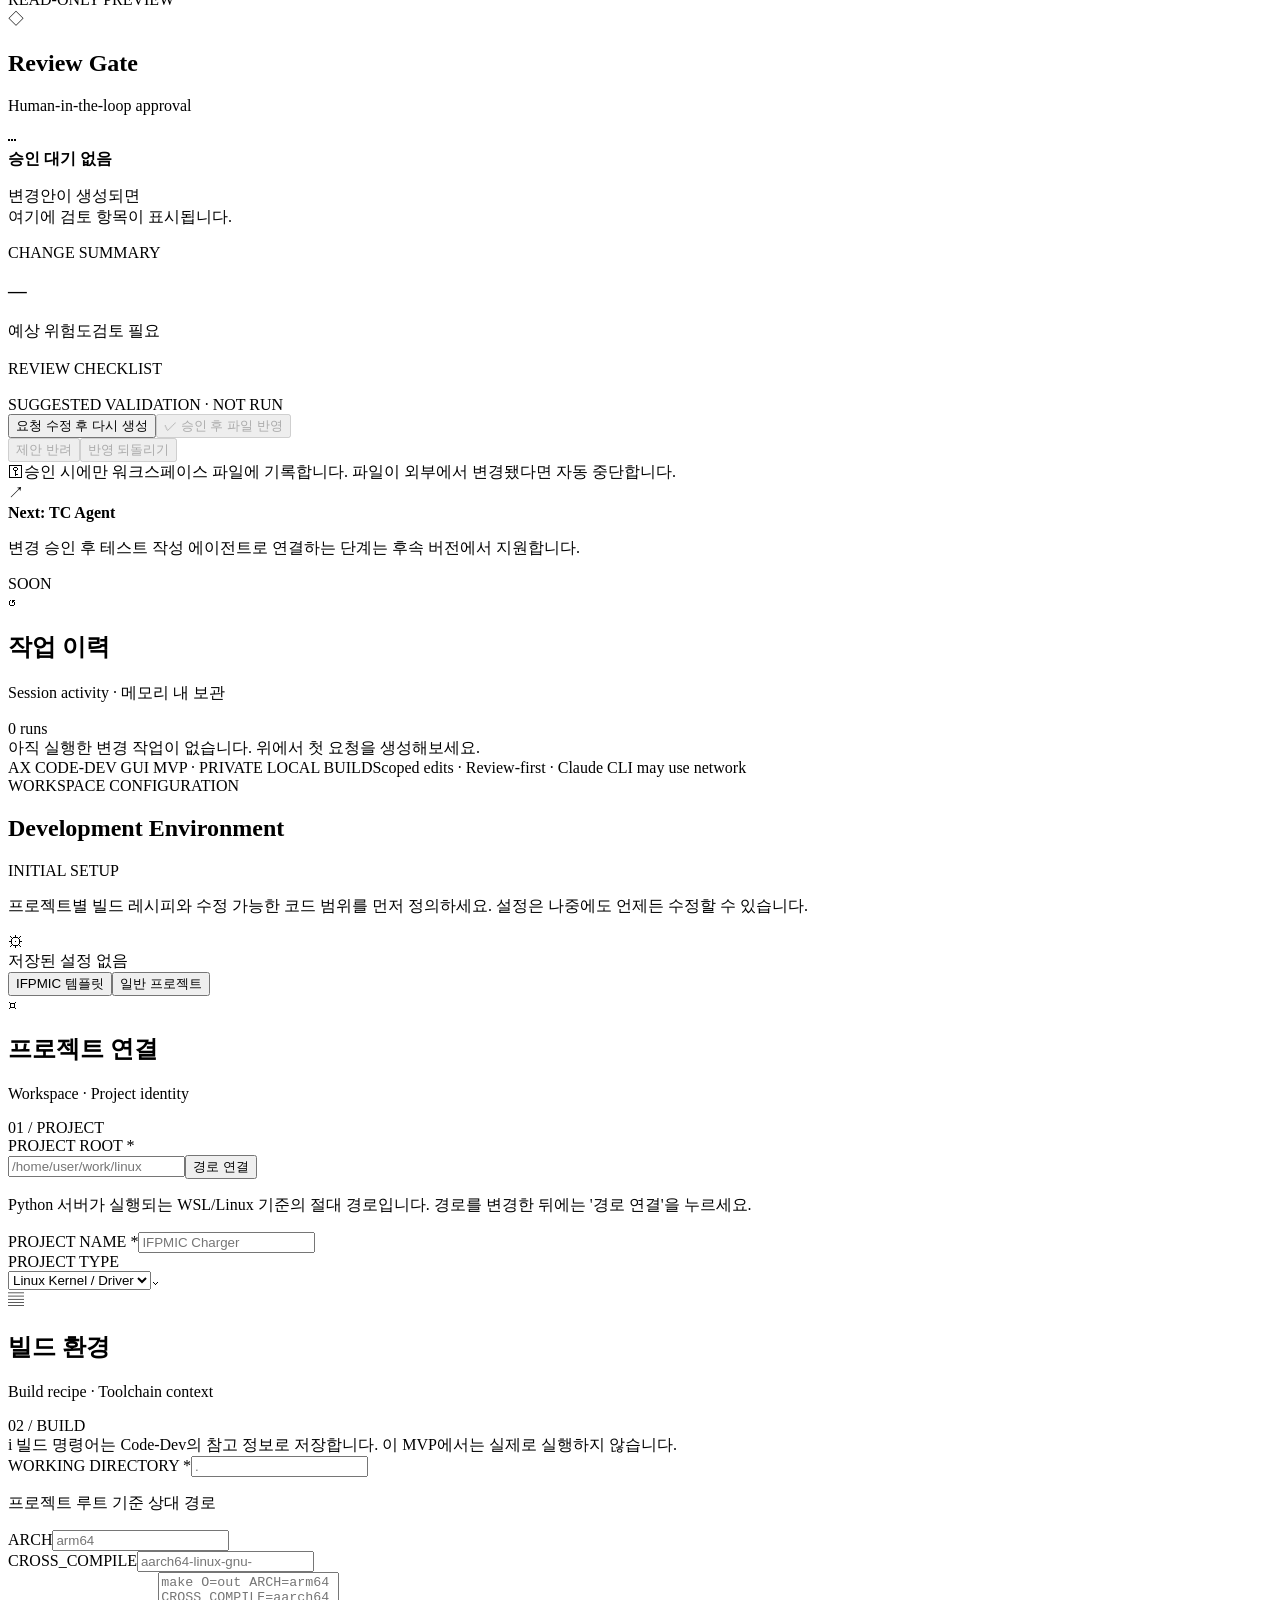
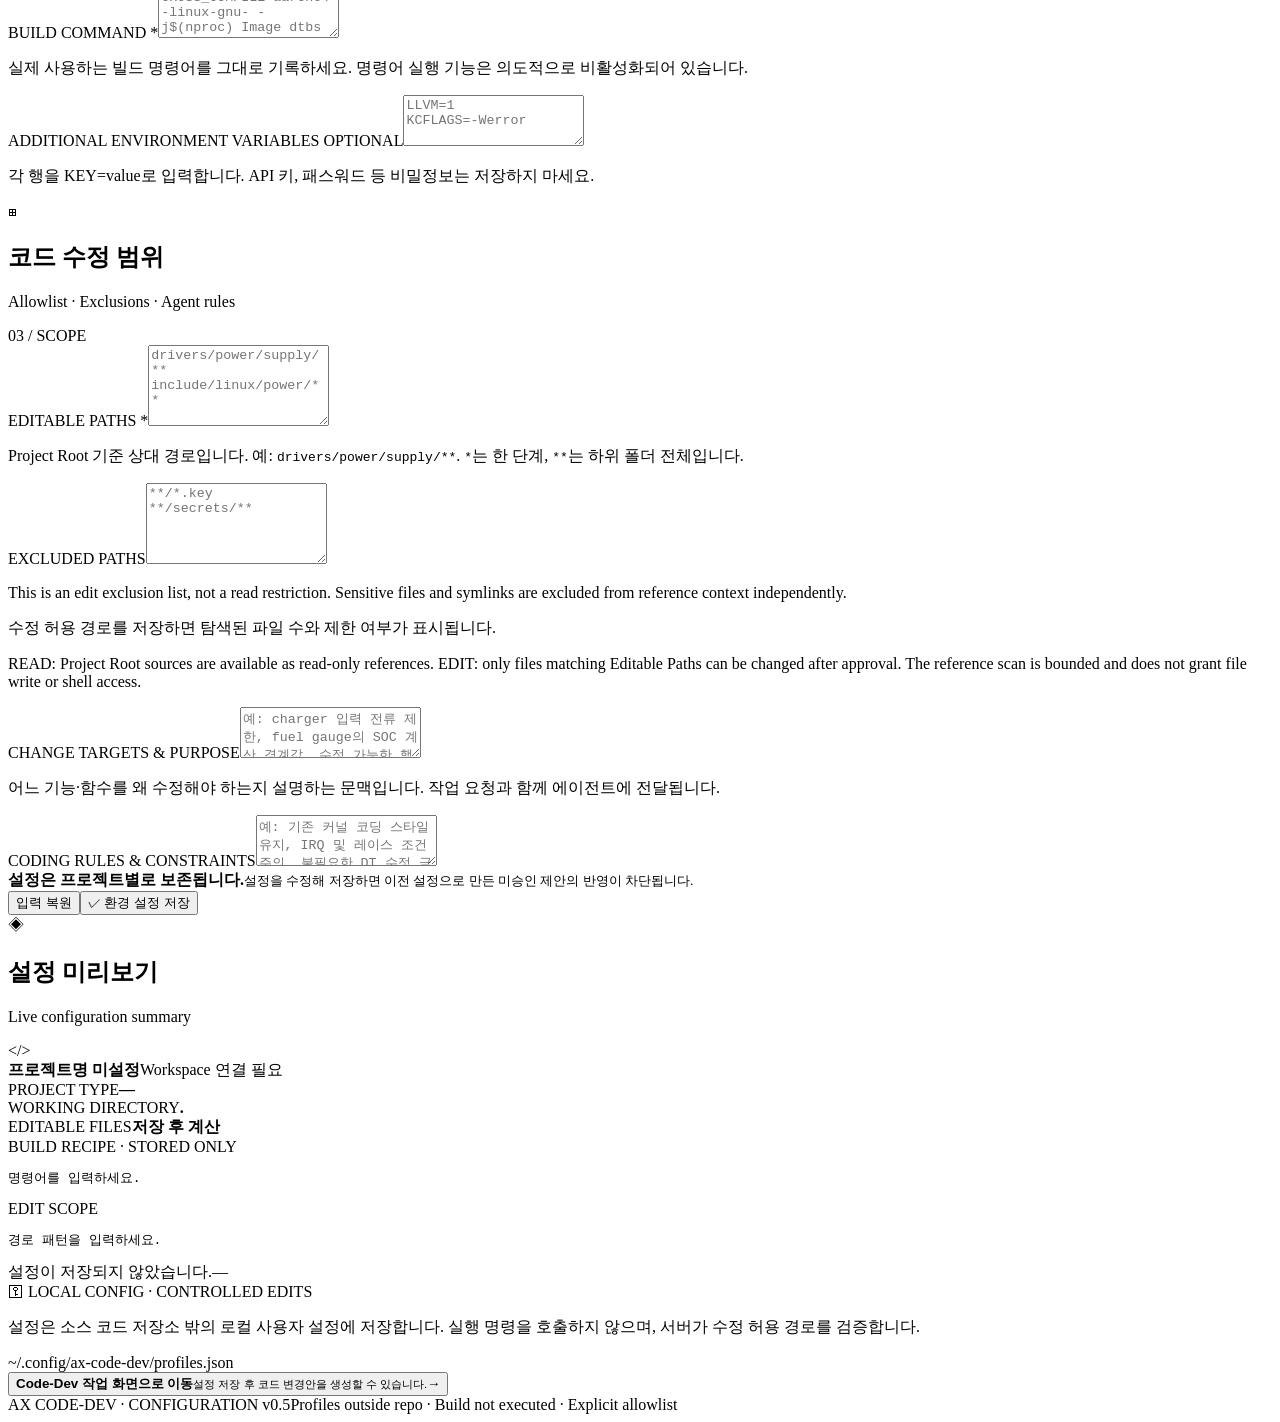
==== commit 20f1e9ea: "docs(ui): clarify read-only Project Root versus edit scope" ====
--- a/web/index.html
+++ b/web/index.html
@@ -228,8 +228,8 @@
               <section class="panel settings-card">
                 <div class="panel-heading"><div class="heading-title"><span class="panel-glyph amber">⊞</span><div><h2>코드 수정 범위</h2><p>Allowlist · Exclusions · Agent rules</p></div></div><span class="small-index">03 / SCOPE</span></div>
                 <div class="settings-fields">
-                  <div class="settings-row-two"><div class="form-group"><label class="field-label" for="envEditablePaths">EDITABLE PATHS <span class="field-required">*</span></label><textarea id="envEditablePaths" class="code-textarea scope-textarea" rows="5" spellcheck="false" placeholder="drivers/power/supply/**&#10;include/linux/power/**"></textarea><p class="field-caption">Project Root 기준 상대 경로입니다. 예: <code>drivers/power/supply/**</code>. <code>*</code>는 한 단계, <code>**</code>는 하위 폴더 전체입니다.</p></div><div class="form-group"><label class="field-label" for="envBlockedPaths">EXCLUDED PATHS</label><textarea id="envBlockedPaths" class="code-textarea scope-textarea" rows="5" spellcheck="false" placeholder="**/*.key&#10;**/secrets/**"></textarea><p class="field-caption">수정 허용 경로에 포함돼도 여기 해당하면 접근을 차단합니다.</p></div></div>
-                  <p id="envScanStatus" class="scope-feedback settings-scan-feedback" role="status" aria-live="polite">수정 허용 경로를 저장하면 탐색된 파일 수와 제한 여부가 표시됩니다.</p>
+                  <div class="settings-row-two"><div class="form-group"><label class="field-label" for="envEditablePaths">EDITABLE PATHS <span class="field-required">*</span></label><textarea id="envEditablePaths" class="code-textarea scope-textarea" rows="5" spellcheck="false" placeholder="drivers/power/supply/**&#10;include/linux/power/**"></textarea><p class="field-caption">Project Root 기준 상대 경로입니다. 예: <code>drivers/power/supply/**</code>. <code>*</code>는 한 단계, <code>**</code>는 하위 폴더 전체입니다.</p></div><div class="form-group"><label class="field-label" for="envBlockedPaths">EXCLUDED PATHS</label><textarea id="envBlockedPaths" class="code-textarea scope-textarea" rows="5" spellcheck="false" placeholder="**/*.key&#10;**/secrets/**"></textarea><p class="field-caption">This is an edit exclusion list, not a read restriction. Sensitive files and symlinks are excluded from reference context independently.</p></div></div>
+                  <p id="envScanStatus" class="scope-feedback settings-scan-feedback" role="status" aria-live="polite">수정 허용 경로를 저장하면 탐색된 파일 수와 제한 여부가 표시됩니다.</p><p class="field-caption" role="note">READ: Project Root sources are available as read-only references. EDIT: only files matching Editable Paths can be changed after approval. The reference scan is bounded and does not grant file write or shell access.</p>
                   <div class="form-group"><label class="field-label" for="envChangeNotes">CHANGE TARGETS &amp; PURPOSE</label><textarea id="envChangeNotes" rows="3" placeholder="예: charger 입력 전류 제한, fuel gauge의 SOC 계산 경계값, 수정 가능한 핵심 함수 등"></textarea><p class="field-caption">어느 기능·함수를 왜 수정해야 하는지 설명하는 문맥입니다. 작업 요청과 함께 에이전트에 전달됩니다.</p></div>
                   <div class="form-group"><label class="field-label" for="envCodeGuidelines">CODING RULES &amp; CONSTRAINTS</label><textarea id="envCodeGuidelines" rows="3" placeholder="예: 기존 커널 코딩 스타일 유지, IRQ 및 레이스 조건 주의, 불필요한 DT 수정 금지"></textarea></div>
                 </div>
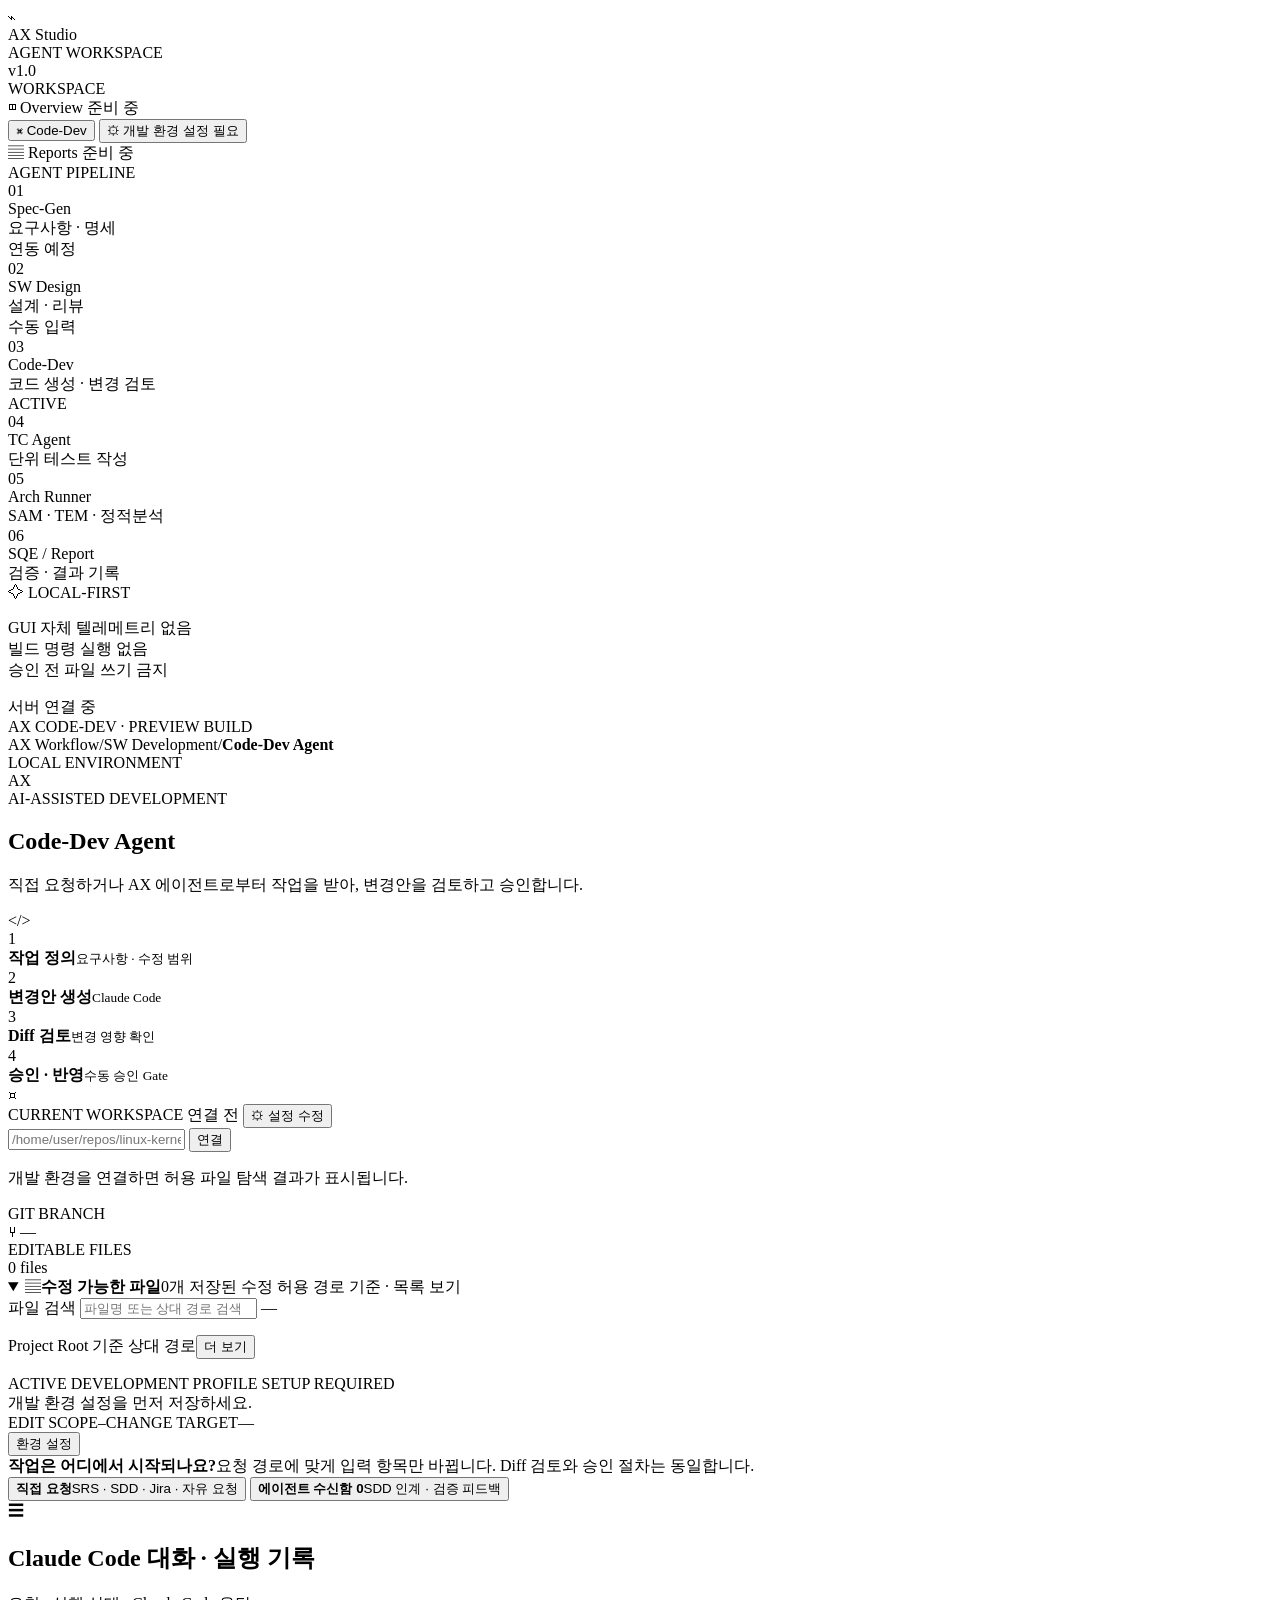
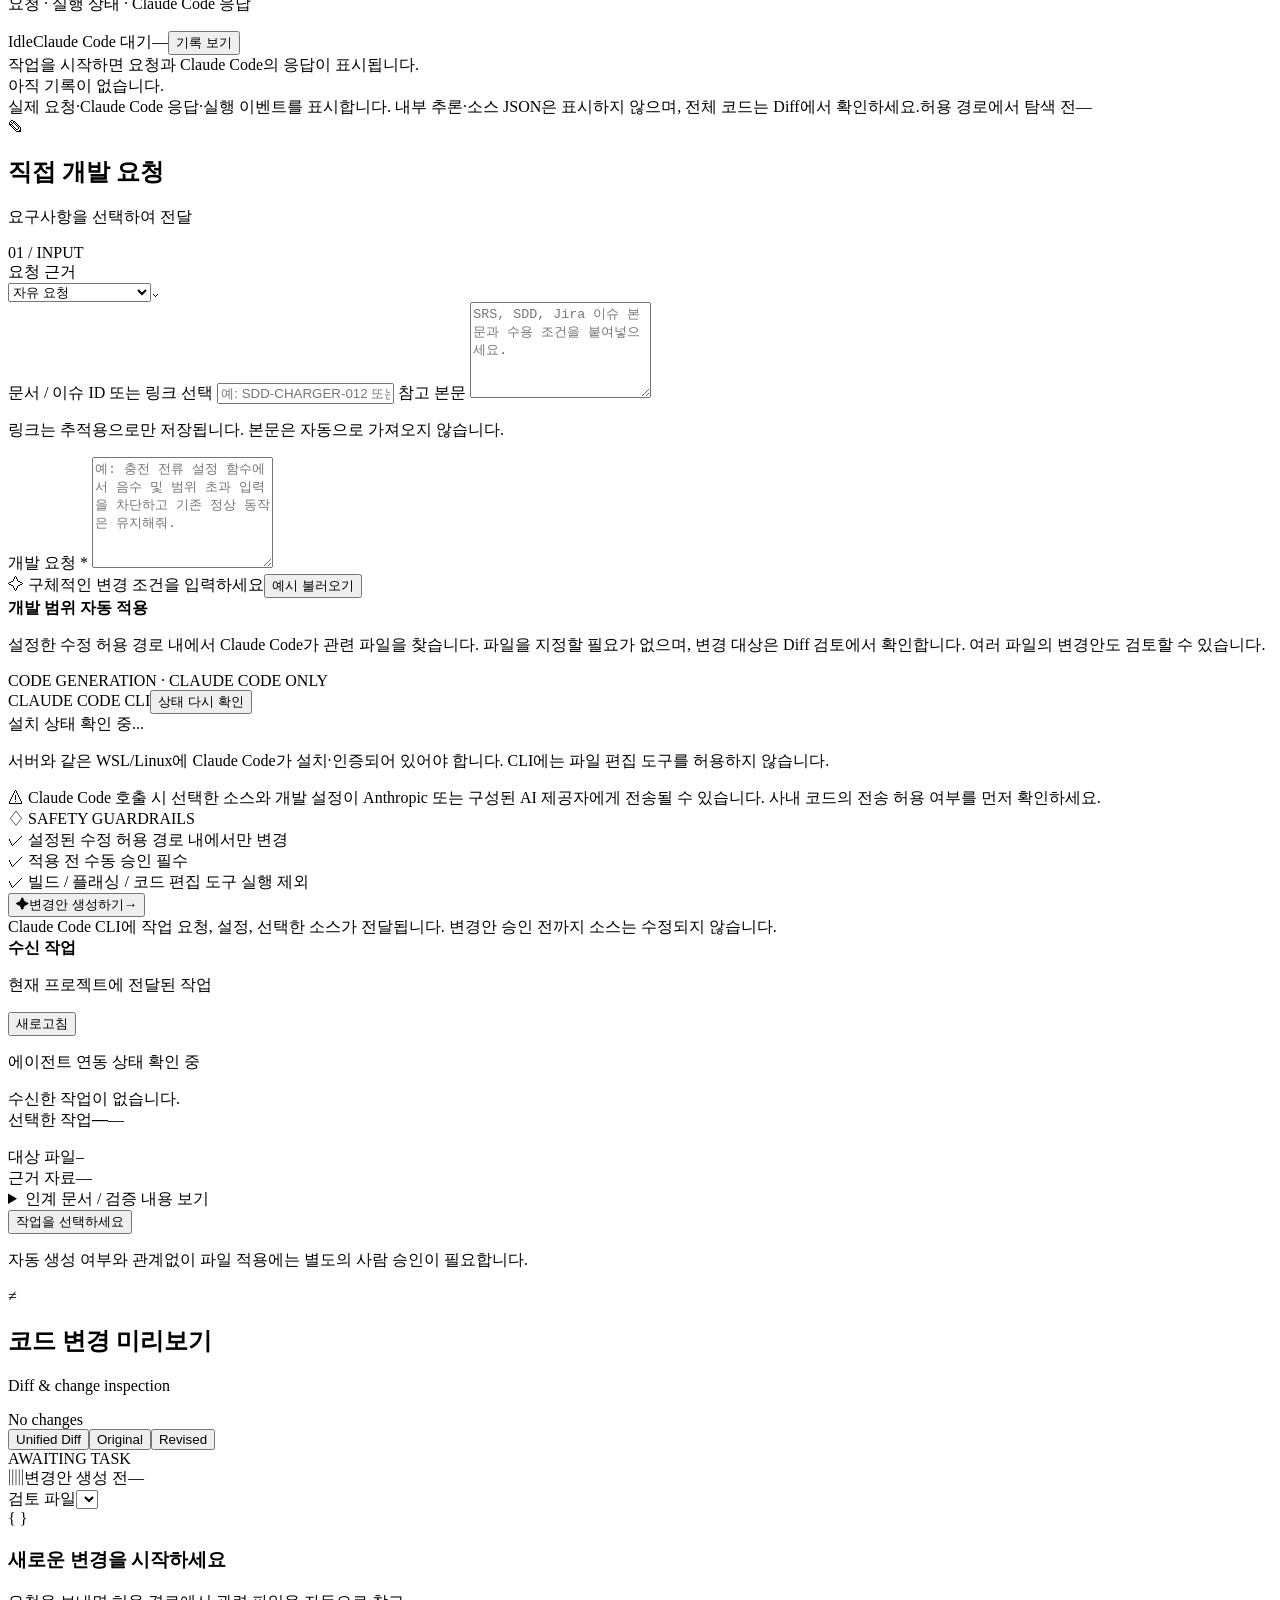
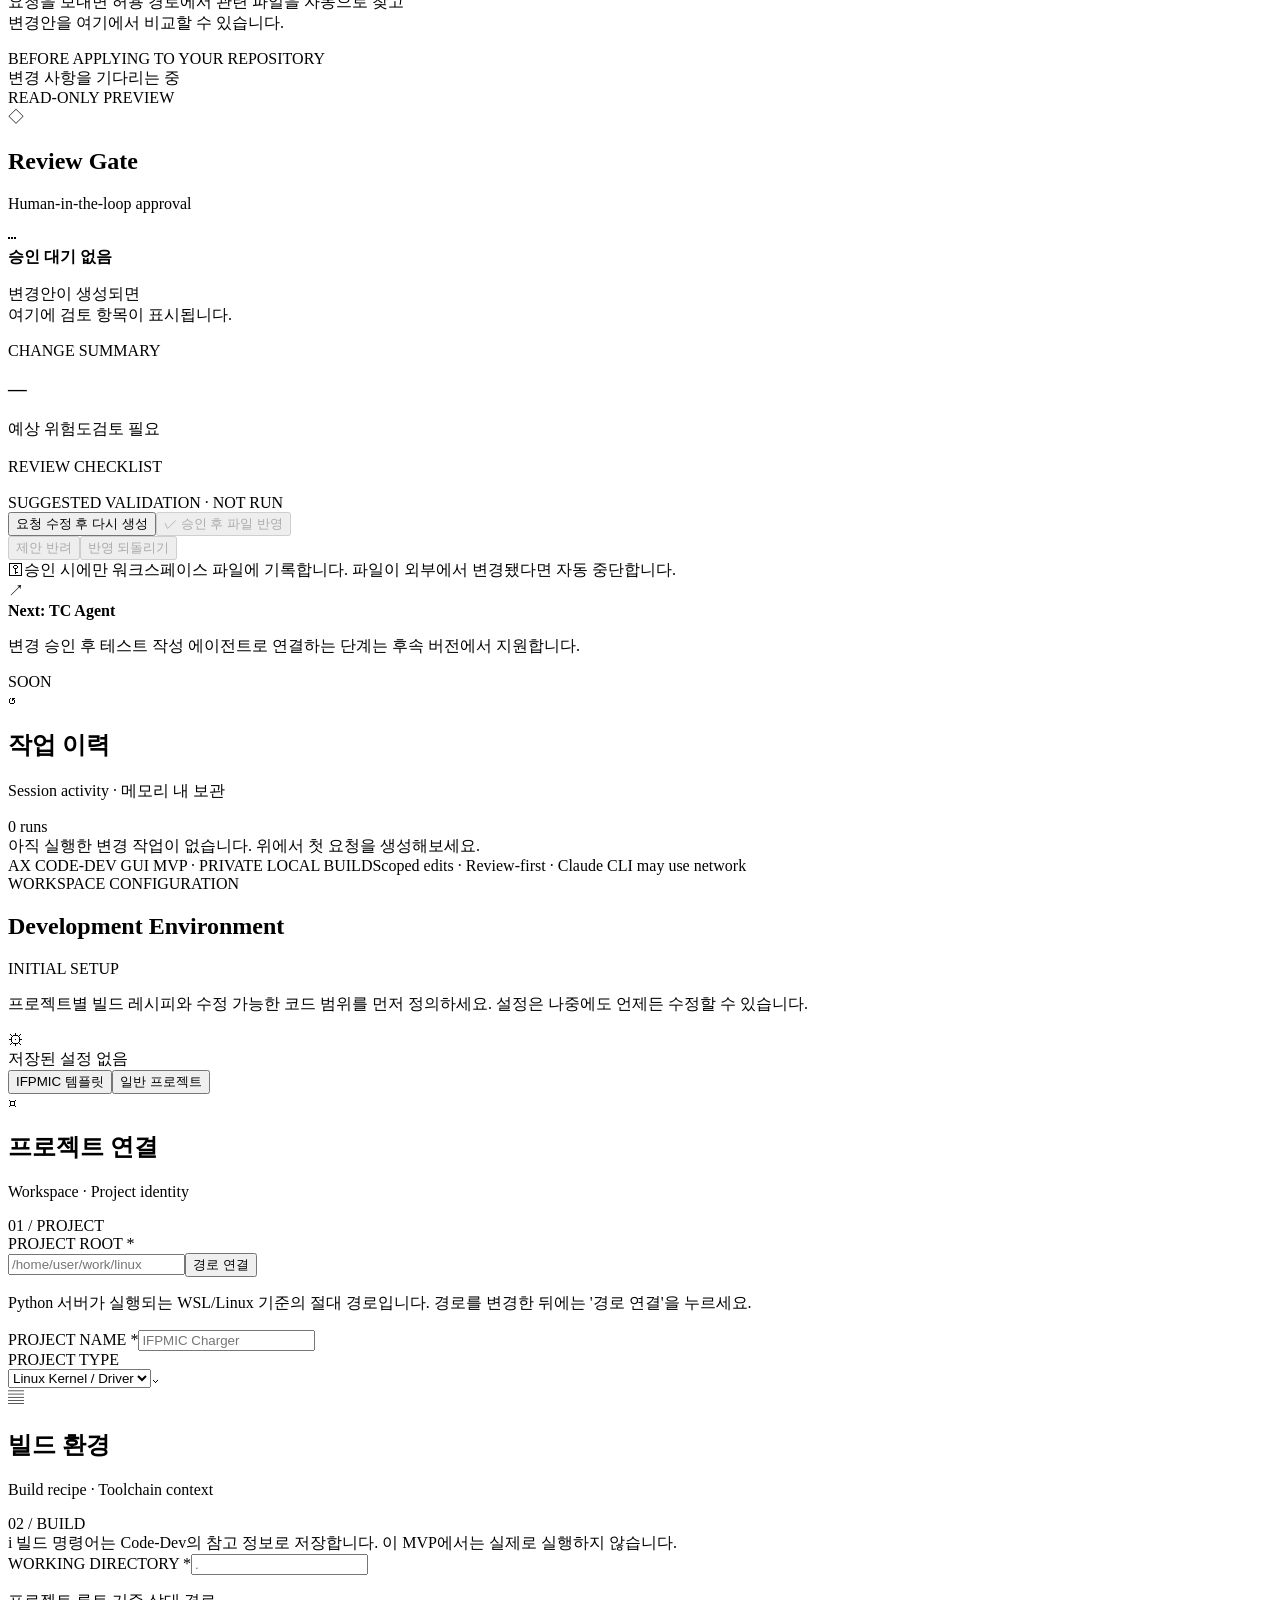
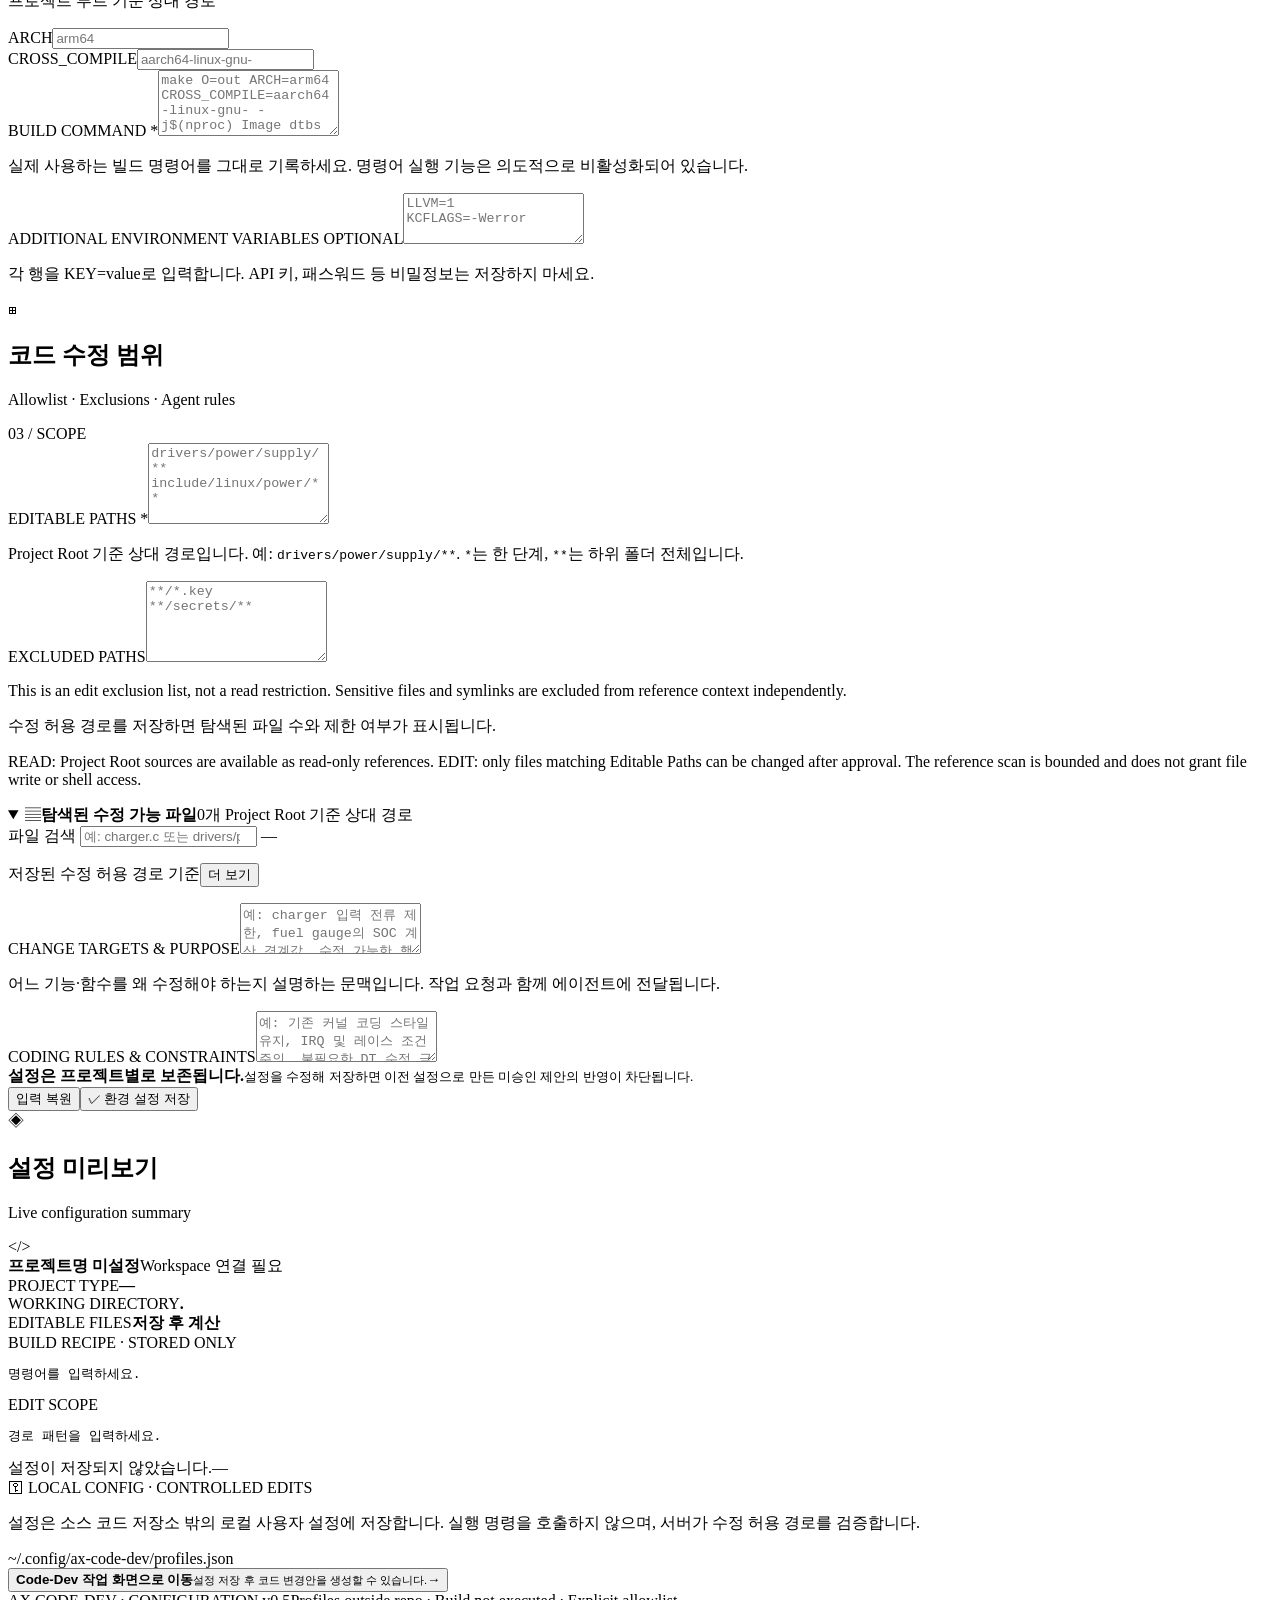
==== commit 77b33071: "feat: display discovered editable file paths in both views" ====
--- a/web/index.html
+++ b/web/index.html
@@ -64,7 +64,7 @@
         </section>
 
         <section class="stepper" aria-label="작업 단계">
-          <div class="step active" id="step1"><div class="step-circle">1</div><div><strong>작업 정의</strong><small>요구사항 · 대상 파일</small></div></div>
+          <div class="step active" id="step1"><div class="step-circle">1</div><div><strong>작업 정의</strong><small>요구사항 · 수정 범위</small></div></div>
           <div class="step-line"></div>
           <div class="step" id="step2"><div class="step-circle">2</div><div><strong>변경안 생성</strong><small>Claude Code</small></div></div>
           <div class="step-line"></div>
@@ -87,6 +87,24 @@
           <div class="workspace-meta"><div class="workspace-heading">GIT BRANCH</div><div class="workspace-meta-value"><span class="branch-symbol">⑂</span> <span id="branchValue">—</span></div></div>
           <div class="workspace-meta"><div class="workspace-heading">EDITABLE FILES</div><div class="workspace-meta-value"><span id="fileCount">0</span> <span class="muted-small">files</span></div></div>
         </section>
+
+
+        <details id="codeEditablePanel" class="panel editable-files-panel hidden" open>
+          <summary class="editable-files-heading">
+            <span class="editable-files-heading-main"><span class="editable-files-mark" aria-hidden="true">▤</span><strong>수정 가능한 파일</strong><span class="editable-files-count" id="codeEditableTotal">0개</span></span>
+            <span class="editable-files-heading-hint">저장된 수정 허용 경로 기준 · 목록 보기</span>
+          </summary>
+          <div class="editable-files-content">
+            <div class="editable-files-tools">
+              <label class="editable-files-search-label" for="codeEditableSearch">파일 검색</label>
+              <input id="codeEditableSearch" type="search" placeholder="파일명 또는 상대 경로 검색" autocomplete="off" spellcheck="false" />
+              <span id="codeEditableMatches" class="editable-files-matches" role="status">—</span>
+            </div>
+            <ul id="codeEditableList" class="editable-files-list" aria-label="수정 가능한 파일 경로 목록"></ul>
+            <div class="editable-files-footer"><span id="codeEditableFooter">Project Root 기준 상대 경로</span><button type="button" class="btn btn-outline btn-sm hidden" id="codeEditableMore">더 보기</button></div>
+            <p id="codeEditableWarning" class="editable-files-warning hidden" role="status"></p>
+          </div>
+        </details>
 
         <section class="active-env-strip panel" aria-label="현재 코드 개발 환경 설정">
           <div class="active-env-main"><div class="active-env-kicker">ACTIVE DEVELOPMENT PROFILE <span class="active-env-ready" id="activeEnvBadge">SETUP REQUIRED</span></div><div class="active-env-command" id="activeBuildCommand">개발 환경 설정을 먼저 저장하세요.</div><div class="active-env-details"><span>EDIT SCOPE</span><code id="activeEditablePaths">—</code><span class="active-env-note-label">CHANGE TARGET</span><span id="activeChangeNotes">—</span></div></div>
@@ -230,6 +248,24 @@
                 <div class="settings-fields">
                   <div class="settings-row-two"><div class="form-group"><label class="field-label" for="envEditablePaths">EDITABLE PATHS <span class="field-required">*</span></label><textarea id="envEditablePaths" class="code-textarea scope-textarea" rows="5" spellcheck="false" placeholder="drivers/power/supply/**&#10;include/linux/power/**"></textarea><p class="field-caption">Project Root 기준 상대 경로입니다. 예: <code>drivers/power/supply/**</code>. <code>*</code>는 한 단계, <code>**</code>는 하위 폴더 전체입니다.</p></div><div class="form-group"><label class="field-label" for="envBlockedPaths">EXCLUDED PATHS</label><textarea id="envBlockedPaths" class="code-textarea scope-textarea" rows="5" spellcheck="false" placeholder="**/*.key&#10;**/secrets/**"></textarea><p class="field-caption">This is an edit exclusion list, not a read restriction. Sensitive files and symlinks are excluded from reference context independently.</p></div></div>
                   <p id="envScanStatus" class="scope-feedback settings-scan-feedback" role="status" aria-live="polite">수정 허용 경로를 저장하면 탐색된 파일 수와 제한 여부가 표시됩니다.</p><p class="field-caption" role="note">READ: Project Root sources are available as read-only references. EDIT: only files matching Editable Paths can be changed after approval. The reference scan is bounded and does not grant file write or shell access.</p>
+
+                  <details id="envEditablePanel" class="editable-files-panel editable-files-inline hidden" open>
+                    <summary class="editable-files-heading">
+                      <span class="editable-files-heading-main"><span class="editable-files-mark" aria-hidden="true">▤</span><strong>탐색된 수정 가능 파일</strong><span class="editable-files-count" id="envEditableTotal">0개</span></span>
+                      <span class="editable-files-heading-hint">Project Root 기준 상대 경로</span>
+                    </summary>
+                    <div class="editable-files-content">
+                      <div class="editable-files-tools">
+                        <label class="editable-files-search-label" for="envEditableSearch">파일 검색</label>
+                        <input id="envEditableSearch" type="search" placeholder="예: charger.c 또는 drivers/power" autocomplete="off" spellcheck="false" />
+                        <span id="envEditableMatches" class="editable-files-matches" role="status">—</span>
+                      </div>
+                      <ul id="envEditableList" class="editable-files-list" aria-label="수정 가능한 파일 경로 목록"></ul>
+                      <div class="editable-files-footer"><span id="envEditableFooter">저장된 수정 허용 경로 기준</span><button type="button" class="btn btn-outline btn-sm hidden" id="envEditableMore">더 보기</button></div>
+                      <p id="envEditableWarning" class="editable-files-warning hidden" role="status"></p>
+                    </div>
+                  </details>
+
                   <div class="form-group"><label class="field-label" for="envChangeNotes">CHANGE TARGETS &amp; PURPOSE</label><textarea id="envChangeNotes" rows="3" placeholder="예: charger 입력 전류 제한, fuel gauge의 SOC 계산 경계값, 수정 가능한 핵심 함수 등"></textarea><p class="field-caption">어느 기능·함수를 왜 수정해야 하는지 설명하는 문맥입니다. 작업 요청과 함께 에이전트에 전달됩니다.</p></div>
                   <div class="form-group"><label class="field-label" for="envCodeGuidelines">CODING RULES &amp; CONSTRAINTS</label><textarea id="envCodeGuidelines" rows="3" placeholder="예: 기존 커널 코딩 스타일 유지, IRQ 및 레이스 조건 주의, 불필요한 DT 수정 금지"></textarea></div>
                 </div>
